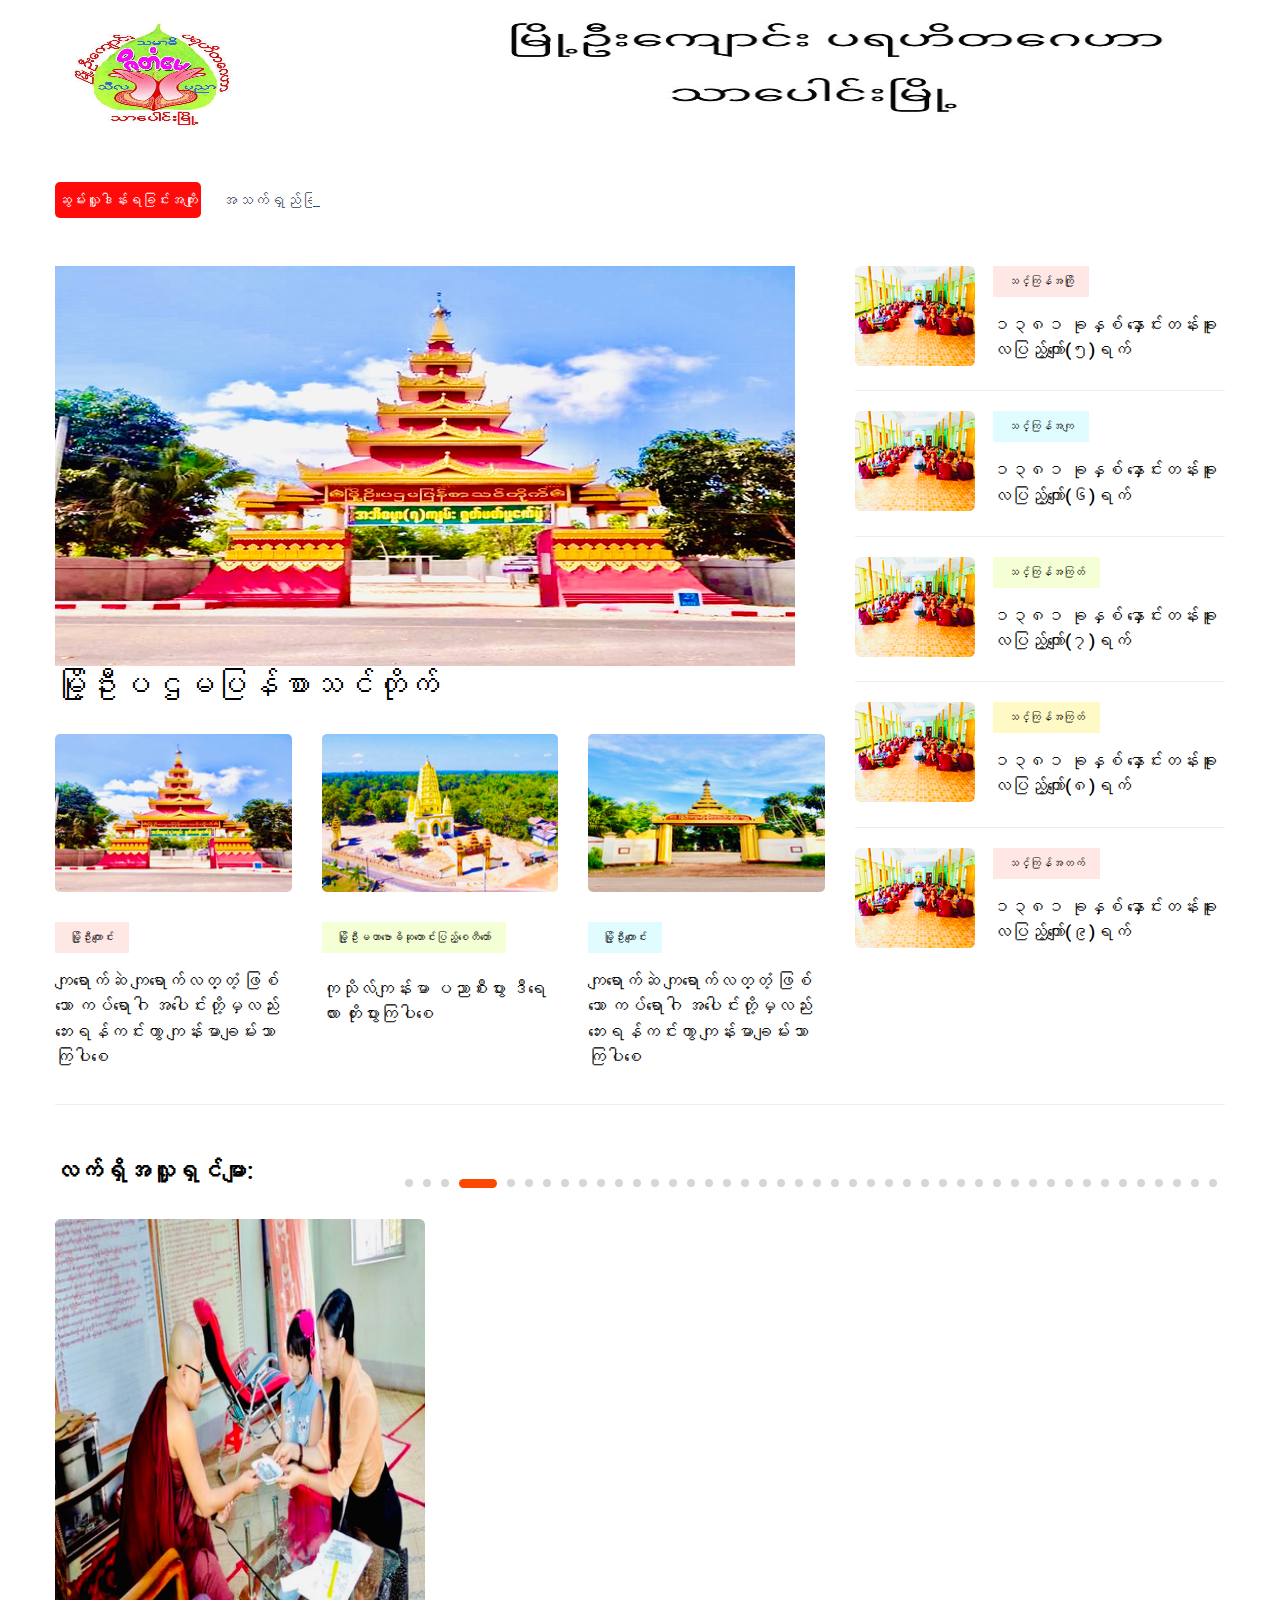
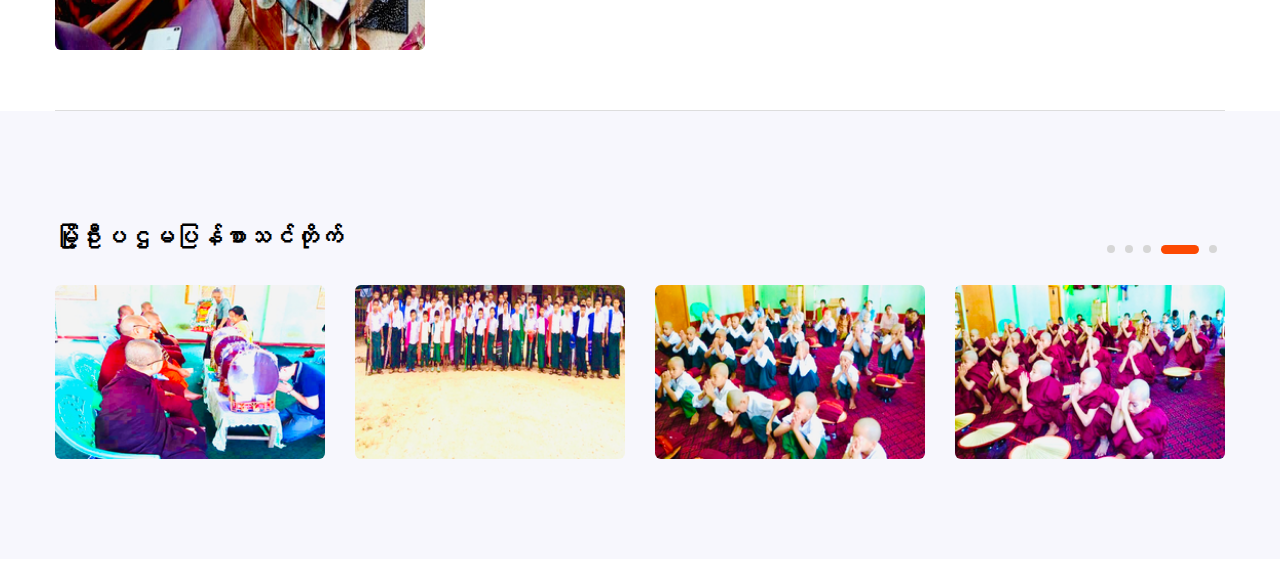
==== index.html @ 1e55658d "Change" ====
<!doctype html>
<html class="no-js" lang="zxx">
    <head>
        <meta charset="utf-8">
        <meta http-equiv="x-ua-compatible" content="ie=edge">
        <title>မြို့ဦးကျောင်း</title>
        <meta name="description" content="">
        <meta name="viewport" content="width=device-width, initial-scale=1">
        <link rel="manifest" href="site.webmanifest">
		<link rel="shortcut icon" type="image/x-icon" href="assets/img/favicon.ico">

		<!-- CSS here -->
            <link rel="stylesheet" href="assets/css/bootstrap.min.css">
            <link rel="stylesheet" href="assets/css/owl.carousel.min.css">
            <link rel="stylesheet" href="assets/css/ticker-style.css">
            <link rel="stylesheet" href="assets/css/flaticon.css">
            <link rel="stylesheet" href="assets/css/slicknav.css">
            <link rel="stylesheet" href="assets/css/animate.min.css">
            <link rel="stylesheet" href="assets/css/magnific-popup.css">
            <link rel="stylesheet" href="assets/css/fontawesome-all.min.css">
            <link rel="stylesheet" href="assets/css/themify-icons.css">
            <link rel="stylesheet" href="assets/css/slick.css">
            <link rel="stylesheet" href="assets/css/nice-select.css">
            <link rel="stylesheet" href="assets/css/style.css">
             <link rel="stylesheet" href="assets/css/mystyle.css">
   </head>

   <body>
   
       
    <!-- Preloader Start -->
    <!-- <div id="preloader-active">
        <div class="preloader d-flex align-items-center justify-content-center">
            <div class="preloader-inner position-relative">
                <div class="preloader-circle"></div>
                <div class="preloader-img pere-text">
                    <img src="assets/img/logo/logo.png" alt="">
                </div>
            </div>
        </div>
    </div> -->
    <!-- Preloader Start -->

    <header>
        <!-- Header Start -->
      
                                
                                <audio controls autoplay hidden="true" autobuffer>
  <source src="03-MYITTER.ogg" type="audio/ogg">
  <source src="03-MYITTER.mp3" type="audio/mpeg">
  Your browser does not support the audio element.
</audio>
                      
                <div class="header-mid d-none d-md-block">
                   <div class="container">
                        <div class="row d-flex align-items-center">
                            <!-- Logo -->
                            <div class="col-xl-3 col-lg-3 col-md-3">
                                <div class="logo">
                                    <a href="index.html"><img src="assets/img/logo/logo.png" alt=""></a>
                                </div>
                            </div>
                            <div class="col-xl-9 col-lg-9 col-md-9">
                                <div class="header-banner f-right ">
                                    <img src="assets/img/hero/header_card.jpg" alt="">
                                </div>
                            </div>
                        </div>
                   </div>
                </div>
               <div class="header-bottom header-sticky">
                    <div class="container">
                        <div class="row align-items-center">
                            <div class="col-xl-10 col-lg-10 col-md-12 header-flex">
                                <!-- sticky -->
                                    <div class="sticky-logo">
                                        <a href="index.html"><img src="assets/img/logo/logo.png" alt=""></a>
                                    </div>
                                <!-- Main-menu -->
                                     
                            
                            <!-- Mobile Menu -->
                            <div class="col-12">
                                <div class="mobile_menu d-block d-md-none"></div>
                            </div>
                        </div>
                    </div>
               </div>
            </div>
       </div>
        <!-- Header End -->
    </header>

    <main>
    <!-- Trending Area Start -->
    <div class="trending-area fix">
        <div class="container">
            <div class="trending-main">
                <!-- Trending Tittle -->
                <div class="row">
                    <div class="col-lg-12">
                        <div class="trending-tittle">
                            <strong>ဆွမ်းလှူဒါန်းရခြင်းအကျိုး </strong>
                            <!-- <p>Rem ipsum dolor sit amet, consectetur adipisicing elit.</p> -->
                            <div class="trending-animated">
                                <ul id="js-news" class="js-hidden">
                                    <li class="news-item"> အသက်ရှည်ခြင်း ၊ ရွှေဆင်းကဲ့သို့လှပခြင်း ၊</li>
                                    <li class="news-item">အားခွန်ဗလကြီးမားခြင်း ၊ ပစ္စည်းဥစ္စာချမ်းသာပေါများခြင်း.......</li>
                                    <li class="news-item">ဉာဏ်ပညာကြီးမားထက်မြတ်ခြင်း တို့ဖြစ်သည်။</li>
                                </ul>
                            </div>
                            
                        </div>
                    </div>
                </div>
                <div class="row">
                    <div class="col-lg-8">
                        <!-- Trending Top -->
                        <div class="trending-top mb-30">
                            
                                <img src="assets/img/trending/trending_top.jpg" alt="">
                                <div class="trend-top-cap">
                                  <span></span>

                                    <h2><a href="details.html">မြို့ဦးပဌမပြန်စာသင်တိုက်</a></h2>
                                </div>
                            
                        </div>
                        <!-- Trending Bottom -->
                        <div class="trending-bottom">
                            <div class="row">
                                <div class="col-lg-4">
                                <div class="single-bottom mb-35">
                                    <div class="trend-bottom-img mb-30">
                                        <img src="assets/img/trending/trending_bottom1.jpg" alt="">
                                    </div>
                                    <div class="trend-bottom-cap">
                                        <span class="color1">မြို့ဦးကျောင်း</span>
                                        <h4><a href="details.html">ကျရောက်ဆဲ ကျရောက်လတ္တံ့ ဖြစ်သော

ကပ်ရောဂါ အပေါင်းတို့မှလည်း 

ဘေးရန်ကင်းကွာ ကျန်းမာချမ်းသာကြပါစေ</a></h4>
                                    </div>
                                </div>
                                </div>
                                <div class="col-lg-4">
                                    <div class="single-bottom mb-35">
                                        <div class="trend-bottom-img mb-30">
                                            <img src="assets/img/trending/trending_bottom2.jpg" alt="">
                                        </div>
                                        <div class="trend-bottom-cap">
                                            <span class="color2">မြို့ဦးမဟာဗောဓိဆုတောင်းပြည့်စေတီတော်</span>
                                            <h4><h4><a href="details.html">ကုသိုလ်ကျန်းမာ ပညာစီးပွား

ဒီရေလား တိုးပွားကြပါစေ
</a></h4></h4>
                                        </div>
                                    </div>
                                </div>
                                <div class="col-lg-4">
                                    <div class="single-bottom mb-35">
                                        <div class="trend-bottom-img mb-30">
                                            <img src="assets/img/trending/trending_bottom3.jpg" alt="">
                                        </div>
                                        <div class="trend-bottom-cap">
                                            <span class="color3">မြို့ဦးကျောင်း</span>
                                            <h4><a href="details.html">ကျရောက်ဆဲ ကျရောက်လတ္တံ့ ဖြစ်သော

ကပ်ရောဂါ အပေါင်းတို့မှလည်း 

ဘေးရန်ကင်းကွာ ကျန်းမာချမ်းသာကြပါစေ</a></h4>
                                        </div>
                                    </div>
                                </div>
                            </div>
                        </div>
                    </div>
                    <!-- Riht content -->
                    <div class="col-lg-4">
                        <div class="trand-right-single d-flex">
                            <div class="trand-right-img">
                                <img src="assets/img/trending/right.jpg" alt="">
                            </div>
                            <div class="trand-right-cap">
                                <span class="color1">သင်္ကြန်အကြို    
</span>
                                <h4><a href="details.html">၁၃၈၁ ခုနှစ် နှောင်းတန်းခူးလပြည့်ကျော်(၅)ရက်</a></h4>
                            </div>
                        </div>
                        <div class="trand-right-single d-flex">
                            <div class="trand-right-img">
                                <img src="assets/img/trending/right.jpg" alt="">
                            </div>
                            <div class="trand-right-cap">
                                <span class="color3">သင်္ကြန်အကျ</span>
                                <h4><a href="details.html">၁၃၈၁ ခုနှစ် နှောင်းတန်းခူးလပြည့်ကျော်(၆)ရက်</a></h4>
                            </div>
                        </div>
                        <div class="trand-right-single d-flex">
                            <div class="trand-right-img">
                                <img src="assets/img/trending/right.jpg" alt="">
                            </div>
                            <div class="trand-right-cap">
                                <span class="color2">သင်္ကြန်အကြတ်</span>
                                <h4><a href="details.html">၁၃၈၁ ခုနှစ် နှောင်းတန်းခူးလပြည့်ကျော်(၇)ရက်</a></h4>
                            </div>
                        </div> 
                        <div class="trand-right-single d-flex">
                            <div class="trand-right-img">
                                <img src="assets/img/trending/right.jpg" alt="">
                            </div>
                            <div class="trand-right-cap">
                                <span class="color4">သင်္ကြန်အကြတ်</span>
                                <h4><a href="details.html">၁၃၈၁ ခုနှစ် နှောင်းတန်းခူးလပြည့်ကျော်(၈)ရက်</a></h4>
                            </div>
                        </div>
                        <div class="trand-right-single d-flex">
                            <div class="trand-right-img">
                                <img src="assets/img/trending/right.jpg" alt="">
                            </div>
                            <div class="trand-right-cap">
                                <span class="color1">သင်္ကြန်အတက်</span>
                                <h4><a href="details.html">၁၃၈၁ ခုနှစ် နှောင်းတန်းခူးလပြည့်ကျော်(၉)ရက်</a></h4>
                            </div>
                        </div>

                    </div>
                </div>
            </div>
        </div>
    </div>
    <!-- Trending Area End -->
    <!--   Weekly-News start -->
    <div class="weekly-news-area pt-50">
        <div class="container">
           <div class="weekly-wrapper">
                <!-- section Tittle -->
                <div class="row">
                    <div class="col-lg-12">
                        <div class="section-tittle mb-30">
                            <h3>လက်ရှိအလှူရှင်မျာ:</h3>
                        </div>
                    </div>
                </div>
                <div class="row">
                    <div class="col-12">
                        <div class="weekly-news-active dot-style d-flex dot-style">
                            <div class="weekly-single">
                                <div class="weekly-img">
                                    <img src="assets/img/news/weeklyNews2.jpg" alt="">
                                </div>
                                <div class="weekly-caption">
                                    <span class="color1">ကျန်ရစ်သူဦးသန်းအောင်နှင့်သားသမီး မိသားစု</span>
                                    <h4><a href="#">ကွယ်လွန်သူ ဒေါ်အေးလေး အား ရည်စူး ရည်မှန်း၍ဆွမ်းဆန်တော်</a></h4>
                                </div>
                            </div> 
                            <div class="weekly-single active">
                                <div class="weekly-img">
                                        <img src="assets/img/news/weeklyNews1.jpg" alt="">
                                </div>
                                <div class="weekly-caption">
                                    <span class="color1"> 

ဦးကျော်ကျော်ဦး+ဒေါ်စန်းစန်းမွန် သား မောင်ထက်ဦးလွင် မိသားစု</span>
                                    <h4><a href="#"> 
မဟာဝေပုလ္လဓမ္မာရုံတော်အတွက်
အလှူတော်ငွေကျပ်ကိုးသိန်:</a></h4>
                                </div>
                            </div>
                            
                            <div class="weekly-single">
                                <div class="weekly-img">
                                        <img src="assets/img/news/weeklyNews3.jpg" alt="">
                                </div>
                                <div class="weekly-caption">
                                    <span class="color1">ဦးအောင်နိုင်နိုင်မင်း+ဒေါ်နန်းသူဇာမိသားစု</span>
                                    <h4><a href="#">မဟာဝေပုလ္လဓမ္မာရုံတော်အတွက်
                                    အလှူတော်ငွေကျပ်(ကိုးသောင်း )</a></h4>
                                </div>
                            </div>
                            <div class="weekly-single">
                                <div class="weekly-img">
                                    <img src="assets/img/news/weeklyNews4.jpg" alt="">
                                </div>
                                <div class="weekly-caption">
                                    <span class="color1">ကိုဟိန်းပြည့်စုံ+မသီရိခင်ခင် သမီးမသာယာရှင်းသန့်မိသားစု</span>
                                    <h4><a href="#">မဟာဝေပုလ္လဓမ္မာရုံတော် အတွက် 

အလှူတော်ငွေကျပ် သုံးသောင်:</a></h4>
                                </div>
                            </div>
                            <div class="weekly-single">
                                <div class="weekly-img">
                                        <img src="assets/img/news/weeklyNews5.jpg" alt="">
                                </div>
                                <div class="weekly-caption">
                                    <span class="color1">သာပေါင်းမြို့ ထွန်စက်ကုန်းရွာနေ <br><br>ဦးမောင်ငယ် သား မောင်ရှိုင်းထက်ကျော် မိသားစု</span>
                                    <h4><a href="#">
                                    ဆွမ်းဆန်တော် (၁)အိပ် တို့ကို ဆက်ကပ်လှူဒါန်းထားပါသည်</a></h4>
                                </div>
                            </div>
                             <div class="weekly-single">
                                <div class="weekly-img">
                                        <img src="assets/img/news/weeklyNews6.jpg" alt="">
                                </div>
                                <div class="weekly-caption">
                                    <span class="color1">ကိုဟန်သူထွန်း+ဒေါက်တာ ဇာဖြူမောင်မောင်<br><br>သမီ:မပိုပြည့်လျှံကိုထိုက်အောင်ကျော်+မလတ်လတ်စိုးအောင်<br><br>မိသားစု</span>
                                    <h4><a href="#">သာပေါင်းမြို့ ရန်အောင်မြင်လမ်းနေ ဖခင်ကြီးအားရည်စူး၍ မိခင်ကြီး ဒေါ်မြင့်မြင့်သန်း
                                    ကို အမှူးထားကာဆွမ်းဆန်တော် (၃)အိပ် တို့ကို ဆက်ကပ်လှူဒါန်းထားပါသည် </a></h4>
                                </div>
                            </div>
                              <div class="weekly-single">
                                <div class="weekly-img">
                                        <img src="assets/img/news/weeklyNews7.jpg" alt="">
                                </div>
                                <div class="weekly-caption">
                                    <span class="color1">ဒေါ်သန်းညွန့်ရီ (မတ် ဆေးဆိုင်)၊<br><br>

                                    ဆရာဦးညီညီဇော် +ဒေါ်ဧပရယ်ဝတ်ရည်ဝင်း <br><br>ရွှေရောင်မော်ကွန်း ကိုယ်ပိုင်အထက်တန်းကျောင်း <br><br> မိသားစု နှင့် <br><br>

                                    ဦးမြတ်မင်းစိုး+ဒေါ်ငြိမ်းသန်း မိသားစုမှ <br><br>သမီးလေး မမိုးမြတ်မြတ်သူ ရဲ့ (၈)နှစ်ပြည့် မွေးနေ့အလှူအဖြစ်ဖြင့်</span>
                                    <h4><a href="#">ဆွမ်းဆန်တော်(၂)အိပ် ၊ ဆီ (၃)ပိဿာ နှင့် ဆွမ်းဆန်တော်(၁)အိပ် နှင့် ဆွမ်းဆန်တော်(၃)အိပ် တို့ကို စုပေါင်းကာဖြင့် လှူဒါန်းထားပါသည် </a></h4>
                                </div>
                            </div>
                               <div class="weekly-single">
                                <div class="weekly-img">
                                        <img src="assets/img/news/IMG_3352.png" alt="">
                                </div>
                                <div class="weekly-caption">
                                    <span class="color1">သာပေါင်းမြို့  ရပ်ကွက်(၂) ဗဟိုလမ်းနေ  <br><br>
                                    ဦးဟန်မင်းထွန်း+ဒေါ်သီရိဝင်း <br><br> သမီး မချစ်ခွန်းသီ မိသားစုမှ   <br><br>

ယနေ့ကျရောက်သော  ဦးဟန်မင်းထွန်း ရဲ့ (၃၈)နှစ်ပြည့်  <br><br>

မွေးနေ့အလှူတော်မင်္ဂလာအဖြစ်</span>
                                    <h4><a href="#">နဝကမ်မအလှူတော် ငွေ ကျပ်(သုံးသောင်း)တို့ကို ဆက်ကပ် လှူဒါန်းထားပါသည် </a></h4>
                                </div>
                            </div>
                             <div class="weekly-single">
                                <div class="weekly-img">
                                        <img src="assets/img/news/IMG_3353.png" alt="">
                                </div>
                                <div class="weekly-caption">
                                    <span class="color1">သာပေါင်းမြို့  ရပ်ကွက်(၂)  အ ထ ကကျောင်းလမ်းနေ <br><br>ဖခင်ကြီးဦးဇော်မင်းအားရည်စူး ရည်မှန်းပြီး <br><br> ဦးမျိုးမင်းအောင်+ဒေါ်ဇင်မာမင်း  သမီး သွန်းနှင်းဆက်<br><br>မိသားစုမှ <br><br> ယနေ့ကျရောက်သော  

ဒေါ်ဇင်မာမင်း ရဲ့ <br><br>မွေးနေ့အလှူတော်မင်္ဂလာအဖြစ်</span>
                                    <h4><a href="#">ဆွမ်းဂျိုင့် နှင့်ထာဝရဆွမ်းပဒေသာပင်အတွက်အလှူတော် ငွေ ကျပ်(ငါးသောင်း)တို့ကိုဆက်ကပ် လှူဒါန်းထားပါသည်</a></h4>
                                </div>
                            </div>
                            <div class="weekly-single">
                                <div class="weekly-img">
                                        <img src="assets/img/news/IMG_3354.png" alt="">
                                </div>
                                <div class="weekly-caption">
                                    <span class="color1">သာပေါင်းမြို့ စက္ကူစက်ရုံနေ<br><br>  ကွယ်လွန်သူ ဦးလှမောင်+ဒေါ်မယ်ကျန် <br><br>တို့ကို ရည်စူး ရည်မှန်း၍ <br><br>ဒေါ်ခင်ထွေးကြည် နှင့် မောင်နှမ မိသားစု မှ  ဆောက်လုပ်ဆဲဖြစ်သော<br><br>မဟာဝေပုလ္လဓမ္မာရုံတော်အတွက်</span>
                                    <h4><a href="#">အလှူတော်ငွေကျပ်(ငါးသောင်း)တို့ကိုဆက်ကပ်လှူဒါန်းထားပါသည်
</a></h4>
                                </div>
                            </div>
                             <div class="weekly-single">
                                <div class="weekly-img">
                                        <img src="assets/img/news/IMG_3359.png" alt="">
                                </div>
                                <div class="weekly-caption">
                                    <span class="color1">သာပေါင်းမြို့ စက္ကူစက်ရုံနေ<br><br>  ဦးအောင်တင်+ဒေါ်လှသိန်း <br><br>အားရည်စူး ရည်မှန်း၍<br><br>  သမီး ဒေါ် ညိုညိုအောင် မိသားစု မှ <br><br> ဆောက်လုပ်ဆဲဖြစ်သော<br><br>မဟာဝေပုလ္လဓမ္မာရုံတော်အတွက်</span>
                                    <h4><a href="#">အလှူတော်ငွေကျပ်(တစ်သိန်း)တို့ကိုဆက်ကပ်လှူဒါန်းထားပါသည်
                                    </a></h4>
                                </div>
                            </div>
                            <div class="weekly-single">
                                <div class="weekly-img">
                                        <img src="assets/img/news/IMG_3355.png" alt="">
                                </div>
                                <div class="weekly-caption">
                                    <span class="color1">သာပေါင်းမြို့  ပြည်ထောင်စုကြံ့ခိုင်ရေးနှင့်ဖွံ့ဖြိုးရေး<br><br>ပါတီ(၁၀)နှစ်ပြည့်အထိမ်းအမှတ်အဖြစ်ဖြင့် 
</span>
                                    <h4><a href="#">ဆွမ်းဆန်တော်  ဆီ သကြား နို့ဆီ လဘက်ခြောက် ကော်ဖီမစ် ဆား အစရှိသည်တို့ကို ဆက်ကပ် လှူဒါန်းထားပါသည်</a></h4>

                                </div>
                            </div>

                         <div class="weekly-single">
                                <div class="weekly-img">
                                        <img src="assets/img/news/IMG_3356.png" alt="">
                                </div>
                                <div class="weekly-caption">
                                    <span class="color1">သာပေါင်းမြို့ တန်(၂၀၀)ပျော့ဖတ်စက်ရုံ နေ ကွယ်လွန်သူ<br><br>မိခင်ကြီး ဒေါ်ကျင်စိန်(၃)နှစ်ပြည့်အား ရည်စူး ရည်မှန်း၍<br><br> ဦးမြင့်လှိုင်+ဒေါ်ခင်ဌေးဝင်း မိသားစု မှ  ဆောက်လုပ်ဆဲဖြစ်<br><br>သောမဟာဝေပုလ္လဓမ္မာရုံတော်အတွက်
</span>
                                    <h4><a href="#">အလှူတော်ငွေကျပ်(သုံးသောင်း)တို့ကိုဆက်ကပ်လှူဒါန်းထားပါသည်
</a></h4>
                                </div>
                            </div>
                             <div class="weekly-single">
                                <div class="weekly-img">
                                        <img src="assets/img/news/IMG_3357.png" alt="">
                                </div>
                                <div class="weekly-caption">
                                    <span class="color1">သာပေါင်းမြို့ ရပ်ကွက်(၃)နေ စာရေးဆရာမ မကျေးဥ (ခ) <br><br>ဒေါ်ဝင်းကြည် အသက်(၆၂)နှစ် ကွယ်လွန်ခြင်း တစ်လပြည့်  <br><br>အား လွမ်းဆွတ်သတိရခြင်းများစွာဖြင့် ငယ်သူငယ်ချင်း<br><br>များမှ ရည်စူး ရည်မှန်းပြီး 
</span>
                                    <h4><a href="#">အရုဏ်ဆွမ်း တို့ကို ဆက်ကပ် လှူဒါန်းထားပါသည်
</a></h4>
                                </div>
                            </div>
                            <div class="weekly-single">
                                <div class="weekly-img">
                                        <img src="assets/img/news/IMG_3358.png" alt="">
                                </div>
                                <div class="weekly-caption">
                                    <span class="color1">သာပေါင်းမြို့  ရပ်ကွက်(၃) ရန်အောင်မြင်လမ်းနေ  ဦးစိုးမင်း<br><br>အောင်+ဒေါ်ယဥ်မင်းမြတ် သားလေး မောင်သတိုးစွမ်းရည်ထက် မောင်သုတစွမ်းရည်<br><br>ထက်မိသားစုမှ  ယနေ့ကျ<br><br>ရောက်သော  သား လေး မောင် သတိုးစွမ်းရည်ထက်<br><br>

မောင်သုတစွမ်းရည်ထက် ရဲ့ (၂) နှစ် မြောက်မွေးနေ့အလှူ<br><br>တော်မင်္ဂလာအဖြစ်  
</span>
                                    <h4><a href="#">ဆွမ်းဂျိုင့် နှင့်ဆွမ်းဆန်တော်  ဆီ တို့ကိုဆက်ကပ် လှူဒါန်းထားပါသည်
</a></h4>
                                </div>
                            </div>
                             <div class="weekly-single">
                                <div class="weekly-img">
                                        <img src="assets/img/news/IMG_3372.png" alt="">
                                </div>
                                <div class="weekly-caption">
                                    <span class="color1">မောင်အောင်မျိုးကျော်+ မရင်ရင်နွယ်  တို့ရဲ့  မင်္ဂလာဦးအလှူတော်

</span>
                                    <h4><a href="#">နေ့ဆွမ်းဆွမ်းဆန်တော် ဆီ ကြက်သွန်နီ  တို့ကို ဆက်ကပ်လှူဒါန်းထားပါသည်
</a></h4>
                                </div>
                            </div>
                             <div class="weekly-single">
                                <div class="weekly-img">
                                        <img src="assets/img/news/IMG_3381.jpg" alt="">
                                </div>
                                <div class="weekly-caption">
                                    <span class="color1">သာပေါင်းမြို့ လှေကြီးတက်ကျေးရွာနေ 

ဗိုလ်မှူးခင်မောင်<br><br>ထူး(ငြိမ်း)ဒေါ်မေသွယ်နိုင် မိသားစု နှင့်

သာပေါင်းမြို့ စက္ကူ<br><br>စက်ရုံ ဝန်ထမ်းမိသားစုများရဲ့

လစဥ် ဆွမ်းဆန်တော် အလှူ<br><br> ကို 

အကျိုးတော်ဆောင် ဒါယကာများမှ 

စီစဥ်၍ 


</span>
                                    <h4><a href="#">ဆွမ်းဆန်တော်(၁)အိပ် ဆီ တစ်ပိဿာ ပဲတစ်ပိဿာ နှင့် ဆွမ်းဆန်တော် တို့ကို လာရောက် ဆက်ကပ်

လှူဒါန်းထားပါသည်တို့ကို 

ဆက်ကပ်လှူဒါန်းထားပြီး
</a></h4>
                                </div>
                            </div>
                             <div class="weekly-single">
                                <div class="weekly-img">
                                        <img src="assets/img/news/IMG_3382.jpg" alt="">
                                </div>
                                <div class="weekly-caption">
                                    <span class="color1">ခေတ္တ ထိုင်းနိုင်ငံနေ  ဦးနိုင်နိုင်  

သား  ရှင် တေဇနိယ (ခ) <br><br>မောင်ထက်ဝေဖြိုး  မိသားစုတို့မှ

</span>
                                    <h4><a href="#">ဆွမ်းဆန်တော် (5)အိပ် တို့ကို 

ဆက်ကပ် လှူဒါန်းထားပါသည်
</a></h4>
                                </div>
                            </div>
                             <div class="weekly-single">
                                <div class="weekly-img">
                                        <img src="assets/img/news/IMG_3383.jpg" alt="">
                                </div>
                                <div class="weekly-caption">
                                    <span class="color1">သာပေါင်းမြို့ ချမ်းမြေ့သာယာလမ်းနေ ကိုအောင်ကောင်း<br><br>ထက်+မအေမီအောင် သမီးလေး မဖြူစင်လမင်း (ဘုရင်မ<br><br>မုန့်တိုက် ) မိသားစုမှ  ယနေ့ ကျရောက်သော မအေမီ<br><br>အောင်  ရဲ့ အသက်(၃၄)နှစ်ပြည့်မွေးနေ့မင်္ဂလာအဖြစ် </span>
                                    <h4><a href="#">နဝကမ္မ အလှူတော်ငွေကျပ်တစ်သိန်းတို့ကိုဆက်ကပ် လှူဒါန်းထားပါသည်
</a></h4>
                                </div>
                            </div>
                              <div class="weekly-single">
                                <div class="weekly-img">
                                        <img src="assets/img/news/IMG_3388.jpg" alt="">
                                </div>
                                <div class="weekly-caption">
                                    <span class="color1">သာပေါင်းမြို့ မြို့သစ်(၅)လမ်းနေ ဦးစိုးမိုးအောင်+ဒေါ်<br><br>မိုးနှင်းဖြူ သားလှ ရတနာ မောင်ဇာန်ရဲထက်မိသားစုမှ<br><br>  ယနေ့ ကျရောက်သော သားလှ ရတနာ မောင်ဇာန်ရဲထက် <br><br>ရဲ့ အသက်(၈)နှစ်ပြည့်မွေးနေ့မင်္ဂလာအဖြစ်  </span>
                                    <h4><a href="#">နဝကမ္မ အလှူတော်ငွေကျပ်တစ်သိန်းတို့ကိုဆက်ကပ် လှူဒါန်းထားပါသည်</a></h4>
                                </div>
                            </div>
                              <div class="weekly-single">
                                <div class="weekly-img">
                                        <img src="assets/img/news/IMG_3432.jpg" alt="">
                                </div>
                                <div class="weekly-caption">
                                    <span class="color1">ရန်ကုန်မြို့ တောင်ဥက္ကလာပမြို့နယ် နေကွယ်လွန်သူမိခင်<br><br>ကြီး ဒေါ် ယဥ်နု အား ရည်စူး ရည်မှန်း၍   </span>
                                    <h4><a href="#">ကျန်ရစ်သူ သား သမီး မြေး မြစ်  မိသားစုတို့ မှ  ဆောက်လုပ်ဆဲဖြစ်သောမဟာဝေပုလ္လဓမ္မာရုံတော်အတွက်အလှူတော်ငွေကျပ်(သုံးသိန်း)တို့ကိုဆက်ကပ်လှူဒါန်းထားပါသည်
</a></h4>
                                </div>
                            </div>
                              <div class="weekly-single">
                                <div class="weekly-img">
                                        <img src="assets/img/news/IMG_3433.jpg" alt="">
                                </div>
                                <div class="weekly-caption">
                                    <span class="color1">သာပေါင်းမြို့ နေ ဦးချစ်တင်+ဒေါ်မရီ  မိသားစုမှ ထာဝရ<br><br>ဆွမ်းပဒေသာပင် အတွက်</span>
                                    <h4><a href="#">အလှူတော်ငွေကျပ်(ငါးသောင်း) ကို ဆက်ကပ် လှူဒါန်းထားပါသည်</a></h4>
                                </div>
                            </div>
                            <div class="weekly-single">
                                <div class="weekly-img">
                                        <img src="assets/img/news/Webp.net-resizeimage (9).jpg" alt="">
                                </div>
                                <div class="weekly-caption">
                                    <span class="color1">သာပေါင်းမြို့ ဘောလုံးကွင်းလမ်းနေ ဒုရဲအုပ် လင်းလင်း<br><br>ထွန်း+မအိသဇင်ဖြိုး  မိသားစုမှ  ယနေ့ ကျရောက်သော ဒုရဲ<br><br>အုပ် လင်းလင်းထွန်း ရဲ့ အသက်(၃၂)နှစ်ပြည့်မွေးနေ့မင်္ဂလာ<br><br>အဖြစ်</span>
                                    <h4><a href="#">ဆွမ်းဆန်တော် နှင့်တူမ မသျှီသွန်း မှလည်း  မုန့် ကော်ဖီမစ် တို့ကိုပါဝင်ဆက်ကပ် လှူဒါန်းထားပါသည်</a></h4>
                                </div>
                            </div>
                            <div class="weekly-single">
                                <div class="weekly-img">
                                        <img src="assets/img/news/IMG_3347.jpg" alt="">
                                </div>
                                <div class="weekly-caption">
                                    <span class="color1">သာပေါင်းမြို့ ကမ်းနားလမ်းနေ ဦးကျော်ဦး+ဒေါ်သန်းဌေး<br><br> ဦးမောင်မောင်အေး (မိဘမေတ္တာပွဲရုံ) မိသားစုမှ 
</span>
                                    <h4><a href="#">ဆွမ်းဆန်တော် ဆီတို့ကိုဆက်ကပ် လှူဒါန်းထားပါသည်</a></h4>
                                </div>
                            </div>
                            <div class="weekly-single">
                                <div class="weekly-img">
                                        <img src="assets/img/news/IMG_3348.jpg" alt="">
                                </div>
                                <div class="weekly-caption">
                                    <span class="color1">သာပေါင်းမြို့ ကမ်းနားလမ်းနေ မောင်ကျော်မင်းခန့် မှ<br><br> အသက်(၁၈)နှစ်ပြည့်မွေးနေ့မင်္ဂလာအဖြစ် </span>
                                    <h4><a href="#">ဆွမ်းချိုင့် နှင့်နဝကမ္မ အလှူတော်ငွေကျပ်(သုံးသောင်း)တို့ကိုဆက်ကပ် လှူဒါန်းထားပါသည်</a></h4>
                                </div>
                            </div>
                            <div class="weekly-single">
                                <div class="weekly-img">
                                        <img src="assets/img/news/Unknown.png" alt="">
                                </div>
                                <div class="weekly-caption">
                                    <span class="color1">သာပေါင်းမြို့ လှေကြီးတက်ကျေးရွာနေဗိုလ်မှူးခင်မောင်<br><br>ထူး(ငြိမ်း)ဒေါ်မေသွယ်နိုင် မိသားစုမှ </span>
                                    <h4><a href="#">ဆွမ်းဆန်တော်(၁)အိပ် ဆီ ဆာ: တို့ကိုပေးပို့ဆက်ကပ်လှူဒါန်းထားပါသည်</a></h4>
                            </div>
                        </div>
                        <div class="weekly-single">
                                <div class="weekly-img">
                                        <img src="assets/img/news/IMG_3463.jpg" alt="">
                                </div>
                                <div class="weekly-caption">
                                    <span class="color1">ဒုလ္လဘရဟန်းခံအလှူတော်မင်္ဂလာသာပေါင်းမြို့နယ် လှေ<br><br>ကြီးတက်ကျေးရွာနေဦးကျော်ကျော်ခင်+ဒေါ်ခင်<br><br>အေးငြိမ်း(OK စတိုးဆိုင်) မိသားစုမှ </span>
                                    <h4><a href="#">အရုဏ်ဆွမ်းတို့ကိုဆက်ကပ် လှူဒါန်းထားပါသည်</a></h4>
                            </div>
                        </div>
                         <div class="weekly-single">
                                <div class="weekly-img">
                                        <img src="assets/img/news/IMG_3464.jpg" alt="">
                                </div>
                                <div class="weekly-caption">
                                    <span class="color1">သာပေါင်းမြို့နေ ဦးထွန်းဇော်ဝင်း မှအသက်(၄၄)နှစ်ပြည့်<br><br>မွေးနေ့မင်္ဂလာအဖြစ်</span>
                                    <h4><a href="#">ဆွမ်းချိုင့် နှင့်နဝကမ္မ အလှူတော်ငွေကျပ်(တစ်သောင်းငါး‌‌ထောင်)တို့ကိုဆက်ကပ် လှူဒါန်းထားပါသည်</a></h4>
                            </div>
                        </div>
                         <div class="weekly-single">
                                <div class="weekly-img">
                                        <img src="assets/img/news/Unknown.png" alt="">
                                </div>
                                <div class="weekly-caption">
                                    <span class="color1">မကွေးတိုင်း ပခုက္ကူခရိုင် ပေါက်မြို့နေကိုသက်<br><br>ခိုင်+ဒေါက်တာအေးပပစိုးရီ(မြို့နယ်ဆရာဝန်ကြီး)သား <br><br> မောင်ကောင်းခန့်လင်းမောင်ရှင်းသန့်လင်း  မိသားစုမှ 
 </span>
                                    <h4><a href="#">ဆွမ်းဟင်းလျာအတွက် နဝကမ္မ အလှူတော်ငွေကျပ်(နှစ်သိန်း)တို့ကိုဆက်ကပ် လှူဒါန်းထားပါသည်</a></h4>
                            </div>
                        </div>
                         <div class="weekly-single">
                                <div class="weekly-img">
                                        <img src="assets/img/news/IMG_3510.jpg" alt="">
                                </div>
                                <div class="weekly-caption">
                                    <span class="color1">သာပေါင်းမြို့  ရပ်ကွက်(၃) ကမ်းနားလမ်းနေ ဦးထွန်းထွန်း<br><br>နိုင်+ဒေါ်ဇာဇာလွင် သမီး မဇင်ပိုပိုထက် သား မောင်အောင်<br><br>ပြည့်စံ (ပြည့်စုံစားသောက်ဆိုင်) မိသားစုမှ

ယနေ့ကျ<br><br>ရောက်သော သားလေး မောင်အောင်ပြည့်စံ ရဲ့<br><br>အသက်(၁၁)နှစ်ပြည့်မွေးနေ့မင်္ဂလာအဖြစ် </span>
                                    <h4><a href="#">သင်္ကန်းနှင့်ဆွမ်းချိုင့်  တို့ကိုဆက်ကပ် လှူဒါန်းထားပါသည်</a></h4>
                            </div>
                        </div>
                          <div class="weekly-single">
                                <div class="weekly-img">
                                        <img src="assets/img/news/IMG_3514.jpg" alt="">
                                </div>
                                <div class="weekly-caption">
                                    <span class="color1">သာပေါင်းမြို့  ရပ်ကွက်(၃) ဥယျာဥ်တန်းလမ်းနေ မိဘများ<br><br>ကိုအမှူးထား၍ ဒေါ်ခိုင်မာစိုး ( ဒု ဦးစီး ) မိသားစု မှ 

ယနေ့<br><br>ကျရောက်သော ဒေါ်ခိုင်မာစိုး( ဒု ဦးစီး) ရဲ့အသက်(၄၅)နှစ်<br><br>ပြည့်မွေးနေ့မင်္ဂလာအဖြစ်  </span>
                                    <h4><a href="#">ဆွမ်းဆန်တော်ဆီ တို့ကို လာရောက်ဆက်ကပ် လှူဒါန်းထားပါသည်</a></h4>
                            </div>
                        </div>
                         <div class="weekly-single">
                                <div class="weekly-img">
                                        <img src="assets/img/news/IMG_3515.jpg" alt="">
                                </div>
                                <div class="weekly-caption">
                                    <span class="color1">သာပေါင်းမြို့  ရပ်ကွက်((၁)ရပ်ကွက်နေ  ကွယ်လွန်သူ မိဘ<br><br>များဖြစ်သောဦးတိုက်ကွမ်း+ဒေါ်မြကြည် 

အစ်ကိုနှင့် <br><br>အစ်မဖြစ်သော ဦးထွန်းအောင်စိန်+ဒေါ်မွှေးမွှေး(ခ)ဒေါ်ခင်<br><br>စန်းဝင်း တို့အားရည်စူး ရည်မှန်း၍ကျန်ရစ်သူ မိသားစုမှ  </span>
                                    <h4><a href="#">ဝါဆိုသင်္ကန်း ဆွမ်းဆန်တော်ဆီ ဆွမ်းချိုင့် ထာဝရ ဆွမ်းပဒေသာပင်အတွက် အလှူတော်ငွေကျပ်  (ငါးသောင်း )တို့ကို လာရောက်ဆက်ကပ် လှူဒါန်းထားပါသည်</a></h4>
                            </div>
                        </div>
                         <div class="weekly-single">
                                <div class="weekly-img">
                                        <img src="assets/img/news/Unknown.png" alt="">
                                </div>
                                <div class="weekly-caption">
                                    <span class="color1">သာပေါင်းမြို့  စက္ကူစက်ရုံနေ ကိုမြတ်ကျော်စိုး+မမြင့်မြင့်ဦး<br><br>  သားလေး မောင်မြတ်မင်းကိုကို  မိသားစု မှ 

ယနေ့ကျ<br><br> ရောက်သော သားလေး မောင်မြတ်မင်းကိုကို ရဲ့<br><br> အသက်(၅)နှစ်ပြည့်မွေးနေ့မင်္ဂလာအဖြစ် 
  </span>
                                    <h4><a href="#">ထာဝရဆွမ်းပဒေသာပင်အတွက် အလှူတော်ငွေကျပ်(သုံးသောင်း)တို့ကိုပေးပို့ဆက်ကပ် လှူဒါန်းထားပါသည်</a></h4>
                            </div>
                        </div>
                         <div class="weekly-single">
                                <div class="weekly-img">
                                        <img src="assets/img/news/IMG_3596.jpg" alt="">
                                </div>
                                <div class="weekly-caption">
                                    <span class="color1">သာပေါင်းမြို့ စက္ကူစက်ရုံ ဝန်ထမ်းမိသားစုများရဲ့လစဥ်<br><br> ဆွမ်းဆန်တော် အလှူ ကို အကျိုးတော်ဆောင် ဒါယကာ<br><br>များမှစီစဥ်၍  </span>
                                    <h4><a href="#">ဆွမ်းဆန်တော်  ပဲ တို့ကို လာရောက် ဆက်ကပ်လှူဒါန်းထားပါသည်</a></h4>
                            </div>
                        </div>
       <div class="weekly-single">
                                <div class="weekly-img">
                                        <img src="assets/img/news/IMG_3599.jpg" alt="">
                                </div>
                                <div class="weekly-caption">
                                    <span class="color1">သာပေါင်းမြို့  ရပ်ကွက်(၃) ရန်အောင်မြင်လမ်းနေ ဒေါ်ခင်<br><br>ခင်မိုး သား မောင်ကောင်းထက်ပိုင် သမီး မမြခြူသော် <br><br>မောင်နှစ်မ နှစ်ယောက်  မိသားစု မှ ယနေ့ကျရောက်သော<br><br> ဒေါ်ခင်ခင်မိုး ရဲ့အသက်(၅၂)နှစ်ပြည့်မွေးနေ့မင်္ဂလာအဖြစ်  </span>
                                    <h4><a href="#">သံဃာတော်အရှင်သူမြတ်များနှင့် ပရဟိတကျောင်းသားများ တို့ကိုနေ့ဆွမ်းနှင့်နဝကမ္မ အလှူတော်ငွေတို့ကိုဆက်ကပ် လှူဒါန်းထားပါသည်</a></h4>
                            </div>
                        </div>
 <div class="weekly-single">
                                <div class="weekly-img">
                                        <img src="assets/img/news/IMG_3609.jpg" alt="">
                                </div>
                                <div class="weekly-caption">
                                    <span class="color1">သာပေါင်းမြို့  ရပ်ကွက်(၂) ဗဟိုလမ်းနေ ဦးဟန်မင်း<br><br>ထွန်း+ဒေါ်သီရိဝင်း သမီး မချစ်ခွန်းသီ မိသားစုမှ  ကျ<br><br>ရောက်သော  သမီးလေး မချစ်ခွန်းသီ ရဲ့ (၈)နှစ်ပြည့် <br><br>မွေးနေ့အလှူတော်မင်္ဂလာအဖြစ်  </span>
                                    <h4><a href="#">ဆွမ်းဆန်တော်(၁)အိပ်ကြက်သွန်နီ(၁)အိပ်တို့ကို ဆက်ကပ် လှူဒါန်းထားပါသည်မွေးနေ့ မွေးရက် ကုသိုလ်ဆက်ကောင်းကျိုးမင်္ဂလာဖြစ်စေသော်</a></h4>
                            </div>
                        </div>
 <div class="weekly-single">
                                <div class="weekly-img">
                                        <img src="assets/img/news/Unknown2.jpg" alt="">
                                </div>
                                <div class="weekly-caption">
                                    <span class="color1">သာပေါင်းမြို့ ချမ်းမြေ့သာယာလမ်းနေ ဦးအောင်ခင်+ဒေါ်<br><br>ကြင်ကြို့ (ဘုရင်မမုန့်တိုက် )မိသားစုမှ </span>
                                    <h4><a href="#">ကိတ်မုန့် တို့ကို ပေးပို့ဆက်ကပ် လှူဒါန်းထားပါသည်</a></h4>
                            </div>
                        </div>
 <div class="weekly-single">
                                <div class="weekly-img">
                                        <img src="assets/img/news/IMG_3610.jpg" alt="">
                                </div>
                                <div class="weekly-caption">
                                    <span class="color1">သာပေါင်းမြို့ နေ  ဦးချစ်ဝင်းထွန်း+ဒေါ်မေထက်သူ  သား <br><br> မောင်ဝေယံလင်းထွန်း ၏ ညီ မောင်ဥက္ကာမင်း မိသားစု မှ <br><br>ယနေ့ကျရောက်သော သာလေး မောင်ဥက္ကာမင်း ရဲ့(၁)နှစ်<br><br>ပြည့်မွေးနေ့<br><br>မင်္ဂလာအဖြစ်ဖြင့်
 </span>
                                    <h4><a href="#">ဆွမ်းဆန်တော်(၁)အိပ်ကြက်သွန်နီ(၁)အိပ်ဆီ ဆပ်ပြာမုန့် နှင့်နဝကမ္မ အလှူတော်ငွေကျပ်(နှစ်သောင်း)တို့ကိုလည်းဆက်ကပ် လှူဒါန်းထားပါသည်</a></h4>
                            </div>
                        </div>
 <div class="weekly-single">
                                <div class="weekly-img">
                                        <img src="assets/img/news/IMG_3614.jpg" alt="">
                                </div>
                                <div class="weekly-caption">
                                    <span class="color1">ရန်ကုန်မြို့နေ ဒေါ်ခင်မျိုးမြင့်စိုး ( ဒုတိယညွန့်ကြားရေး<br><br>မှူး)ရင်းနှီးမြှုပ်နှံမှုနှင့် ကုမ္ပဏီများညွန်ကြားမှုးဦးစီးဌာန <br><br>ပညာရေးပဒေသာပင် အတွက်</span>
                                    <h4><a href="#">အလှူတော်ငွေကျပ်(ငါးသောင်း)ကိုလည်းသာပေါင်းမြို့ မြို့ဦးကျောင်းလမ်းနေ ရဟန်းဒါယိကာမကြီး ဒေါ်လှလှ  မှ အလှူရှင်ကိုယ်စား လာရောက်ဆက်ကပ် လှူဒါန်းထားပါသည်</a></h4>
                            </div>
                        </div>
 <div class="weekly-single">
                                <div class="weekly-img">
                                        <img src="assets/img/news/IMG_3613.jpg" alt="">
                                </div>
                                <div class="weekly-caption">
                                    <span class="color1">သာပေါင်းမြို့ လှေကြီးတက်ကျေးရွာ စက္ကူစက်ရုံးဝန်းနေ<br><br> ဦးစန်းနိုင်ထွေး+ဒေါ်လှကျင်  သမီး မထက်မှူးရတီ သား <br><br>မောင်ထူးဝမြတ် အဒေါ် ဒေါ်လှရင်မိသားစု တို့ မှ ယနေ့ကျ<br><br>ရောက်သော သာလေး မောင် ထူးဝမြတ် ရဲ့(၁၀)နှစ်ပြည့်<br><br>မွေးနေ့မင်္ဂလာအဖြစ်ဖြင့်</span>
                                    <h4><a href="#">ဆွမ်းဆန်တော်(၁)အိပ်ဆီ တို့ကိုလည်းဆက်ကပ် လှူဒါန်းထားပါသည်</a></h4>
                            </div>
                        </div>
 <div class="weekly-single">
                                <div class="weekly-img">
                                        <img src="assets/img/news/IMG_3620.jpg" alt="">
                                </div>
                                <div class="weekly-caption">
                                    <span class="color1">သာပေါင်းမြို့ လှေကြီးတက်ကျေးရွာ စက္ကူစက်ရုံးဝန်းနေ<br><br> ကွယ်လွန်သူ ဖခင်ကြီး ဦးထွန်းဟိန် (၃၅) နှစ်မြောက် အား<br><br>ရည်စူး ရည်မှန်း၍  ဇနီးဖြစ်သူ ဒေါ်သန်းကြွေ မိသားစုမှ 
</span>
                                    <h4><a href="#">ဆွမ်းဆန်တော်(၁)အိပ်နဝကမ္မ အလှူတော်ငွေ တို့ကိုလည်းဆက်ကပ် လှူဒါန်းထားပါသည်</a></h4>
                            </div>
                        </div>
<div class="weekly-single">
                                <div class="weekly-img">
                                        <img src="assets/img/news/IMG_3638.jpg" alt="">
                                </div>
                                <div class="weekly-caption">
                                    <span class="color1">မြောင်းမြမြို့နေ  (ဦးကျော်ညွန့်)+ဒေါ်သိန်းကျင် (တခွန်း<br><br>အထည်ဆိုင်)မိသားစုမှ 
</span>
                                    <h4><a href="#">ခြင်ထောင်(၁၅)လုံး စောင်(၁၅)ထည် အခင်း(၂)ထည် တို့ကို ဆက်ကပ် လှူဒါန်းထားပါသည်</a></h4>
                            </div>
                        </div>
<div class="weekly-single">
                                <div class="weekly-img">
                                        <img src="assets/img/news/img_3650.jpg" alt="">
                                </div>
                                <div class="weekly-caption">
                                    <span class="color1">သာပေါင်းမြို့ လှေကြီးတက်ကျေးရွာ စက္ကူစက်ရုံးဝန်းနေ<br><br> ဦးမျိုးဝင်းသန်း+နော်အားကြည်ဖော့ သမီးလေး မယွန်းမီမီ<br><br>ထက် မိသားစု မှ ယနေ့ကျရောက်သော သမီးလေး မယွန်း<br><br>မီမီထက် ရဲ့

(၇)နှစ်ပြည့်မွေးနေ့မင်္ဂလာအဖြစ်ဖြင့်
</span>
                                    <h4><a href="#">ဝါဆိုသင်္ကန်းထာဝရဆွမ်းပဒေသာပင်အတွက် အလှူတော်ငွေကျပ်(နှစ်သောင်း)တို့ကိုလည်းဆက်ကပ် လှူဒါန်းထားပါသည်</a></h4>
                            </div>
                        </div>
<div class="weekly-single">
                                <div class="weekly-img">
                                        <img src="assets/img/news/img_3649.jpg" alt="">
                                </div>
                                <div class="weekly-caption">
                                    <span class="color1">သာပေါင်းမြို့ ကမ်းနားလမ်းနေ ဦးကျော်နိုင်+ဒေါ်ရွှေနီ သမီ <br><br>းမအိမ့်ဂျူးဂျူး သား မောင်မင်းခန့်ပိုင် မိသားစု မှ ယနေ့<br><br>ကျရောက်သော သမီးလေး မအိမ့်ဂျူးဂျူး ရဲ့(၂၀)နှစ်ပြည့်<br><br>မွေးနေ့မင်္ဂလာအဖြစ်ဖြင့်
</span>
                                    <h4><a href="#">ဝါဆိုသင်္ကန်းနဝကမ်မအလှူတော်ငွေ နှင့် ဆွမ်းဆန်တော် ပရဟိတ ကျောင်းသားများအတွက် ဗလာစာအုပ် ဘော့ပင် ကွန်မာဘူး  အချိုရည် တို့ကိုလည်းဆက်ကပ် လှူဒါန်းထားပါသည်</a></h4>
                            </div>
                        </div>
                    </div>
                </div>
           </div>
        </div>
    </div>           
    <!-- End Weekly-News -->
   <!-- Whats New Start -->
    
              
            
                
    <!-- Whats New End -->
    <!--   Weekly2-News start -->
    <div class="weekly2-news-area  weekly2-pading gray-bg">
        <div class="container">
            <div class="weekly2-wrapper">
                <!-- section Tittle -->
                <div class="row">
                    <div class="col-lg-12">
                        <div class="section-tittle mb-30">
                            <h3>မြို့ဦးပဌမပြန်စာသင်တိုက်</h3>
                        </div>
                    </div>
                </div>
                <div class="row">
                    <div class="col-12">
                        <div class="weekly2-news-active dot-style d-flex dot-style">
                            <div class="weekly2-single">
                                <div class="weekly2-img">
                                    <img src="assets/img/news/weekly2News1.jpg" alt="">
                                </div>
                               
                            </div> 
                            <div class="weekly2-single">
                                <div class="weekly2-img">
                                    <img src="assets/img/news/weekly2News2.jpg" alt="">
                                </div>
                                
                            </div> 
                            <div class="weekly2-single">
                                <div class="weekly2-img">
                                    <img src="assets/img/news/weekly2News3.jpg" alt="">
                                </div>
                                
                            </div>
                             <div class="weekly2-single">
                                <div class="weekly2-img">
                                    <img src="assets/img/news/weekly2News4.jpg" alt="">
                                </div>
                                
                            </div> 
                             <div class="weekly2-single">
                                <div class="weekly2-img">
                                    <img src="assets/img/news/weekly2News5.jpg" alt="">
                                </div>
                               
                            </div> 
                        </div>
                    </div>
                </div>
            </div>
        </div>
       
    </div>    <div class="footerphoto">
             <img src="assets/img/news/IMG_3389.jpg"  alt="">
             <img src="assets/img/news/Webp.net-resizeimage (5).jpg"  alt="">
               <img src="assets/img/news/Webp.net-resizeimage (8).jpg"  alt="">
             </div>        

            
            
            
   
	<!-- JS here -->
	
		<!-- All JS Custom Plugins Link Here here -->
        <script src="./assets/js/vendor/modernizr-3.5.0.min.js"></script>
		<!-- Jquery, Popper, Bootstrap -->
		<script src="./assets/js/vendor/jquery-1.12.4.min.js"></script>
        <script src="./assets/js/popper.min.js"></script>
        <script src="./assets/js/bootstrap.min.js"></script>
	    <!-- Jquery Mobile Menu -->
        <script src="./assets/js/jquery.slicknav.min.js"></script>

		<!-- Jquery Slick , Owl-Carousel Plugins -->
        <script src="./assets/js/owl.carousel.min.js"></script>
        <script src="./assets/js/slick.min.js"></script>
        <!-- Date Picker -->
        <script src="./assets/js/gijgo.min.js"></script>
		<!-- One Page, Animated-HeadLin -->
        <script src="./assets/js/wow.min.js"></script>
		<script src="./assets/js/animated.headline.js"></script>
        <script src="./assets/js/jquery.magnific-popup.js"></script>

        <!-- Breaking New Pluging -->
        <script src="./assets/js/jquery.ticker.js"></script>
        <script src="./assets/js/site.js"></script>

		<!-- Scrollup, nice-select, sticky -->
        <script src="./assets/js/jquery.scrollUp.min.js"></script>
        <script src="./assets/js/jquery.nice-select.min.js"></script>
		<script src="./assets/js/jquery.sticky.js"></script>
        
        <!-- contact js -->
        <script src="./assets/js/contact.js"></script>
        <script src="./assets/js/jquery.form.js"></script>
        <script src="./assets/js/jquery.validate.min.js"></script>
        <script src="./assets/js/mail-script.js"></script>
        <script src="./assets/js/jquery.ajaxchimp.min.js"></script>
        
		<!-- Jquery Plugins, main Jquery -->	
        <script src="./assets/js/plugins.js"></script>
        <script src="./assets/js/main.js"></script>
        
    </body>
</html>
---- assets/css/ticker-style.css ----
/* Ticker Styling */
.ticker-wrapper.has-js {
    margin: 0;
    padding: 0;
    width: 780px;
    height: 32px;
    display: block;
    -webkit-border-radius: 15px;
    -moz-border-radius: 15px;
    border-radius: 15px;
    background-color:inherit;
    font-size: inherit;
}
.ticker {
    width: 710px;
    height: 23px;
    display: block;
    position: relative;
    overflow: hidden;
    background-color: #fff;
    @media #{$xs}{
        width: 200px;
    }
}
.ticker-title {
padding-top: 9px;
color: #990000;
font-weight: bold;
background-color: #fff;
text-transform: capitalize;
}
.ticker-content {
    margin: 0px;
    /* padding-top: 9px; */
    position: absolute;
    color: #506172;
    font-weight: normal;
    background-color: #fff;
    overflow: hidden;
    white-space: nowrap;
    font-family: "Roboto",sans-serif;
    font-size: 16px;
}
.ticker-content:focus {
 none;
}
.ticker-content a {
text-decoration: none;
color: #1F527B;
}
.ticker-content a:hover {
text-decoration: underline;
color: #0D3059;
}
.ticker-swipe {
padding-top: 9px;
position: absolute;
top: 0px;
background-color: #fff;
display: block;
width: 800px;
height: 23px;
}
.ticker-swipe span {
margin-left: 1px;
background-color: #fff;
border-bottom: 1px solid #1F527B;
height: 12px;
width: 7px;
display: block;
}
.ticker-controls {
padding: 8px 0px 0px 0px;
list-style-type: none;
float: left;
}
.ticker-controls li {
padding: 0px;
margin-left: 5px;
float: left;
cursor: pointer;
height: 16px;
width: 16px;
display: block;
}

.ticker-controls li.jnt-play-pause {
background-image: url('../images/controls.png');
background-position: 32px 16px;
}
.ticker-controls li.jnt-play-pause.over {
background-position: 32px 32px;
}
.ticker-controls li.jnt-play-pause.down {
background-position: 32px 0px;
}
.ticker-controls li.jnt-play-pause.paused {
background-image: url('../images/controls.png');
background-position: 48px 16px;
}
.ticker-controls li.jnt-play-pause.paused.over {
background-position: 48px 32px;
}
.ticker-controls li.jnt-play-pause.paused.down {
background-position: 48px 0px;
}
.ticker-controls li.jnt-prev {
background-image: url('../images/controls.png');
background-position: 0px 16px;
}
.ticker-controls li.jnt-prev.over {
background-position: 0px 32px;
}
.ticker-controls li.jnt-prev.down {
background-position: 0px 0px;
}
.ticker-controls li.jnt-next {
background-image: url('../images/controls.png');
background-position: 16px 16px;
}
.ticker-controls li.jnt-next.over {
background-position: 16px 32px;
}
.ticker-controls li.jnt-next.down {
background-position: 16px 0px;
}
.js-hidden {
display: none;
}
.no-js-news {
padding: 10px 0px 0px 45px;
color: #fff;
}
.left .ticker-swipe {
/*left: 80px;*/
}
.left .ticker-controls, .left .ticker-content, .left .ticker-title, .left .ticker {
float: left;
}
.left .ticker-controls {
padding-left: 6px;
}
.right .ticker-swipe {
/*right: 80px;*/
}
.right .ticker-controls, .right .ticker-content, .right .ticker-title, .right .ticker {
float: right;
}
.right .ticker-controls {
padding-right: 6px;
}
---- assets/css/flaticon.css ----
/*
  	Flaticon icon font: Flaticon
  	Creation date: 10/02/2020 05:05
  	*/

@font-face {
  font-family: "Flaticon";
  src: url("../fonts/Flaticon.eot");
  src: url("../fonts/Flaticon.eot?#iefix") format("embedded-opentype"),
       url("../fonts/Flaticon.woff2") format("woff2"),
       url("../fonts/Flaticon.woff") format("woff"),
       url("../fonts/Flaticon.ttf") format("truetype"),
       url("../fonts/Flaticon.svg#Flaticon") format("svg");
  font-weight: normal;
  font-style: normal;
}

@media screen and (-webkit-min-device-pixel-ratio:0) {
  @font-face {
    font-family: "Flaticon";
    src: url("../fonts/Flaticon.svg#Flaticon") format("svg");
  }
}

[class^="flaticon-"]:before, [class*=" flaticon-"]:before,
[class^="flaticon-"]:after, [class*=" flaticon-"]:after {   
  font-family: Flaticon;
}

.flaticon-arrow:before { content: "\f100"; }
---- assets/css/themify-icons.css ----
@font-face {
	font-family: 'themify';
	src:url('../fonts/themify.eot?-fvbane');


	src:url('../fonts/themify.eot?#iefix-fvbane') format('embedded-opentype'),
		url('../fonts/themify.woff?-fvbane') format('woff'),
		url('../fonts/themify.ttf?-fvbane') format('truetype'),
		url('../fonts/themify.svg?-fvbane#themify') format('svg');
	font-weight: normal;
	font-style: normal;
}

[class^="ti-"], [class*=" ti-"] {
	font-family: 'themify';
	speak: none;
	font-style: normal;
	font-weight: normal;
	font-variant: normal;
	text-transform: none;
	line-height: 1;

	/* Better Font Rendering =========== */
	-webkit-font-smoothing: antialiased;
	-moz-osx-font-smoothing: grayscale;
}

.ti-wand:before {
	content: "\e600";
}
.ti-volume:before {
	content: "\e601";
}
.ti-user:before {
	content: "\e602";
}
.ti-unlock:before {
	content: "\e603";
}
.ti-unlink:before {
	content: "\e604";
}
.ti-trash:before {
	content: "\e605";
}
.ti-thought:before {
	content: "\e606";
}
.ti-target:before {
	content: "\e607";
}
.ti-tag:before {
	content: "\e608";
}
.ti-tablet:before {
	content: "\e609";
}
.ti-star:before {
	content: "\e60a";
}
.ti-spray:before {
	content: "\e60b";
}
.ti-signal:before {
	content: "\e60c";
}
.ti-shopping-cart:before {
	content: "\e60d";
}
.ti-shopping-cart-full:before {
	content: "\e60e";
}
.ti-settings:before {
	content: "\e60f";
}
.ti-search:before {
	content: "\e610";
}
.ti-zoom-in:before {
	content: "\e611";
}
.ti-zoom-out:before {
	content: "\e612";
}
.ti-cut:before {
	content: "\e613";
}
.ti-ruler:before {
	content: "\e614";
}
.ti-ruler-pencil:before {
	content: "\e615";
}
.ti-ruler-alt:before {
	content: "\e616";
}
.ti-bookmark:before {
	content: "\e617";
}
.ti-bookmark-alt:before {
	content: "\e618";
}
.ti-reload:before {
	content: "\e619";
}
.ti-plus:before {
	content: "\e61a";
}
.ti-pin:before {
	content: "\e61b";
}
.ti-pencil:before {
	content: "\e61c";
}
.ti-pencil-alt:before {
	content: "\e61d";
}
.ti-paint-roller:before {
	content: "\e61e";
}
.ti-paint-bucket:before {
	content: "\e61f";
}
.ti-na:before {
	content: "\e620";
}
.ti-mobile:before {
	content: "\e621";
}
.ti-minus:before {
	content: "\e622";
}
.ti-medall:before {
	content: "\e623";
}
.ti-medall-alt:before {
	content: "\e624";
}
.ti-marker:before {
	content: "\e625";
}
.ti-marker-alt:before {
	content: "\e626";
}
.ti-arrow-up:before {
	content: "\e627";
}
.ti-arrow-right:before {
	content: "\e628";
}
.ti-arrow-left:before {
	content: "\e629";
}
.ti-arrow-down:before {
	content: "\e62a";
}
.ti-lock:before {
	content: "\e62b";
}
.ti-location-arrow:before {
	content: "\e62c";
}
.ti-link:before {
	content: "\e62d";
}
.ti-layout:before {
	content: "\e62e";
}
.ti-layers:before {
	content: "\e62f";
}
.ti-layers-alt:before {
	content: "\e630";
}
.ti-key:before {
	content: "\e631";
}
.ti-import:before {
	content: "\e632";
}
.ti-image:before {
	content: "\e633";
}
.ti-heart:before {
	content: "\e634";
}
.ti-heart-broken:before {
	content: "\e635";
}
.ti-hand-stop:before {
	content: "\e636";
}
.ti-hand-open:before {
	content: "\e637";
}
.ti-hand-drag:before {
	content: "\e638";
}
.ti-folder:before {
	content: "\e639";
}
.ti-flag:before {
	content: "\e63a";
}
.ti-flag-alt:before {
	content: "\e63b";
}
.ti-flag-alt-2:before {
	content: "\e63c";
}
.ti-eye:before {
	content: "\e63d";
}
.ti-export:before {
	content: "\e63e";
}
.ti-exchange-vertical:before {
	content: "\e63f";
}
.ti-desktop:before {
	content: "\e640";
}
.ti-cup:before {
	content: "\e641";
}
.ti-crown:before {
	content: "\e642";
}
.ti-comments:before {
	content: "\e643";
}
.ti-comment:before {
	content: "\e644";
}
.ti-comment-alt:before {
	content: "\e645";
}
.ti-close:before {
	content: "\e646";
}
.ti-clip:before {
	content: "\e647";
}
.ti-angle-up:before {
	content: "\e648";
}
.ti-angle-right:before {
	content: "\e649";
}
.ti-angle-left:before {
	content: "\e64a";
}
.ti-angle-down:before {
	content: "\e64b";
}
.ti-check:before {
	content: "\e64c";
}
.ti-check-box:before {
	content: "\e64d";
}
.ti-camera:before {
	content: "\e64e";
}
.ti-announcement:before {
	content: "\e64f";
}
.ti-brush:before {
	content: "\e650";
}
.ti-briefcase:before {
	content: "\e651";
}
.ti-bolt:before {
	content: "\e652";
}
.ti-bolt-alt:before {
	content: "\e653";
}
.ti-blackboard:before {
	content: "\e654";
}
.ti-bag:before {
	content: "\e655";
}
.ti-move:before {
	content: "\e656";
}
.ti-arrows-vertical:before {
	content: "\e657";
}
.ti-arrows-horizontal:before {
	content: "\e658";
}
.ti-fullscreen:before {
	content: "\e659";
}
.ti-arrow-top-right:before {
	content: "\e65a";
}
.ti-arrow-top-left:before {
	content: "\e65b";
}
.ti-arrow-circle-up:before {
	content: "\e65c";
}
.ti-arrow-circle-right:before {
	content: "\e65d";
}
.ti-arrow-circle-left:before {
	content: "\e65e";
}
.ti-arrow-circle-down:before {
	content: "\e65f";
}
.ti-angle-double-up:before {
	content: "\e660";
}
.ti-angle-double-right:before {
	content: "\e661";
}
.ti-angle-double-left:before {
	content: "\e662";
}
.ti-angle-double-down:before {
	content: "\e663";
}
.ti-zip:before {
	content: "\e664";
}
.ti-world:before {
	content: "\e665";
}
.ti-wheelchair:before {
	content: "\e666";
}
.ti-view-list:before {
	content: "\e667";
}
.ti-view-list-alt:before {
	content: "\e668";
}
.ti-view-grid:before {
	content: "\e669";
}
.ti-uppercase:before {
	content: "\e66a";
}
.ti-upload:before {
	content: "\e66b";
}
.ti-underline:before {
	content: "\e66c";
}
.ti-truck:before {
	content: "\e66d";
}
.ti-timer:before {
	content: "\e66e";
}
.ti-ticket:before {
	content: "\e66f";
}
.ti-thumb-up:before {
	content: "\e670";
}
.ti-thumb-down:before {
	content: "\e671";
}
.ti-text:before {
	content: "\e672";
}
.ti-stats-up:before {
	content: "\e673";
}
.ti-stats-down:before {
	content: "\e674";
}
.ti-split-v:before {
	content: "\e675";
}
.ti-split-h:before {
	content: "\e676";
}
.ti-smallcap:before {
	content: "\e677";
}
.ti-shine:before {
	content: "\e678";
}
.ti-shift-right:before {
	content: "\e679";
}
.ti-shift-left:before {
	content: "\e67a";
}
.ti-shield:before {
	content: "\e67b";
}
.ti-notepad:before {
	content: "\e67c";
}
.ti-server:before {
	content: "\e67d";
}
.ti-quote-right:before {
	content: "\e67e";
}
.ti-quote-left:before {
	content: "\e67f";
}
.ti-pulse:before {
	content: "\e680";
}
.ti-printer:before {
	content: "\e681";
}
.ti-power-off:before {
	content: "\e682";
}
.ti-plug:before {
	content: "\e683";
}
.ti-pie-chart:before {
	content: "\e684";
}
.ti-paragraph:before {
	content: "\e685";
}
.ti-panel:before {
	content: "\e686";
}
.ti-package:before {
	content: "\e687";
}
.ti-music:before {
	content: "\e688";
}
.ti-music-alt:before {
	content: "\e689";
}
.ti-mouse:before {
	content: "\e68a";
}
.ti-mouse-alt:before {
	content: "\e68b";
}
.ti-money:before {
	content: "\e68c";
}
.ti-microphone:before {
	content: "\e68d";
}
.ti-menu:before {
	content: "\e68e";
}
.ti-menu-alt:before {
	content: "\e68f";
}
.ti-map:before {
	content: "\e690";
}
.ti-map-alt:before {
	content: "\e691";
}
.ti-loop:before {
	content: "\e692";
}
.ti-location-pin:before {
	content: "\e693";
}
.ti-list:before {
	content: "\e694";
}
.ti-light-bulb:before {
	content: "\e695";
}
.ti-Italic:before {
	content: "\e696";
}
.ti-info:before {
	content: "\e697";
}
.ti-infinite:before {
	content: "\e698";
}
.ti-id-badge:before {
	content: "\e699";
}
.ti-hummer:before {
	content: "\e69a";
}
.ti-home:before {
	content: "\e69b";
}
.ti-help:before {
	content: "\e69c";
}
.ti-headphone:before {
	content: "\e69d";
}
.ti-harddrives:before {
	content: "\e69e";
}
.ti-harddrive:before {
	content: "\e69f";
}
.ti-gift:before {
	content: "\e6a0";
}
.ti-game:before {
	content: "\e6a1";
}
.ti-filter:before {
	content: "\e6a2";
}
.ti-files:before {
	content: "\e6a3";
}
.ti-file:before {
	content: "\e6a4";
}
.ti-eraser:before {
	content: "\e6a5";
}
.ti-envelope:before {
	content: "\e6a6";
}
.ti-download:before {
	content: "\e6a7";
}
.ti-direction:before {
	content: "\e6a8";
}
.ti-direction-alt:before {
	content: "\e6a9";
}
.ti-dashboard:before {
	content: "\e6aa";
}
.ti-control-stop:before {
	content: "\e6ab";
}
.ti-control-shuffle:before {
	content: "\e6ac";
}
.ti-control-play:before {
	content: "\e6ad";
}
.ti-control-pause:before {
	content: "\e6ae";
}
.ti-control-forward:before {
	content: "\e6af";
}
.ti-control-backward:before {
	content: "\e6b0";
}
.ti-cloud:before {
	content: "\e6b1";
}
.ti-cloud-up:before {
	content: "\e6b2";
}
.ti-cloud-down:before {
	content: "\e6b3";
}
.ti-clipboard:before {
	content: "\e6b4";
}
.ti-car:before {
	content: "\e6b5";
}
.ti-calendar:before {
	content: "\e6b6";
}
.ti-book:before {
	content: "\e6b7";
}
.ti-bell:before {
	content: "\e6b8";
}
.ti-basketball:before {
	content: "\e6b9";
}
.ti-bar-chart:before {
	content: "\e6ba";
}
.ti-bar-chart-alt:before {
	content: "\e6bb";
}
.ti-back-right:before {
	content: "\e6bc";
}
.ti-back-left:before {
	content: "\e6bd";
}
.ti-arrows-corner:before {
	content: "\e6be";
}
.ti-archive:before {
	content: "\e6bf";
}
.ti-anchor:before {
	content: "\e6c0";
}
.ti-align-right:before {
	content: "\e6c1";
}
.ti-align-left:before {
	content: "\e6c2";
}
.ti-align-justify:before {
	content: "\e6c3";
}
.ti-align-center:before {
	content: "\e6c4";
}
.ti-alert:before {
	content: "\e6c5";
}
.ti-alarm-clock:before {
	content: "\e6c6";
}
.ti-agenda:before {
	content: "\e6c7";
}
.ti-write:before {
	content: "\e6c8";
}
.ti-window:before {
	content: "\e6c9";
}
.ti-widgetized:before {
	content: "\e6ca";
}
.ti-widget:before {
	content: "\e6cb";
}
.ti-widget-alt:before {
	content: "\e6cc";
}
.ti-wallet:before {
	content: "\e6cd";
}
.ti-video-clapper:before {
	content: "\e6ce";
}
.ti-video-camera:before {
	content: "\e6cf";
}
.ti-vector:before {
	content: "\e6d0";
}
.ti-themify-logo:before {
	content: "\e6d1";
}
.ti-themify-favicon:before {
	content: "\e6d2";
}
.ti-themify-favicon-alt:before {
	content: "\e6d3";
}
.ti-support:before {
	content: "\e6d4";
}
.ti-stamp:before {
	content: "\e6d5";
}
.ti-split-v-alt:before {
	content: "\e6d6";
}
.ti-slice:before {
	content: "\e6d7";
}
.ti-shortcode:before {
	content: "\e6d8";
}
.ti-shift-right-alt:before {
	content: "\e6d9";
}
.ti-shift-left-alt:before {
	content: "\e6da";
}
.ti-ruler-alt-2:before {
	content: "\e6db";
}
.ti-receipt:before {
	content: "\e6dc";
}
.ti-pin2:before {
	content: "\e6dd";
}
.ti-pin-alt:before {
	content: "\e6de";
}
.ti-pencil-alt2:before {
	content: "\e6df";
}
.ti-palette:before {
	content: "\e6e0";
}
.ti-more:before {
	content: "\e6e1";
}
.ti-more-alt:before {
	content: "\e6e2";
}
.ti-microphone-alt:before {
	content: "\e6e3";
}
.ti-magnet:before {
	content: "\e6e4";
}
.ti-line-double:before {
	content: "\e6e5";
}
.ti-line-dotted:before {
	content: "\e6e6";
}
.ti-line-dashed:before {
	content: "\e6e7";
}
.ti-layout-width-full:before {
	content: "\e6e8";
}
.ti-layout-width-default:before {
	content: "\e6e9";
}
.ti-layout-width-default-alt:before {
	content: "\e6ea";
}
.ti-layout-tab:before {
	content: "\e6eb";
}
.ti-layout-tab-window:before {
	content: "\e6ec";
}
.ti-layout-tab-v:before {
	content: "\e6ed";
}
.ti-layout-tab-min:before {
	content: "\e6ee";
}
.ti-layout-slider:before {
	content: "\e6ef";
}
.ti-layout-slider-alt:before {
	content: "\e6f0";
}
.ti-layout-sidebar-right:before {
	content: "\e6f1";
}
.ti-layout-sidebar-none:before {
	content: "\e6f2";
}
.ti-layout-sidebar-left:before {
	content: "\e6f3";
}
.ti-layout-placeholder:before {
	content: "\e6f4";
}
.ti-layout-menu:before {
	content: "\e6f5";
}
.ti-layout-menu-v:before {
	content: "\e6f6";
}
.ti-layout-menu-separated:before {
	content: "\e6f7";
}
.ti-layout-menu-full:before {
	content: "\e6f8";
}
.ti-layout-media-right-alt:before {
	content: "\e6f9";
}
.ti-layout-media-right:before {
	content: "\e6fa";
}
.ti-layout-media-overlay:before {
	content: "\e6fb";
}
.ti-layout-media-overlay-alt:before {
	content: "\e6fc";
}
.ti-layout-media-overlay-alt-2:before {
	content: "\e6fd";
}
.ti-layout-media-left-alt:before {
	content: "\e6fe";
}
.ti-layout-media-left:before {
	content: "\e6ff";
}
.ti-layout-media-center-alt:before {
	content: "\e700";
}
.ti-layout-media-center:before {
	content: "\e701";
}
.ti-layout-list-thumb:before {
	content: "\e702";
}
.ti-layout-list-thumb-alt:before {
	content: "\e703";
}
.ti-layout-list-post:before {
	content: "\e704";
}
.ti-layout-list-large-image:before {
	content: "\e705";
}
.ti-layout-line-solid:before {
	content: "\e706";
}
.ti-layout-grid4:before {
	content: "\e707";
}
.ti-layout-grid3:before {
	content: "\e708";
}
.ti-layout-grid2:before {
	content: "\e709";
}
.ti-layout-grid2-thumb:before {
	content: "\e70a";
}
.ti-layout-cta-right:before {
	content: "\e70b";
}
.ti-layout-cta-left:before {
	content: "\e70c";
}
.ti-layout-cta-center:before {
	content: "\e70d";
}
.ti-layout-cta-btn-right:before {
	content: "\e70e";
}
.ti-layout-cta-btn-left:before {
	content: "\e70f";
}
.ti-layout-column4:before {
	content: "\e710";
}
.ti-layout-column3:before {
	content: "\e711";
}
.ti-layout-column2:before {
	content: "\e712";
}
.ti-layout-accordion-separated:before {
	content: "\e713";
}
.ti-layout-accordion-merged:before {
	content: "\e714";
}
.ti-layout-accordion-list:before {
	content: "\e715";
}
.ti-ink-pen:before {
	content: "\e716";
}
.ti-info-alt:before {
	content: "\e717";
}
.ti-help-alt:before {
	content: "\e718";
}
.ti-headphone-alt:before {
	content: "\e719";
}
.ti-hand-point-up:before {
	content: "\e71a";
}
.ti-hand-point-right:before {
	content: "\e71b";
}
.ti-hand-point-left:before {
	content: "\e71c";
}
.ti-hand-point-down:before {
	content: "\e71d";
}
.ti-gallery:before {
	content: "\e71e";
}
.ti-face-smile:before {
	content: "\e71f";
}
.ti-face-sad:before {
	content: "\e720";
}
.ti-credit-card:before {
	content: "\e721";
}
.ti-control-skip-forward:before {
	content: "\e722";
}
.ti-control-skip-backward:before {
	content: "\e723";
}
.ti-control-record:before {
	content: "\e724";
}
.ti-control-eject:before {
	content: "\e725";
}
.ti-comments-smiley:before {
	content: "\e726";
}
.ti-brush-alt:before {
	content: "\e727";
}
.ti-youtube:before {
	content: "\e728";
}
.ti-vimeo:before {
	content: "\e729";
}
.ti-twitter:before {
	content: "\e72a";
}
.ti-time:before {
	content: "\e72b";
}
.ti-tumblr:before {
	content: "\e72c";
}
.ti-skype:before {
	content: "\e72d";
}
.ti-share:before {
	content: "\e72e";
}
.ti-share-alt:before {
	content: "\e72f";
}
.ti-rocket:before {
	content: "\e730";
}
.ti-pinterest:before {
	content: "\e731";
}
.ti-new-window:before {
	content: "\e732";
}
.ti-microsoft:before {
	content: "\e733";
}
.ti-list-ol:before {
	content: "\e734";
}
.ti-linkedin:before {
	content: "\e735";
}
.ti-layout-sidebar-2:before {
	content: "\e736";
}
.ti-layout-grid4-alt:before {
	content: "\e737";
}
.ti-layout-grid3-alt:before {
	content: "\e738";
}
.ti-layout-grid2-alt:before {
	content: "\e739";
}
.ti-layout-column4-alt:before {
	content: "\e73a";
}
.ti-layout-column3-alt:before {
	content: "\e73b";
}
.ti-layout-column2-alt:before {
	content: "\e73c";
}
.ti-instagram:before {
	content: "\e73d";
}
.ti-google:before {
	content: "\e73e";
}
.ti-github:before {
	content: "\e73f";
}
.ti-flickr:before {
	content: "\e740";
}
.ti-facebook:before {
	content: "\e741";
}
.ti-dropbox:before {
	content: "\e742";
}
.ti-dribbble:before {
	content: "\e743";
}
.ti-apple:before {
	content: "\e744";
}
.ti-android:before {
	content: "\e745";
}
.ti-save:before {
	content: "\e746";
}
.ti-save-alt:before {
	content: "\e747";
}
.ti-yahoo:before {
	content: "\e748";
}
.ti-wordpress:before {
	content: "\e749";
}
.ti-vimeo-alt:before {
	content: "\e74a";
}
.ti-twitter-alt:before {
	content: "\e74b";
}
.ti-tumblr-alt:before {
	content: "\e74c";
}
.ti-trello:before {
	content: "\e74d";
}
.ti-stack-overflow:before {
	content: "\e74e";
}
.ti-soundcloud:before {
	content: "\e74f";
}
.ti-sharethis:before {
	content: "\e750";
}
.ti-sharethis-alt:before {
	content: "\e751";
}
.ti-reddit:before {
	content: "\e752";
}
.ti-pinterest-alt:before {
	content: "\e753";
}
.ti-microsoft-alt:before {
	content: "\e754";
}
.ti-linux:before {
	content: "\e755";
}
.ti-jsfiddle:before {
	content: "\e756";
}
.ti-joomla:before {
	content: "\e757";
}
.ti-html5:before {
	content: "\e758";
}
.ti-flickr-alt:before {
	content: "\e759";
}
.ti-email:before {
	content: "\e75a";
}
.ti-drupal:before {
	content: "\e75b";
}
.ti-dropbox-alt:before {
	content: "\e75c";
}
.ti-css3:before {
	content: "\e75d";
}
.ti-rss:before {
	content: "\e75e";
}
.ti-rss-alt:before {
	content: "\e75f";
}
---- assets/css/nice-select.css ----
.nice-select {
  -webkit-tap-highlight-color: transparent;
  background-color: #fff;
  border-radius: 5px;
  border: solid 1px #e8e8e8;
  box-sizing: border-box;
  clear: both;
  cursor: pointer;
  display: block;
  float: left;
  font-family: inherit;
  font-size: 14px;
  font-weight: normal;
  height: 42px;
  line-height: 40px;
  outline: none;
  padding-left: 18px;
  padding-right: 30px;
  position: relative;
  text-align: left !important;
  -webkit-transition: all 0.2s ease-in-out;
  transition: all 0.2s ease-in-out;
  -webkit-user-select: none;
     -moz-user-select: none;
      -ms-user-select: none;
          user-select: none;
  white-space: nowrap;
  width: auto; }
  .nice-select:hover {
    border-color: #dbdbdb; }
  .nice-select:active, .nice-select.open, .nice-select:focus {
    border-color: #999; }
  .nice-select:after {
    border-bottom: 2px solid #999;
    border-right: 2px solid #999;
    content: '';
    display: block;
    height: 5px;
    margin-top: -4px;
    pointer-events: none;
    position: absolute;
    right: 12px;
    top: 50%;
    -webkit-transform-origin: 66% 66%;
        -ms-transform-origin: 66% 66%;
            transform-origin: 66% 66%;
    -webkit-transform: rotate(45deg);
        -ms-transform: rotate(45deg);
            transform: rotate(45deg);
    -webkit-transition: all 0.15s ease-in-out;
    transition: all 0.15s ease-in-out;
    width: 5px; }
  .nice-select.open:after {
    -webkit-transform: rotate(-135deg);
        -ms-transform: rotate(-135deg);
            transform: rotate(-135deg); }
  .nice-select.open .list {
    opacity: 1;
    pointer-events: auto;
    -webkit-transform: scale(1) translateY(0);
        -ms-transform: scale(1) translateY(0);
            transform: scale(1) translateY(0); }
  .nice-select.disabled {
    border-color: #ededed;
    color: #999;
    pointer-events: none; }
    .nice-select.disabled:after {
      border-color: #cccccc; }
  .nice-select.wide {
    width: 100%; }
    .nice-select.wide .list {
      left: 0 !important;
      right: 0 !important; }
  .nice-select.right {
    float: right; }
    .nice-select.right .list {
      left: auto;
      right: 0; }
  .nice-select.small {
    font-size: 12px;
    height: 36px;
    line-height: 34px; }
    .nice-select.small:after {
      height: 4px;
      width: 4px; }
    .nice-select.small .option {
      line-height: 34px;
      min-height: 34px; }
  .nice-select .list {
    background-color: #fff;
    border-radius: 5px;
    box-shadow: 0 0 0 1px rgba(68, 68, 68, 0.11);
    box-sizing: border-box;
    margin-top: 4px;
    opacity: 0;
    overflow: hidden;
    padding: 0;
    pointer-events: none;
    position: absolute;
    top: 100%;
    left: 0;
    -webkit-transform-origin: 50% 0;
        -ms-transform-origin: 50% 0;
            transform-origin: 50% 0;
    -webkit-transform: scale(0.75) translateY(-21px);
        -ms-transform: scale(0.75) translateY(-21px);
            transform: scale(0.75) translateY(-21px);
    -webkit-transition: all 0.2s cubic-bezier(0.5, 0, 0, 1.25), opacity 0.15s ease-out;
    transition: all 0.2s cubic-bezier(0.5, 0, 0, 1.25), opacity 0.15s ease-out;
    z-index: 9; }
    .nice-select .list:hover .option:not(:hover) {
      background-color: transparent !important; }
  .nice-select .option {
    cursor: pointer;
    font-weight: 400;
    line-height: 40px;
    list-style: none;
    min-height: 40px;
    outline: none;
    padding-left: 18px;
    padding-right: 29px;
    text-align: left;
    -webkit-transition: all 0.2s;
    transition: all 0.2s; }
    .nice-select .option:hover, .nice-select .option.focus, .nice-select .option.selected.focus {
      background-color: #f6f6f6; }
    .nice-select .option.selected {
      font-weight: bold; }
    .nice-select .option.disabled {
      background-color: transparent;
      color: #999;
      cursor: default; }

.no-csspointerevents .nice-select .list {
  display: none; }

.no-csspointerevents .nice-select.open .list {
  display: block; }
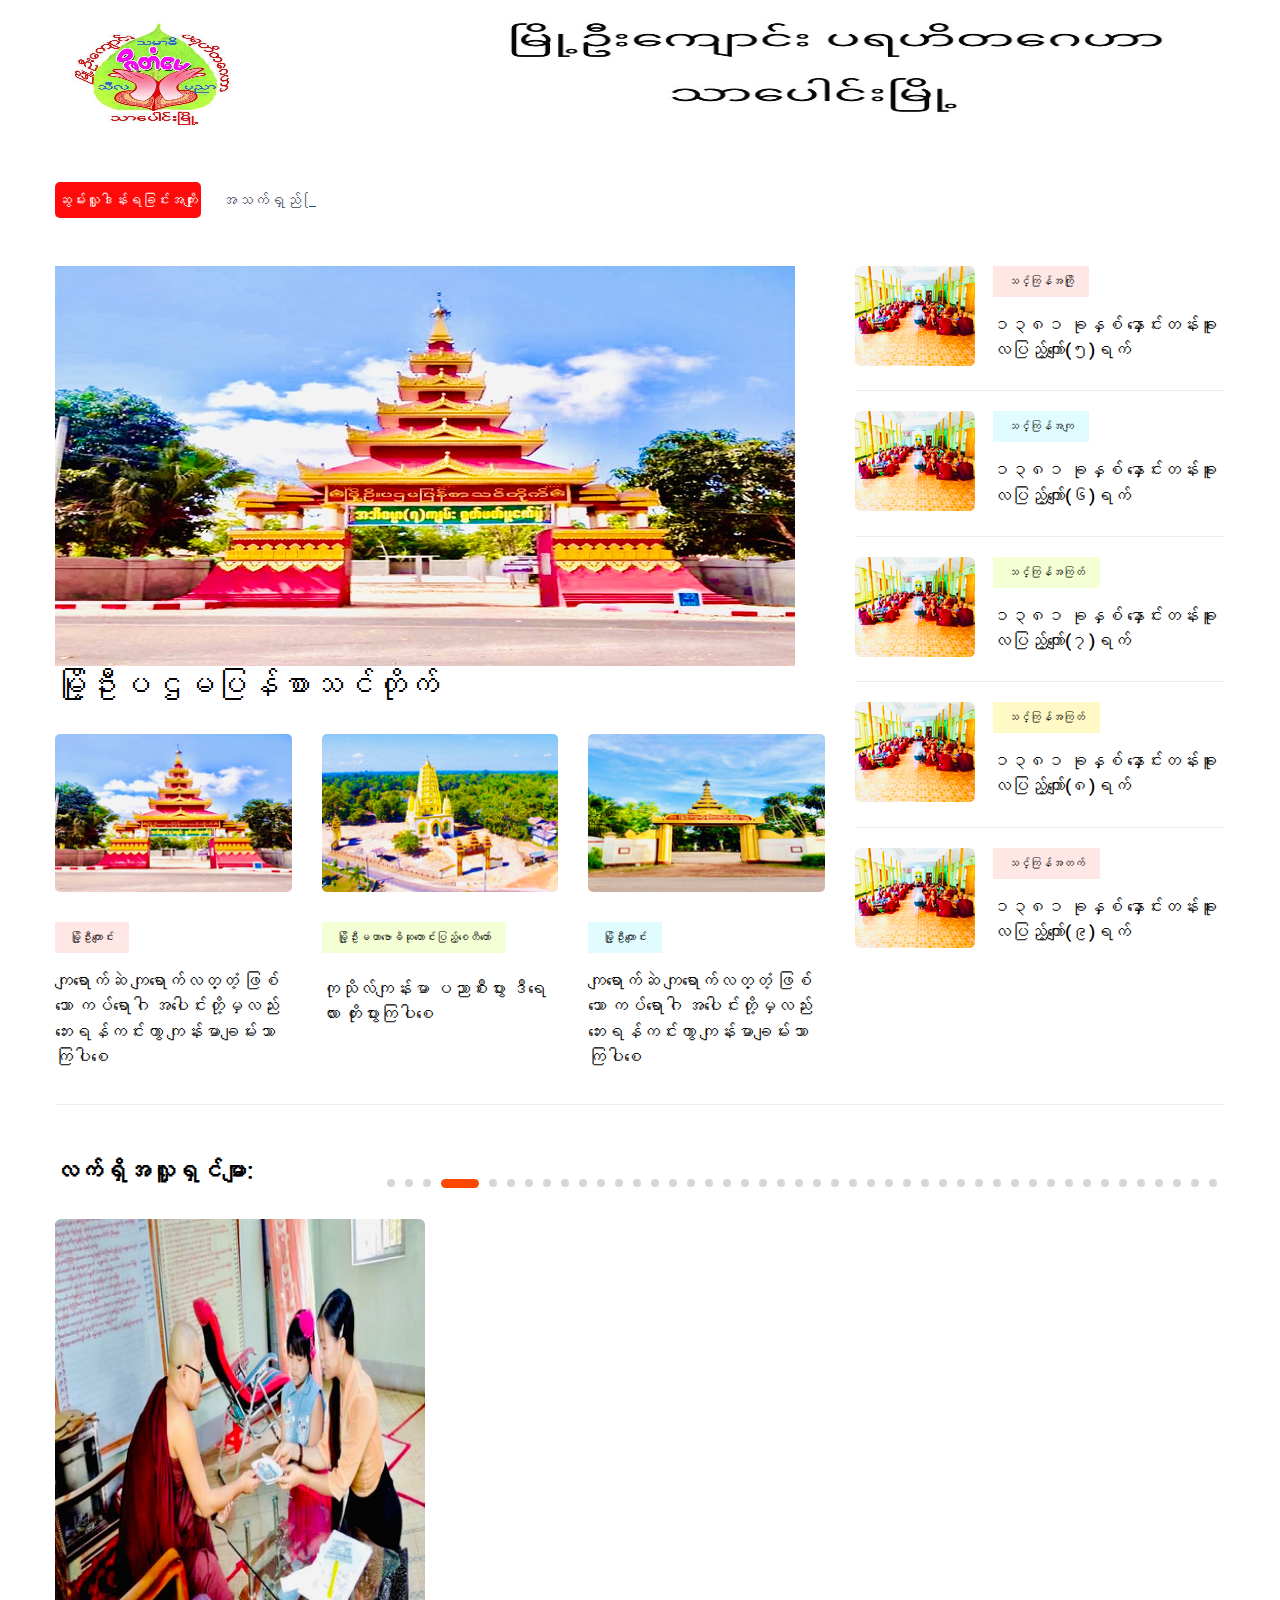
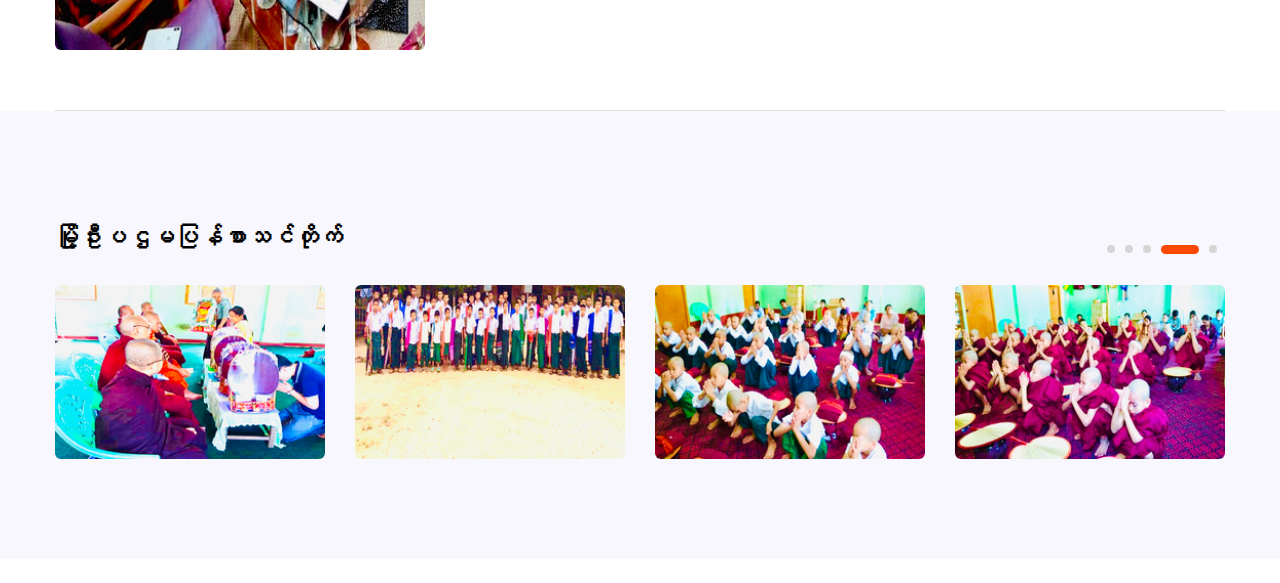
==== commit a2dca0c6: "Change" ====
--- a/index.html
+++ b/index.html
@@ -656,7 +656,7 @@
                         </div>
  <div class="weekly-single">
                                 <div class="weekly-img">
-                                        <img src="assets/img/news/IMG_3610.jpg" alt="">
+                                        <img src="assets/img/news/img_3610.jpg" alt="">
                                 </div>
                                 <div class="weekly-caption">
                                     <span class="color1">သာပေါင်းမြို့ နေ  ဦးချစ်ဝင်းထွန်း+ဒေါ်မေထက်သူ  သား <br><br> မောင်ဝေယံလင်းထွန်း ၏ ညီ မောင်ဥက္ကာမင်း မိသားစု မှ <br><br>ယနေ့ကျရောက်သော သာလေး မောင်ဥက္ကာမင်း ရဲ့(၁)နှစ်<br><br>ပြည့်မွေးနေ့<br><br>မင်္ဂလာအဖြစ်ဖြင့်
@@ -722,6 +722,20 @@
                                     <span class="color1">သာပေါင်းမြို့ ကမ်းနားလမ်းနေ ဦးကျော်နိုင်+ဒေါ်ရွှေနီ သမီ <br><br>းမအိမ့်ဂျူးဂျူး သား မောင်မင်းခန့်ပိုင် မိသားစု မှ ယနေ့<br><br>ကျရောက်သော သမီးလေး မအိမ့်ဂျူးဂျူး ရဲ့(၂၀)နှစ်ပြည့်<br><br>မွေးနေ့မင်္ဂလာအဖြစ်ဖြင့်
 </span>
                                     <h4><a href="#">ဝါဆိုသင်္ကန်းနဝကမ်မအလှူတော်ငွေ နှင့် ဆွမ်းဆန်တော် ပရဟိတ ကျောင်းသားများအတွက် ဗလာစာအုပ် ဘော့ပင် ကွန်မာဘူး  အချိုရည် တို့ကိုလည်းဆက်ကပ် လှူဒါန်းထားပါသည်</a></h4>
+                            </div>
+                        </div>
+<div class="weekly-single">
+                                <div class="weekly-img">
+                                        <img src="assets/img/news/img_3673.jpg" alt="">
+                                </div>
+                                <div class="weekly-caption">
+                                    <span class="color1">သာပေါင်းမြို့ ချမ်းမြေ့သာယာလမ်းနေ ဦးအောင်ခင်+ဒေါ်<br><br>ကြင်ကြို့ (ဘုရင်မမုန့်တိုက် ) မိသားစုမှ 
+</span>
+                                    <h4><a href="#">ပေါက်စီ  
+
+တို့ကို ပေးပို့
+
+ဆက်ကပ် လှူဒါန်းထားပါသည်</a></h4>
                             </div>
                         </div>
                     </div>
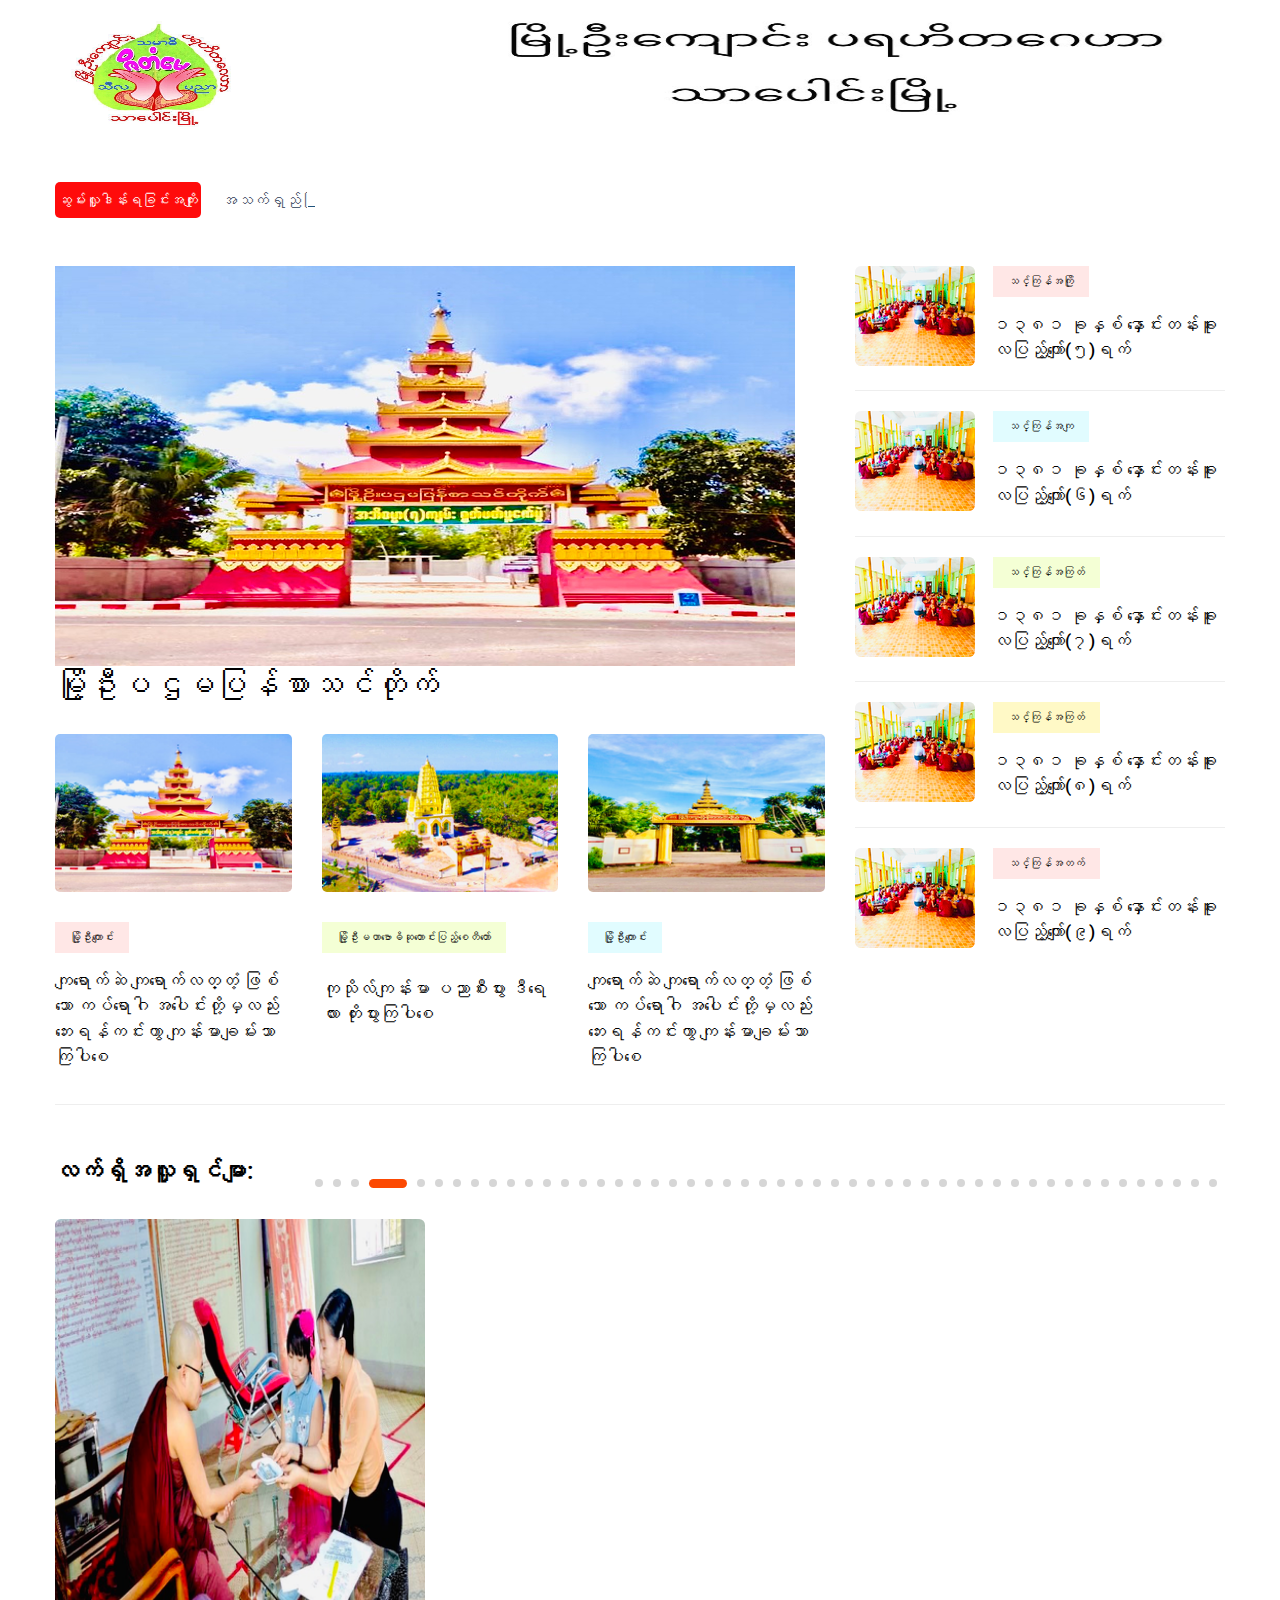
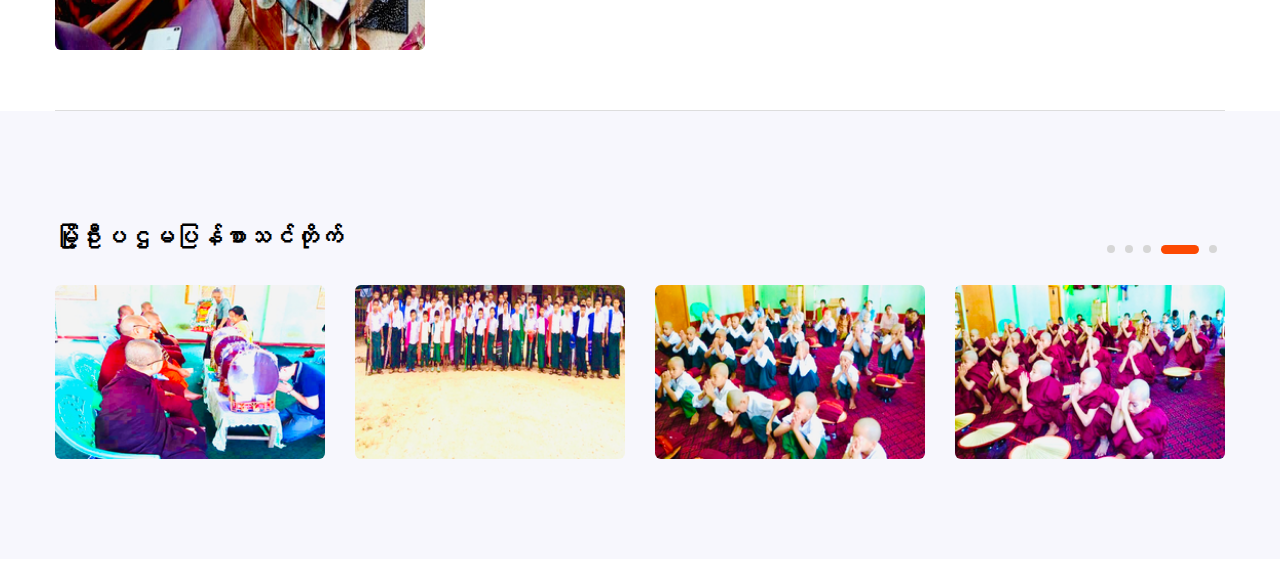
==== commit 8762529e: "Add" ====
--- a/index.html
+++ b/index.html
@@ -736,6 +736,55 @@
 တို့ကို ပေးပို့
 
 ဆက်ကပ် လှူဒါန်းထားပါသည်</a></h4>
+                            </div>
+                        </div>
+<div class="weekly-single">
+                                <div class="weekly-img">
+                                        <img src="assets/img/news/img_3711.jpg" alt="">
+                                </div>
+                                <div class="weekly-caption">
+                                    <span class="color1">သာပေါင်းမြို့ စက္ကူစက်ရုံနေ မိခင်ကြီးဒေါ်ထွေးရင်ကိုအမှူး<br><br>ထား၍ သား ကိုခိုင်လွင်ကိုဝင်းထွန်း +မဆွေ သမီး ချစ်<br><br>လွန်းဝတီ မိသားစုမှ ယနေ့ကျရောက်သော  မဆွေ ရဲ့ <br><br>(၃၄)နှစ်ပြည့်မွေးနေ့မင်္ဂလာအဖြစ်ဖြင့်
+</span>
+                                    <h4><a href="#">ဝါဆိုသကငျ် နျး(၃)စုံ တို့ကို ဆက်ကပ် လှူဒါန်းထားပါသည်</a></h4>
+                            </div>
+                        </div>
+<div class="weekly-single">
+                                <div class="weekly-img">
+                                        <img src="assets/img/news/img_3729.jpg" alt="">
+                                </div>
+                                <div class="weekly-caption">
+                                    <span class="color1">သာပေါင်းမြို့ ချမ်းမြေ့သာယာလမ်းနေ 
+
+ ဦးမောင်မောင်<br><br> +ဒေါ်ခင်ခင် မိသားစုမှ
+
+</span>
+                                    <h4><a href="#">အရုဏ်ဆွမ်း တို့ကို ဆက်ကပ်
+
+လှူဒါန်းထားပါသည်</a></h4>
+                            </div>
+                        </div>
+<div class="weekly-single">
+                                <div class="weekly-img">
+                                        <img src="assets/img/news/img_3759.jpg" alt="">
+                                </div>
+                                <div class="weekly-caption">
+                                    <span class="color1">သာပေါင်းမြို့ ချမ်းမြေ့သာယာလမ်းနေ  (ဦးအုန်းမောင်)ဒေါ်<br><br>ခွေးမ မိသားစုမှ</span>
+                                    <h4><a href="#">နေ့ဆွမ်း  တို့ကို ဆက်ကပ်
+
+လှူဒါန်းထားပါသည်</a></h4>
+                            </div>
+                        </div>
+<div class="weekly-single">
+                                <div class="weekly-img">
+                                        <img src="assets/img/news/Unknown.png" alt="">
+                                </div>
+                                <div class="weekly-caption">
+                                    <span class="color1">သာပေါင်းမြို့ ချမ်းမြေ့သာယာလမ်းနေ  ဦးသောင်းစိုး+ဒေါ်<br><br>ညိုညိုအောင် မိသားစုမှ
+
+</span>
+                                    <h4><a href="#">အရုဏ်ဆွမ်း တို့ကို ဆက်ကပ်
+
+လှူဒါန်းထားပါသည်</a></h4>
                             </div>
                         </div>
                     </div>
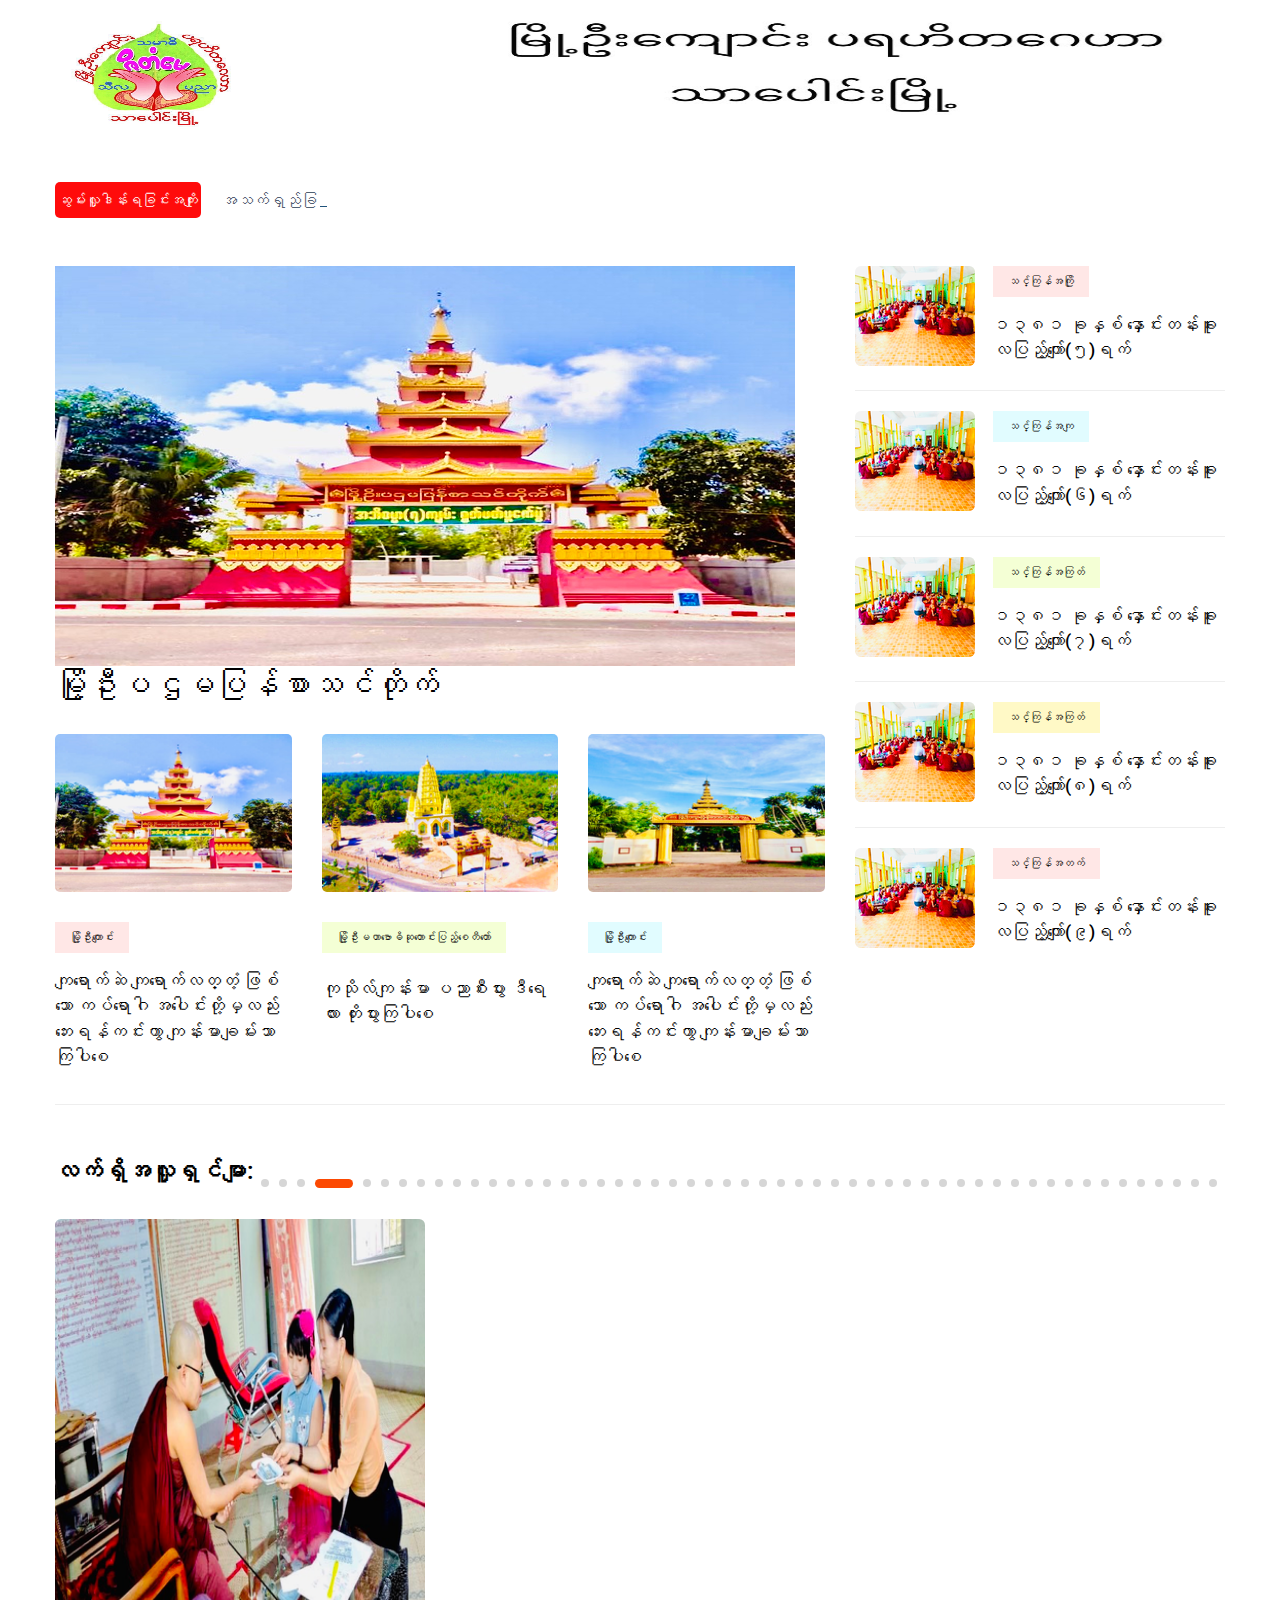
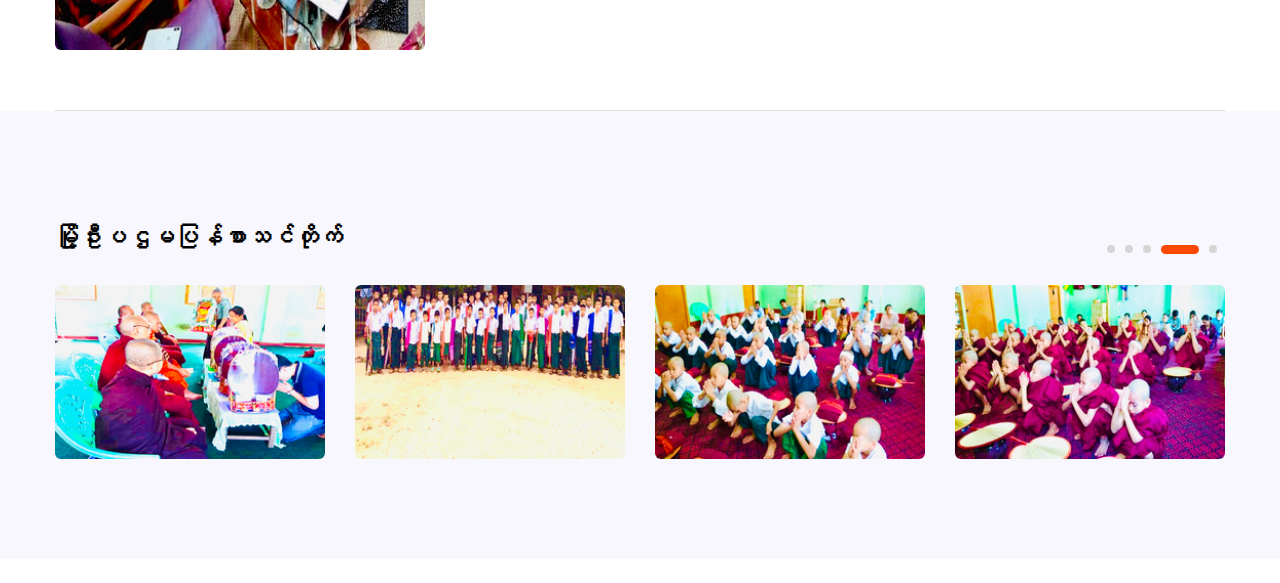
==== commit 9af17539: "Add" ====
--- a/index.html
+++ b/index.html
@@ -785,6 +785,48 @@
                                     <h4><a href="#">အရုဏ်ဆွမ်း တို့ကို ဆက်ကပ်
 
 လှူဒါန်းထားပါသည်</a></h4>
+                            </div>
+                        </div>
+<div class="weekly-single">
+                                <div class="weekly-img">
+                                        <img src="assets/img/news/IMG_3767.jpg" alt="">
+                                </div>
+                                <div class="weekly-caption">
+                                    <span class="color1">သာပေါင်းမြို့ ကမ်းနားလမ်းနေ  ဦးမင်းမင်းမိုက်+ဒေါ်ကြူ<br><br>ကြူမြင့် မိသားစုမှ
+
+</span>
+                                    <h4><a href="#">အရုဏ်ဆွမ်း တို့ကို ဆက်ကပ်
+
+လှူဒါန်းထားပါသည်</a></h4>
+                            </div>
+                        </div>
+<div class="weekly-single">
+                                <div class="weekly-img">
+                                        <img src="assets/img/news/IMG_3768.jpg" alt="">
+                                </div>
+                                <div class="weekly-caption">
+                                    <span class="color1">သာပေါင်းမြို့  ဘောလုံးကွင်းလမ်းနေ ဒေါ်တင်တင်ဝင်း<br><br> အားရည်စူး ရည်မှန်း၍ ဒေါ်ရီမြင့် မိသားစုမှ
+
+</span>
+                                    <h4><a href="#">အရုဏ်ဆွမ်း တို့ကို ဆက်ကပ်
+
+လှူဒါန်းထားပါသည်</a></h4>
+                            </div>
+                        </div>
+<div class="weekly-single">
+                                <div class="weekly-img">
+                                        <img src="assets/img/news/IMG_3769.jpg" alt="">
+                                </div>
+                                <div class="weekly-caption">
+                                    <span class="color1">သာပေါင်းမြို့ ဗဟိုလမ်းနေ ကိုဝင်းဇော်ထွန်း( <br><br>လက်ထောက်အင်ဂျင်နီယာ- မြို့နယ်စည်ပင်သာယာရေး<br><br>အဖွဲ့)မဝတ်ရည်စိုး( ဦးစီးအရာရှိ- ကျေးလက်ဒေသဖွံ့ဖြိုး<br><br>တိုးတက်ရေးဦးစီးဌာန) တို့မှ 
+
+</span>
+                                    <h4><a href="#">မင်္ဂလာဦးဆွမ်းကျွေး အလှူတော်မင်္ဂလာ နှင့် 
+
+ဝါဆိုသကငျ် နျး ကပျ အလှူတောျမငျ်ဂလာ တို့ကို လညျး 
+
+ဆက်ကပ် လှူဒါန်းထားပါသည်
+</a></h4>
                             </div>
                         </div>
                     </div>
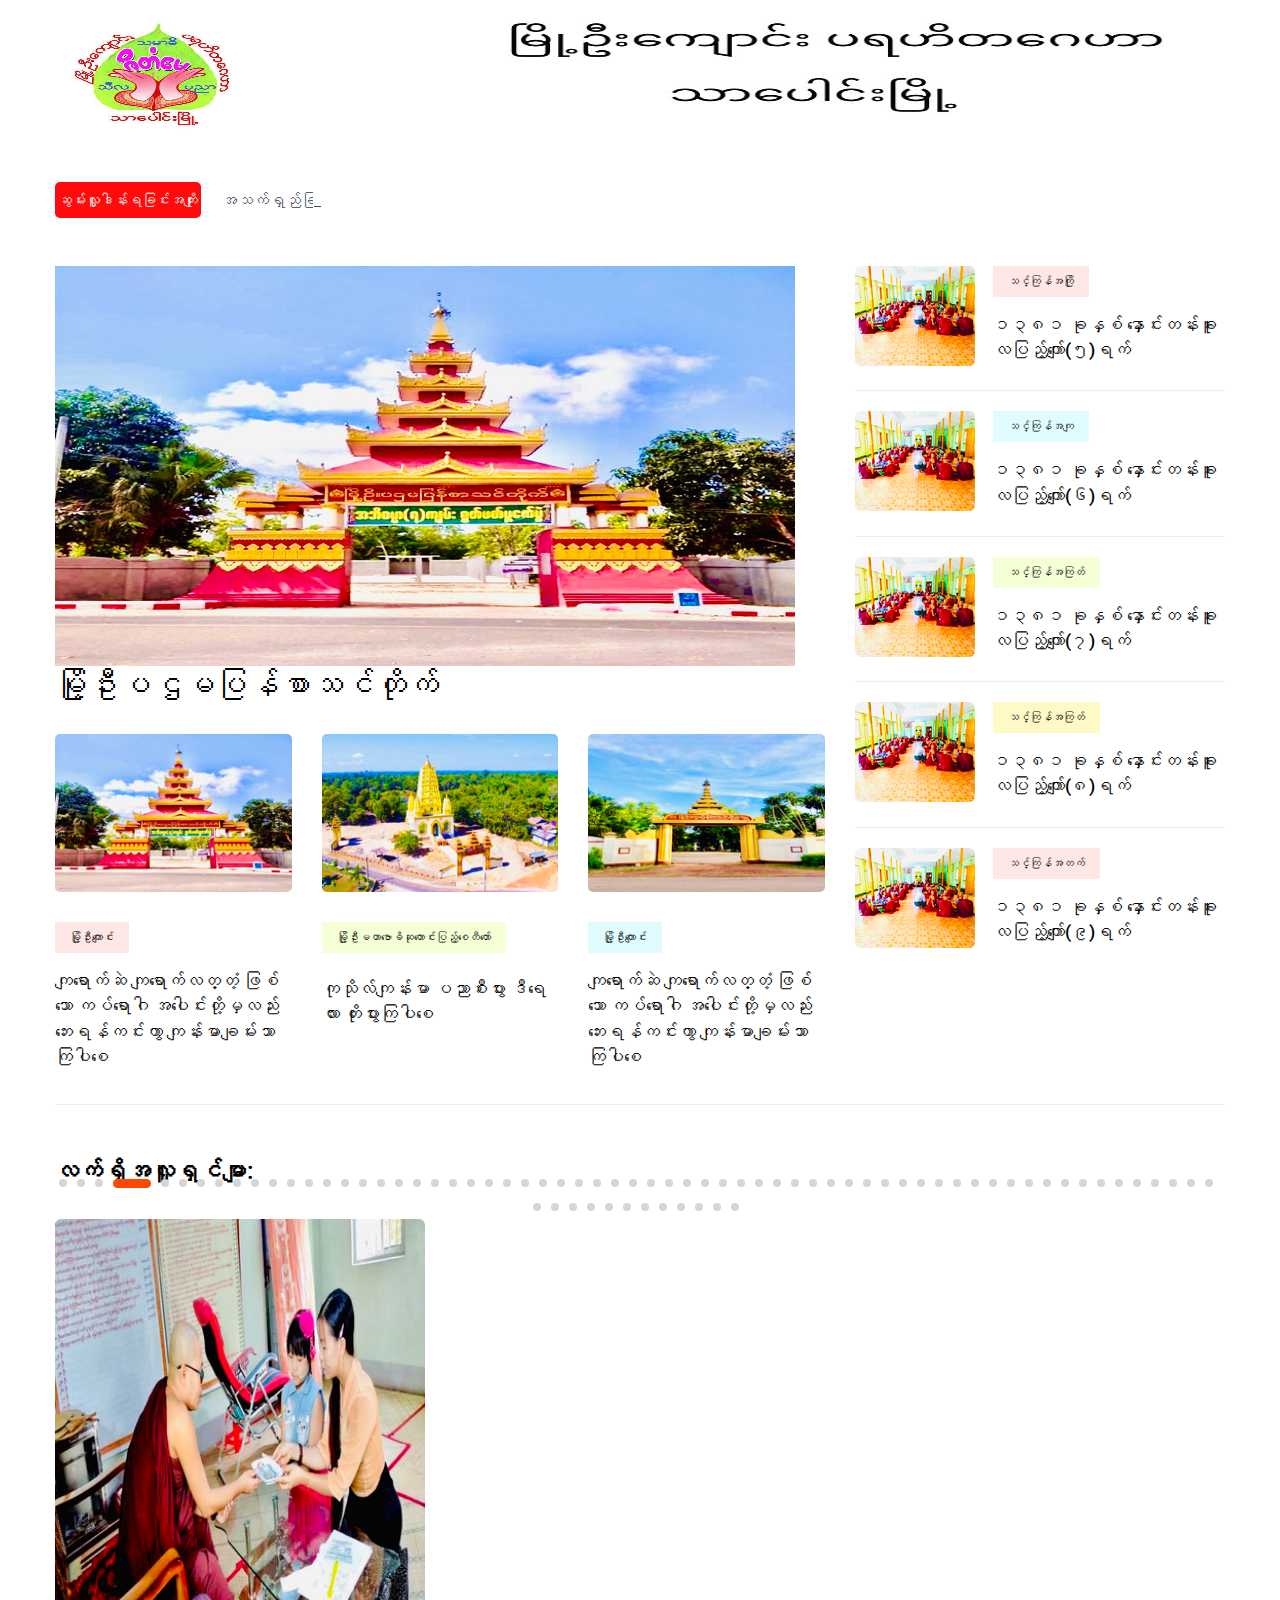
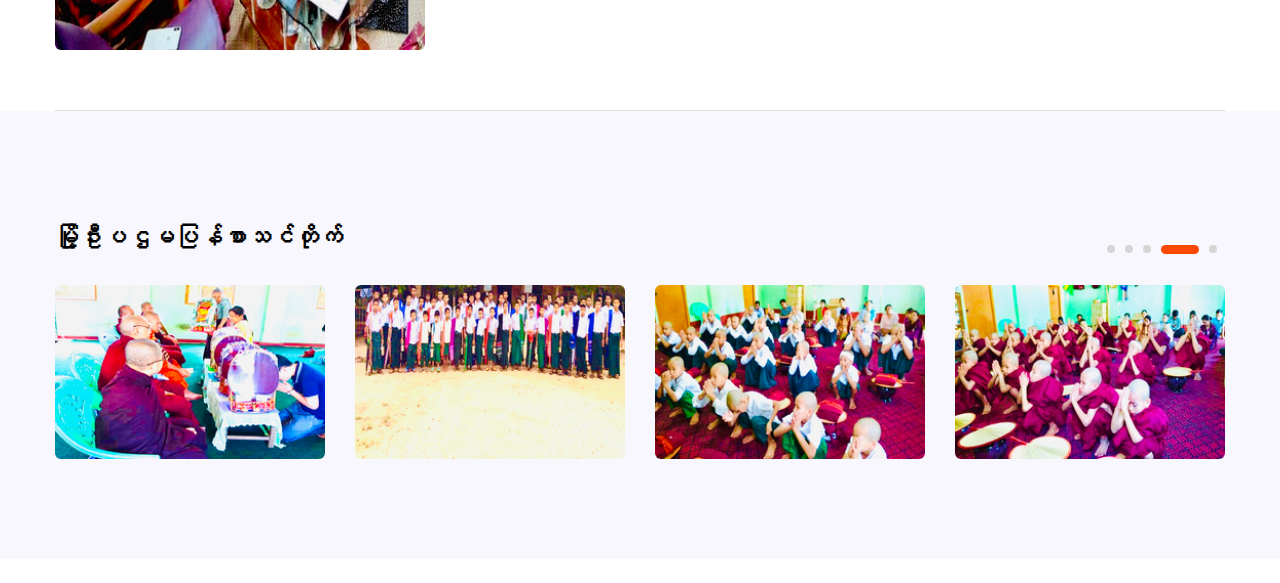
==== commit c8fb7bfe: "Add" ====
--- a/index.html
+++ b/index.html
@@ -740,7 +740,7 @@
                         </div>
 <div class="weekly-single">
                                 <div class="weekly-img">
-                                        <img src="assets/img/news/img_3711.jpg" alt="">
+                                        <img src="assets/img/news/IMG_3711.jpg" alt="">
                                 </div>
                                 <div class="weekly-caption">
                                     <span class="color1">သာပေါင်းမြို့ စက္ကူစက်ရုံနေ မိခင်ကြီးဒေါ်ထွေးရင်ကိုအမှူး<br><br>ထား၍ သား ကိုခိုင်လွင်ကိုဝင်းထွန်း +မဆွေ သမီး ချစ်<br><br>လွန်းဝတီ မိသားစုမှ ယနေ့ကျရောက်သော  မဆွေ ရဲ့ <br><br>(၃၄)နှစ်ပြည့်မွေးနေ့မင်္ဂလာအဖြစ်ဖြင့်
@@ -750,7 +750,7 @@
                         </div>
 <div class="weekly-single">
                                 <div class="weekly-img">
-                                        <img src="assets/img/news/img_3729.jpg" alt="">
+                                        <img src="assets/img/news/IMG_3729.jpg" alt="">
                                 </div>
                                 <div class="weekly-caption">
                                     <span class="color1">သာပေါင်းမြို့ ချမ်းမြေ့သာယာလမ်းနေ 
@@ -776,7 +776,7 @@
                         </div>
 <div class="weekly-single">
                                 <div class="weekly-img">
-                                        <img src="assets/img/news/Unknown.png" alt="">
+                                        <img src="assets/img/news/Unknown6.png" alt="">
                                 </div>
                                 <div class="weekly-caption">
                                     <span class="color1">သာပေါင်းမြို့ ချမ်းမြေ့သာယာလမ်းနေ  ဦးသောင်းစိုး+ဒေါ်<br><br>ညိုညိုအောင် မိသားစုမှ
@@ -818,14 +818,463 @@
                                         <img src="assets/img/news/IMG_3769.jpg" alt="">
                                 </div>
                                 <div class="weekly-caption">
-                                    <span class="color1">သာပေါင်းမြို့ ဗဟိုလမ်းနေ ကိုဝင်းဇော်ထွန်း( <br><br>လက်ထောက်အင်ဂျင်နီယာ- မြို့နယ်စည်ပင်သာယာရေး<br><br>အဖွဲ့)မဝတ်ရည်စိုး( ဦးစီးအရာရှိ- ကျေးလက်ဒေသဖွံ့ဖြိုး<br><br>တိုးတက်ရေးဦးစီးဌာန) တို့မှ 
+                                    <span class="color1">သာပေါင်းမြို့ ဗဟိုလမ်းနေ ကိုထွန်းဇော်ဝင်း( <br><br>လက်ထောက်အင်ဂျင်နီယာ- မြို့နယ်စည်ပင်သာယာရေး<br><br>အဖွဲ့)မဝတ်ရည်စိုး( ဦးစီးအရာရှိ- ကျေးလက်ဒေသဖွံ့ဖြိုး<br><br>တိုးတက်ရေးဦးစီးဌာန) တို့မှ 
 
 </span>
                                     <h4><a href="#">မင်္ဂလာဦးဆွမ်းကျွေး အလှူတော်မင်္ဂလာ နှင့် 
-
-ဝါဆိုသကငျ် နျး ကပျ အလှူတောျမငျ်ဂလာ တို့ကို လညျး 
-
+ဝါဆိုသကင်္ န်း ကပ် အလှူတော်မင်္ဂလာ တို့ကို လည်း 
 ဆက်ကပ် လှူဒါန်းထားပါသည်
+
+</a></h4>
+                            </div>
+                        </div>
+<div class="weekly-single">
+                                <div class="weekly-img">
+                                        <img src="assets/img/news/Unknown6.png" alt="">
+                                </div>
+                                <div class="weekly-caption">
+                                    <span class="color1">သာပေါင်းမြို့ ကမ်းနားလမ်းနေ ကိုပိုင်+မသီတာ သား<br><br> မောင်စွမ်းဂုဏ်ရှိန် မိသားစု မှ
+
+</span>
+                                    <h4><a href="#">ညနေ အချိုရည် တို့ကို ဆက်ကပ် လှူဒါန်းထားပါသည်
+
+</a></h4>
+                            </div>
+                        </div>
+<div class="weekly-single">
+                                <div class="weekly-img">
+                                        <img src="assets/img/news/Unknown6.png" alt="">
+                                </div>
+                                <div class="weekly-caption">
+                                    <span class="color1">သာပေါင်းမြို့ ချမ်းမြေ့သာယာလမ်းနေ 
+
+ဦးတလုပ်ကြီး+ဒေါ်<br><br>ကျင်ဟုန် သမီး ဒေါ်ခိုင်ခိုင် မိသားစု မှ
+</span>
+                                    <h4><a href="#">ညနေ အချိုရည် တို့ကို ဆက်ကပ် လှူဒါန်းထားပါသည်
+
+</a></h4>
+                            </div>
+                        </div>
+<div class="weekly-single">
+                                <div class="weekly-img">
+                                        <img src="assets/img/news/IMG_3834.jpg" alt="">
+                                </div>
+                                <div class="weekly-caption">
+                                    <span class="color1">သာပေါင်းမြို့  ကမ်းနားလမ်းနေ ဦးတိန်စိ အားရည်စူး၍ <br><br>
+
+(အေးမြနန်းတော် စားသောက်ဆိုင်) မိသားစုမှ
+</span>
+                                    <h4><a href="#">အရုဏ်ဆွမ်း တို့ကို ဆက်ကပ်
+
+လှူဒါန်းထားပါသည်
+
+</a></h4>
+                            </div>
+                        </div>
+
+<div class="weekly-single">
+                                <div class="weekly-img">
+                                        <img src="assets/img/news/IMG_3835.jpg" alt="">
+                                </div>
+                                <div class="weekly-caption">
+                                    <span class="color1">
+သာပေါင်းမြို့ ချမ်းမြေ့သာယာလမ်းနေ ဒေါ်ကင်ကီး<br><br> မိသားစု သာပေါင်းမြို့ စက္ကူစက်ရုံနေ  ဦးအေးလွင်+ဒေါ်မြ<br><br>ဝင်း မိသားစုမှ
+
+</span>
+                                    <h4><a href="#">အရုဏ်ဆွမ်း တို့ကို ဆက်ကပ်
+
+လှူဒါန်းထားပါသည်
+
+</a></h4>
+                            </div>
+                        </div>
+<div class="weekly-single">
+                                <div class="weekly-img">
+                                        <img src="assets/img/news/IMG_3836.jpg" alt="">
+                                </div>
+                                <div class="weekly-caption">
+                                    <span class="color1">
+သာပေါင်းမြို့  ဥယျာဉ်တန်းလမ်းနေ ဦးကျော်ကျော်ဦး+ဒေါ်<br><br>စန်းစန်းမွန် သား မောင်ထက်ဦးလွင် မိသားစုမှ
+
+
+</span>
+                                    <h4><a href="#">အရုဏ်ဆွမ်း  နေ့ဆွမ်း ညနေအချိုရည်  တို့ကို တစ်နေ့တာလုံးအတွက် ဆက်ကပ်လှူဒါန်းထားပါသည်
+
+</a></h4>
+                            </div>
+                        </div>
+<div class="weekly-single">
+                                <div class="weekly-img">
+                                        <img src="assets/img/news/IMG_3837.jpg" alt="">
+                                </div>
+                                <div class="weekly-caption">
+                                    <span class="color1">
+သာပေါင်းမြို့ နေ  ဒေါက်တာ ဝင်းမီမီခိုင် (မြို့နယ်ဆရာဝန်<br><br>ကြီး )မိသားစု သာပေါင်းမြို့ ချမ်းမြေ့သာယာလမ်းနေ ဦး<br><br>အောင်ခင်+ဒေါ်ကြင်ကြို့ (ဘုရင်မမုန့်တိုက်)
+
+မိသားစု သာ<br><br>ပေါင်းမြို့ ကမ်းနားလမ်းနေ ဦးဝင်းပို+ဒေါ်ကျင်ရီ မိသားစု<br><br> 
+
+
+</span>
+                                    <h4><a href="#">နေ့ဆွမ်း တို့ကို  ဆက်ကပ်လှူဒါန်းထားပါသည်
+
+</a></h4>
+                            </div>
+                        </div>
+<div class="weekly-single">
+                                <div class="weekly-img">
+                                        <img src="assets/img/news/IMG_3838.jpg" alt="">
+                                </div>
+                                <div class="weekly-caption">
+                                    <span class="color1">
+သာပေါင်းမြို့ ချမ်းမြေ့သာယာလမ်းနေ  (ဦးတလုပ်ကြီး)ဒေါ်<br><br>ကျင်ဟုန် သမီး ဒေါ်ခိုင်ခိုင် နှင့် 
+
+ညီအစ်အကိုမောင်နှမများ <br><br>မှလည်း 
+
+
+
+</span>
+                                    <h4><a href="#">အနေ့ဆွမ်း တို့ကို  ဆက်ကပ်လှူဒါန်းထားပါသည်
+
+</a></h4>
+                            </div>
+                        </div>
+<div class="weekly-single">
+                                <div class="weekly-img">
+                                        <img src="assets/img/news/IMG_3837.jpg" alt="">
+                                </div>
+                                <div class="weekly-caption">
+                                    <span class="color1">
+သာပေါင်းမြို့  ချမ်းမြေ့သာယာလမ်းနေ ဦးမြဝင်း<br><br>+ဒေါ်ဝင်းကြည် မိသားစု သာပေါင်းမြို့  စက္ကူစက်ရုံနေ ကွယ်လွန်သူ<br><br> ဖခင်ကြီး ဦတင်ငွေအားရည်စူး၍
+
+ကိုဝင်းလွင်ဦး+ဒေါ်မခင်<br><br>မာလာဦး(ခ)မမာလာ မိသားစုမှ
+
+
+
+</span>
+                                    <h4><a href="#">အရုဏ်ဆွမ်း တို့ကို ဆက်ကပ်လှူဒါန်းထားပါသည်
+
+</a></h4>
+                            </div>
+                        </div>
+<div class="weekly-single">
+                                <div class="weekly-img">
+                                        <img src="assets/img/news/IMG_3951.jpg" alt="">
+                                </div>
+                                <div class="weekly-caption">
+                                    <span class="color1">
+သာပေါင်းမြို့ ချမ်းမြေ့သာယာလမ်းနေ  (ဦးတလုပ်ကြီး)ဒေါ်<br><br>ကျင်ဟုန် သမီး ဒေါ်ခိုင်ခိုင် နှင့် 
+
+ညီအစ်အကိုမောင်နှမများ<br><br>နှင့် မနော် 
+
+  တို့မှလည်း  
+
+
+</span>
+                                    <h4><a href="#">နဝကမ္မ တို့ကို လာရောက် ဆက်ကပ် လှူဒါန်းထားပါသည်
+</a></h4>
+                            </div>
+                        </div>
+<div class="weekly-single">
+                                <div class="weekly-img">
+                                        <img src="assets/img/news/IMG_3952.jpg" alt="">
+                                </div>
+                                <div class="weekly-caption">
+                                    <span class="color1">
+ရန်ကုန်မြို့ လှိုင်သာယာမြို့နယ် နေ ကွယ်လွန်သူမိခင်ကြီး <br><br>ဒေါ် တင်သန်းအား ရည်စူး ရည်မှန်း၍  သား ဦးကြည်<br><br>စိန်+ဒေါ်အေးအေးမြင့် မိသားစု ​သမီး ဒေါ်ကေသီ နှင့် မြေး <br><br>မြစ်  မိသားစုတို့ မှ  ဆောက်လုပ်ဆဲဖြစ်သော မဟာဝေပုလ္လ<br><br>ဓမ္မာရုံတော်အတွက် 
+
+
+</span>
+                                    <h4><a href="#">အလှူတော်ငွေကျပ်(ကိုးသိန်း) နှင့် နေ့ဆွမ်း တို့ကိုဆက်ကပ်လှူဒါန်းထားပါသည်
+</a></h4>
+                            </div>
+                        </div>
+<div class="weekly-single">
+                                <div class="weekly-img">
+                                        <img src="assets/img/news/IMG_3953.jpg" alt="">
+                                </div>
+                                <div class="weekly-caption">
+                                    <span class="color1">
+သာပေါင်းမြို့ ရပ်ကွက်(3) ရန်အောင်မြင်လမ်းနေ <br><br>
+
+ကွယ်လွန်သူ မိခင်ကြီး ဒေါ်စိန်ကျင် အားရည်စူး <br><br>ရည်မှန်း၍
+
+ဒေါ်မြင့်မြင့်သန်း မိသားစုမှ 
+
+
+
+</span>
+                                    <h4><a href="#">ဝါဆိုသင်္ကန်း  နှင့် နဝကမ္မ အလှူတော်ငွေကျပ်(ငါးသောင်း) တို့ကိုဆက်ကပ်လှူဒါန်းထားပါသည်
+</a></h4>
+                            </div>
+                        </div>
+<div class="weekly-single">
+                                <div class="weekly-img">
+                                        <img src="assets/img/news/IMG_3978.jpg" alt="">
+                                </div>
+                                <div class="weekly-caption">
+                                    <span class="color1">
+ပုသိမ်မြို့နေ  ကိုဟန်သူထွန်း+ဒေါက်တာဇာဖြူမောင်မောင် <br><br> 
+
+သမီးလေး ရူဘီ (Ruby) မိသားစု မှ 
+
+ယနေ့ကျရောက်သော<br><br> သမီးလေး ရူဘီ (Ruby) ရဲ့ (7)လပြည့်
+
+မွေးနေ့မင်္ဂလာ<br><br>အဖြစ်  
+
+
+</span>
+                                    <h4><a href="#">သံဃာတော်အရှင်သူမြတ်အား ဝါဆိုသင်္ကန်း ဆက်ကပ်လှူးဒါန်းခြင်း​သံဃာတော်အရှင်သူမြတ်များအားနေ့ဆွမ်းနှင့် နဝကမ္မဆက်ကပ်လှူဒါန်း ခြင်း ပရဟိတကျောင်းသားများ ကိုလည်း မုန့်ဖိုးများပေးအပ်လှူဒါန်းခြင်း တို့ကိုဆက်ကပ် လှူဒါန်းထားပါသည်
+</a></h4>
+                            </div>
+                        </div>
+<div class="weekly-single">
+                                <div class="weekly-img">
+                                        <img src="assets/img/news/IMG_3979.jpg" alt="">
+                                </div>
+                                <div class="weekly-caption">
+                                    <span class="color1">
+သာပေါင်းမြို့ စက္ကူစက်ရုံ ဝန်ထမ်းမိသားစုများရဲ့လစဥ် <br><br>ဆွမ်းဆန်တော် အလှူ ကို အကျိုးတော်ဆောင် ဒါယကာ<br><br>များမှ စီစဥြ၍ 
+
+
+</span>
+                                    <h4><a href="#">ဆွမ်းဆန်တော်  ပဲ  ဆီ / ကြက်သွန်နီ /အချိုမုန့် တို့ကို လာရောက် ဆက်ကပ်လှူဒါန်းထားပါသည်
+</a></h4>
+                            </div>
+                        </div>
+<div class="weekly-single">
+                                <div class="weekly-img">
+                                        <img src="assets/img/news/IMG_3980.jpg" alt="">
+                                </div>
+                                <div class="weekly-caption">
+                                    <span class="color1">
+မုံရွာမြို့ အမှတ်(8) ဆက်သွယ်ရေးအလုပ်ရုံ နေ<br><br> ဗိုလ်မှူး နေဝင်း +ဒေါ် အေးအေးမြင့် မိသားစုမှ 
+
+
+</span>
+                                    <h4><a href="#">ဆွမ်းဆန်တော်  ဆီ  တို့ကို လာရောက် ဆက်ကပ်လှူဒါန်းထားပါသည်
+</a></h4>
+                            </div>
+                        </div>
+<div class="weekly-single">
+                                <div class="weekly-img">
+                                        <img src="assets/img/news/IMG_4024.jpg" alt="">
+                                </div>
+                                <div class="weekly-caption">
+                                    <span class="color1">
+သာပေါင်းမြို့ (93)လမ်းနေ ဦးသန်းဦး +ဒေါ်သန်းသန်းဆွေ<br><br> မိသားစု မှ 
+
+
+</span>
+                                    <h4><a href="#">ဆွမ်းဆန်တော်တို့ကိုလာရောက်ဆက်ကပ် လှူဒါန်းထားပါသည်
+</a></h4>
+                            </div>
+                        </div>
+<div class="weekly-single">
+                                <div class="weekly-img">
+                                        <img src="assets/img/news/IMG_4026.jpg" alt="">
+                                </div>
+                                <div class="weekly-caption">
+                                    <span class="color1">
+သာပေါင်းမြို့ မြို့ဦးကျောင်းလမ်းနေ ဦးထက်အာကာ<br><br>ဟန်+ဒေါ်ခိုင်ခိုင်လင်း  
+
+သမီးလေး မယွန်းဆင့်လွှာ သား <br><br>ထက်ဘုန်းမြတ်အောင် မိသားစု မှ 
+
+ယနေ့ကျရောက်သော<br><br> သမီးလေး မယွန်းဆင့်လွှာ ရဲ့ (5)နှစ်ပြည့် 
+
+မွေးနေ့မင်္ဂလာ<br><br>အဖြစ်  
+
+
+</span>
+                                    <h4><a href="#">ဆွမ်းဆန်တော်
+
+ဆီ
+
+တို့ကို
+
+ဆက်ကပ် လှူဒါန်းထားပါသည်
+</a></h4>
+                            </div>
+                        </div>
+<div class="weekly-single">
+                                <div class="weekly-img">
+                                        <img src="assets/img/news/IMG_4080.jpg" alt="">
+                                </div>
+                                <div class="weekly-caption">
+                                    <span class="color1">
+သာပေါင်းမြို့ နေ ကွယ်လွန်သူ ဦးနုသာ အားရည်စူး၍ ဒေါ်<br><br>မေလုံး ကိုအမှူးထားကာ
+
+ဦးဇော်မင်းဦး+ဒေါ်သူသူထွန်း<br><br> မိသားစု မှ 
+
+
+</span>
+                                    <h4><a href="#">ဆွမ်းဆန်တော်(2)အိပ်
+
+ဝါဆိုသင်္ကန်း(2)စုံ 
+
+ဆောက်လုပ်ဆဲဖြစ်သော မဟာဝေပုလ္လဓမ္မာရုံတော် အတွက် အလှူတော်
+
+ကျပ်ငါးသောင်း 
+
+တို့ကိုလာရောက်
+
+ဆက်ကပ် လှူဒါန်းထားပါသည်
+</a></h4>
+                            </div>
+                        </div>
+<div class="weekly-single">
+                                <div class="weekly-img">
+                                        <img src="assets/img/news/IMG_4128.jpg" alt="">
+                                </div>
+                                <div class="weekly-caption">
+                                    <span class="color1">
+သာပေါင်းမြို့ အဆင့်မြင့်စက္ကူစက်ရုံ ဝန်ထမ်းမိသားစုများ<br><br>မှ စုပေါင်းကာ  
+
+ထာဝရ ဆွမ်းပဒေသာပင်အတွက်
+
+
+
+
+</span>
+                                    <h4><a href="#">အလှူတော်ငွေ
+
+ကျပ် တစ်သိန်း
+
+တို့ကိုလာရောက်
+
+ဆက်ကပ် လှူဒါန်းထားပါသည်
+
+
+
+</a></h4>
+                            </div>
+                        </div>
+<div class="weekly-single">
+                                <div class="weekly-img">
+                                        <img src="assets/img/news/IMG_4129.jpg" alt="">
+                                </div>
+                                <div class="weekly-caption">
+                                    <span class="color1">
+သာပေါင်းမြို့ ရပ်ကွက်(1) ကညင်ချောင်းလမ်းနေ 
+
+ဒေါ်သန်းသန်း<br><br>မြင့် မိသားစုမှ 
+
+
+
+
+</span>
+ <h4><a href="#">ဆွမ်းဆန်တော်(2)အိပ်
+
+ဆီ 
+
+မုန့်  လဘက်ခြောက် နနွင်းမုန့် 
+
+တို့ကိုလာရောက်
+
+ဆက်ကပ် လှူဒါန်းထားပါသည်
+
+
+</a></h4>
+                            </div>
+                        </div>
+<div class="weekly-single">
+                                <div class="weekly-img">
+                                        <img src="assets/img/news/IMG_4130.jpg" alt="">
+                                </div>
+                                <div class="weekly-caption">
+                                    <span class="color1">
+သာပေါင်းမြို့နယ် လှေကြီးတက်ကျေးရွာ / ကြက်သွန်း<br><br>ကွင်းကျေးရွာ မိသားစုများရဲ့
+
+ဆွမ်းဆန်တော် အလှူ ကို <br><br>
+
+အကျိုးတော်ဆောင် ဒါယကာများမှ 
+
+စီစဉ်၍ 
+
+</span>
+ <h4><a href="#">ဆွမ်းဆန်တော်  
+
+တို့ကို လာရောက် ဆက်ကပ်
+
+လှူဒါန်းထားပါသည်
+
+
+</a></h4>
+                            </div>
+                        </div>
+<div class="weekly-single">
+                                <div class="weekly-img">
+                                        <img src="assets/img/news/IMG_4131.jpg" alt="">
+                                </div>
+                                <div class="weekly-caption">
+                                    <span class="color1">
+သာပေါင်းမြို့ မြို့သစ်(6)လမ်းနေ ဦးလှစိုး+ဒေါ်နီနီ မိသားစုမှ
+
+</span>
+ <h4><a href="#">အရုဏ်ဆွမ်းမုန့်ဟင်းခါး 
+
+တို့ကို လာရောက် ဆက်ကပ်
+
+လှူဒါန်းထားပါသည်
+
+
+</a></h4>
+                            </div>
+                        </div>
+<div class="weekly-single">
+                                <div class="weekly-img">
+                                        <img src="assets/img/news/IMG_4132.jpg" alt="">
+                                </div>
+                                <div class="weekly-caption">
+                                    <span class="color1">
+သာပေါင်းမြို့ ကမ်းနားလမ်းနေ 
+
+ဦးဝင်းပို+ဒေါ်ကျင်ရီ<br><br> မိသားစု နှင့်
+
+သာပေါင်းမြို့ ချမ်းမြေ့သာယာလမ်းနေ
+
+ဒေါ်<br><br>ကင်ကီ မိသားစု နှင့်
+
+သာပေါင်းမြို့ ချမ်းမြေ့သာယာလမ်းနေ <br><br>
+
+ဦးအောင်ခင်+ဒေါ်ကြင်ကြို့(ဘုရင်မမုန့်တိုက်)
+
+ မိသားစုနှင့်<br><br>
+
+သာပေါင်းမြို့ ချမ်းမြေ့သာယာလမ်းနေ 
+
+ဦးတလုပ်ကြီး+ဒေါ်<br><br>ကျင်ဟုန် သမီးဒေါ်ခိုင်ခိုင် နှင့် 
+
+ညီအစ်ကိုမောင်နှမများနှင့်<br><br> မိသားစုများမှ 
+
+</span>
+ <h4><a href="#">စုပေါင်းကာဖြင့် နေ့ဆွမ်း/ဥပုသ်ဆွမ်း 
+
+တို့ကို လာရောက် ဆက်ကပ်
+
+လှူဒါန်းထားပါသည်
+
+
+</a></h4>
+                            </div>
+                        </div>
+<div class="weekly-single">
+                                <div class="weekly-img">
+                                        <img src="assets/img/news/IMG_4133.jpg" alt="">
+                                </div>
+                                <div class="weekly-caption">
+                                    <span class="color1">
+သာပေါင်းမြို့ သိရီဇေယျာလမ်းနေ 
+
+ဒေါ်ကြည်ကြည်ဟန်<br><br> (အထည် နှင့် ဆန်ရောင်းဝယ်ရေး)
+
+မိသားစုမှ
+
+</span>
+ <h4><a href="#">နဝကမ္မ အလှူတော်ငွေကျပ် (ငါးသောင်း) 
+
+တို့ကို လာရောက် ဆက်ကပ် လှူဒါန်းထားပါသည်
+
+
 </a></h4>
                             </div>
                         </div>
@@ -833,7 +1282,16 @@
                 </div>
            </div>
         </div>
-    </div>           
+    </div>  
+
+
+
+
+                    </div>
+                </div>
+           </div>
+        </div>
+    </div>            
     <!-- End Weekly-News -->
    <!-- Whats New Start -->
     
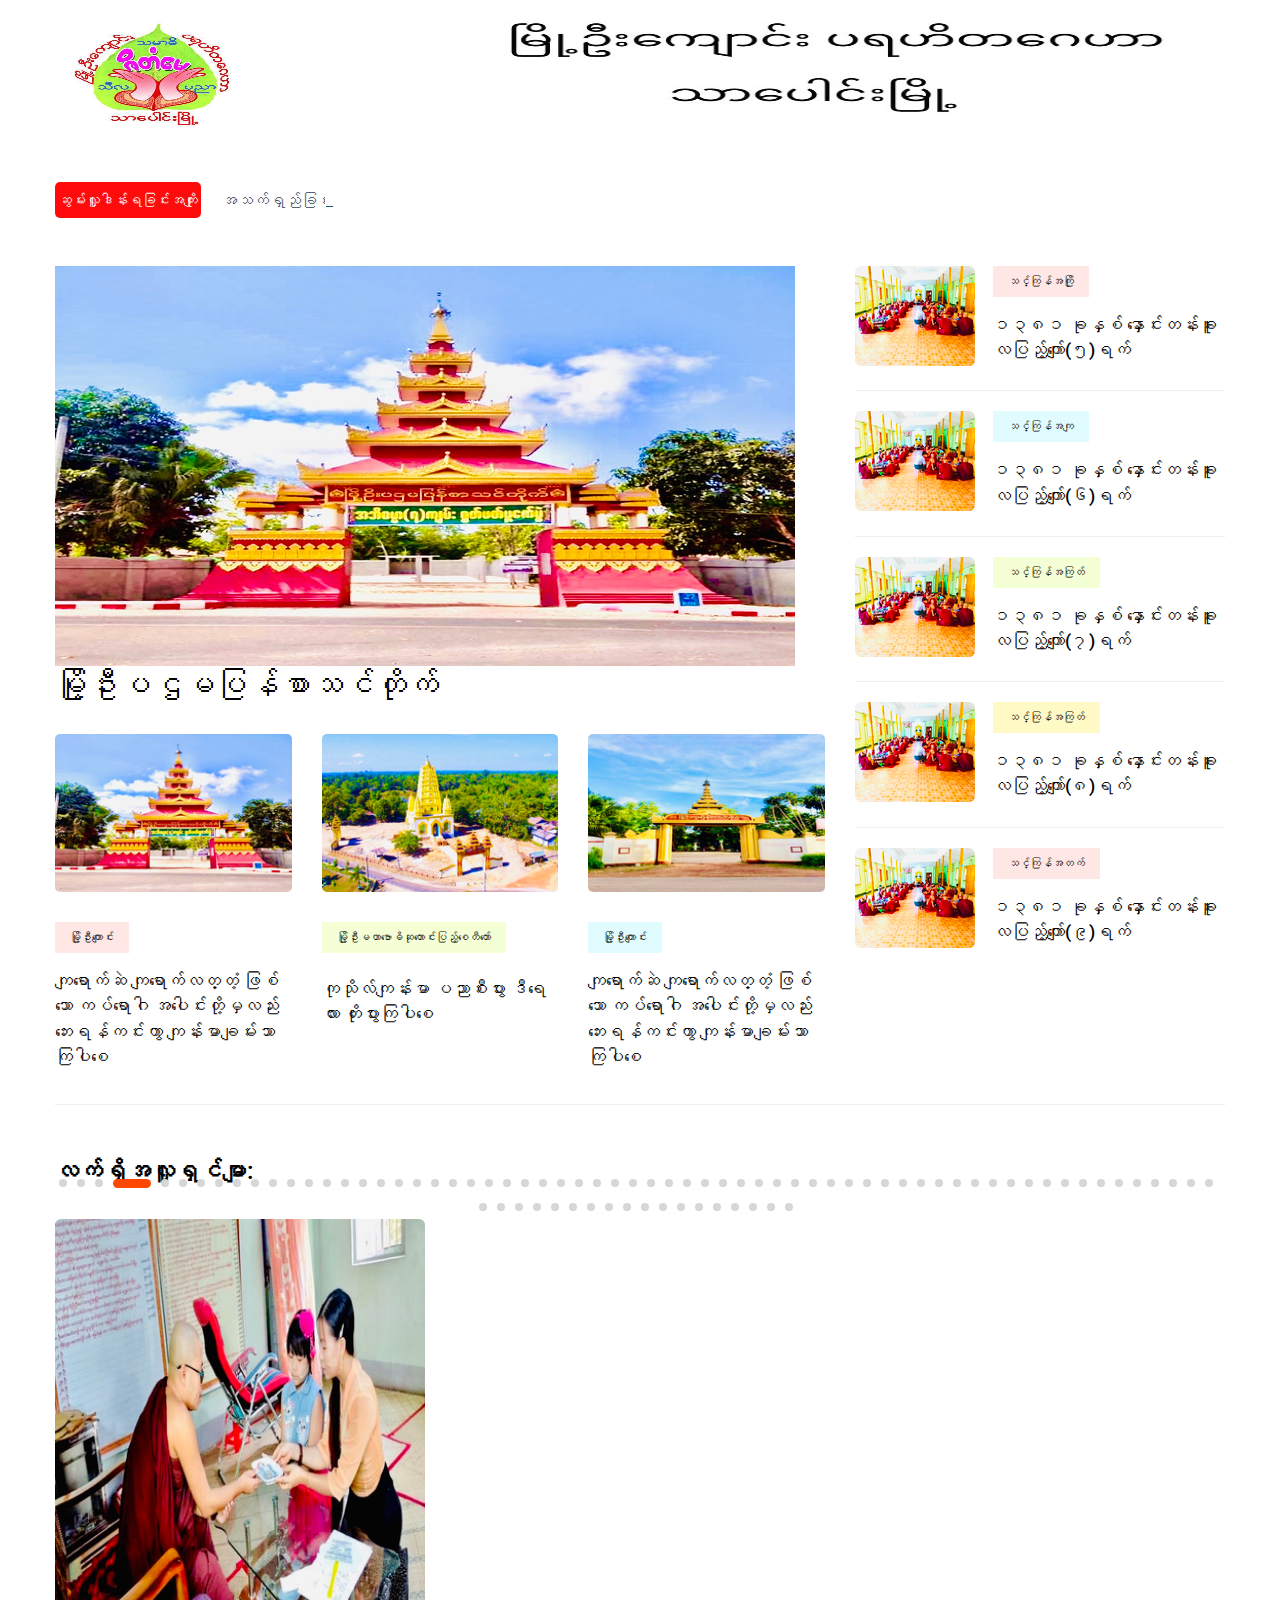
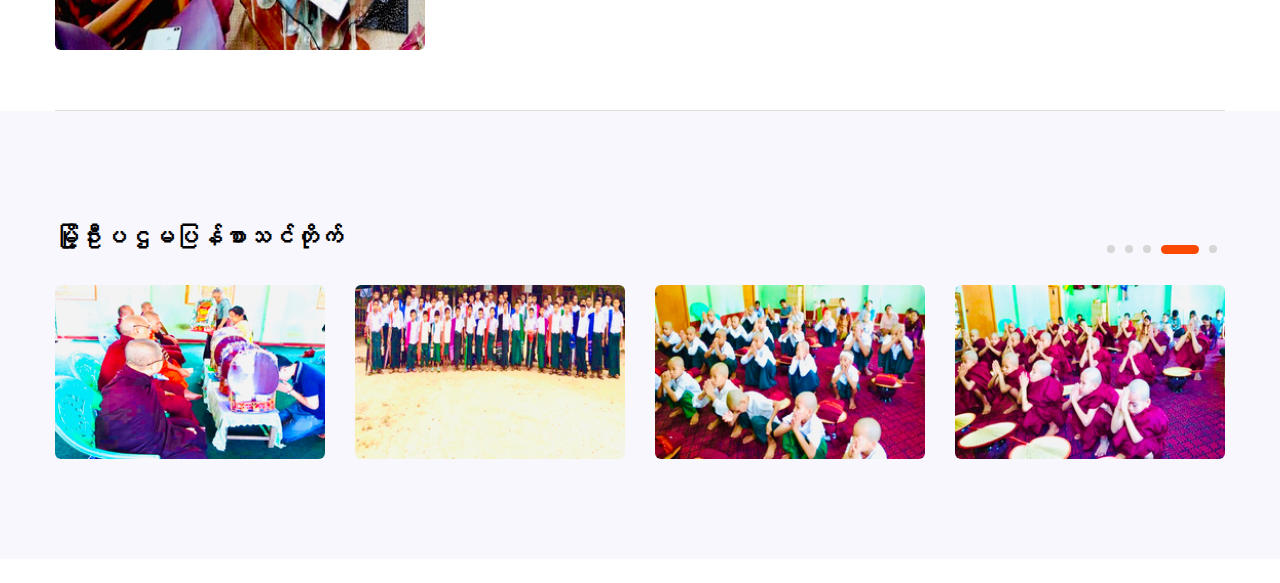
==== commit e61a00b5: "Add" ====
--- a/index.html
+++ b/index.html
@@ -1274,6 +1274,189 @@
 
 တို့ကို လာရောက် ဆက်ကပ် လှူဒါန်းထားပါသည်
 
+
+</a></h4>
+                            </div>
+                        </div>
+<div class="weekly-single">
+                                <div class="weekly-img">
+                                        <img src="assets/img/news/IMG_4173.jpg" alt="">
+                                </div>
+                                <div class="weekly-caption">
+                                    <span class="color1">
+သာပေါင်းမြို့ ကမ်းနားလမ်းနေ 
+
+ဦးတင်ငန်"ဒေါ်ရှပ်<br><br> "ဒေါ်ကော်ပေါ့"ဒေါ်ကုလားမကြီး
+
+ကိုကင်ရှန်း တို့အား<br><br> ရည်စူး ရည်မှန်း၍ 
+
+ဦးကျော်လွင်+ဒေါ်မြကြည်
+
+မိသားစုမှ 
+
+</span>
+ <h4><a href="#">ဝါဆိုသင်္ကန်း 
+
+ကော်ဖီ
+
+ နဝကမ္မ အလှူတော်ငွေ
+
+တို့ကို လာရောက် ဆက်ကပ် လှူဒါန်းထားပါသည်
+
+
+
+</a></h4>
+                            </div>
+                        </div>
+<div class="weekly-single">
+                                <div class="weekly-img">
+                                        <img src="assets/img/news/IMG_4174.jpg" alt="">
+                                </div>
+                                <div class="weekly-caption">
+                                    <span class="color1">
+သာပေါင်းမြို့ အမှတ်(၂ )ရပ်ကွက် ဗဟိုလမ်းနေ <br><br>
+
+ကွယ်လွန်သူ မိဘနှစ်ပါးနှင့် 
+
+ခင်ပွန်းဖြစ်သူ<br><br> ဦးကျင်စိန်တို့အား 
+
+ရည်စူး ရည်မှန်း၍ ဒေါ်ခင်သန်း 
+
+မြေး<br><br> ရွှန်းလက်ပိုင်မှူး   မိသားစုတို့ မှ  
+
+ဆောက်လုပ်ဆဲဖြစ်သော<br><br>
+
+မဟာဝေပုလ္လဓမ္မာရုံတော်အတွက်
+
+</span>
+ <h4><a href="#">အလှူတော်ငွေကျပ်(ကိုးသိန်း) 
+
+တို့ကိုဆက်ကပ်လှူဒါန်းထားပါသည်
+
+
+
+
+</a></h4>
+                            </div>
+                        </div>
+<div class="weekly-single">
+                                <div class="weekly-img">
+                                        <img src="assets/img/news/IMG_4232.jpg" alt="">
+                                </div>
+                                <div class="weekly-caption">
+                                    <span class="color1">
+သာပေါင်းမြို့ ချမ်းမြေ့သာယာလမ်းနေ
+
+မဝေမာအောင် <br><br>(ဘုရင်မမုန့်တိုက်)
+
+ မိသားစု မှ 
+
+ယနေ့ကျရောက်သော မဝေ<br><br>မာအောင်  ရဲ့ (39)နှစ်ပြည့် 
+
+မွေးနေ့မင်္ဂလာအဖြစ်  
+</span>
+ <h4><a href="#">ဆွမ်းဆန်တော်
+
+ဆီ
+
+နဝကမ္မ အလှူတော်ငွေကျပ်တစ်သိန်း
+
+တို့ကို
+
+ဆက်ကပ် လှူဒါန်းထားပါသည်
+
+
+
+</a></h4>
+                            </div>
+                        </div>
+<div class="weekly-single">
+                                <div class="weekly-img">
+                                        <img src="assets/img/news/img_4324.jpg" alt="">
+                                </div>
+                                <div class="weekly-caption"> <span class="color1">
+သာပေါင်းမြို့ စက္ကူစက်ရုံနေ
+
+ဦးအေးခိုင်+ဒေါ်မြင့်မြင့်မော် <br><br>
+
+သမီး မသွန်းသီရိဟန် မိသားစုမှ 
+
+
+</span>
+ <h4><a href="#">ဝါဆိုသင်္ကန်း
+
+ထီး
+
+ဖိနပ်
+
+ယပ်
+
+နဝကမ္မ အလှူတော်ငွေကျပ်သုံးသောင်း
+
+တို့ကို
+
+ဆက်ကပ် လှူဒါန်းထားပါသည်
+
+
+</a></h4>
+                            </div>
+                        </div>
+<div class="weekly-single">
+                                <div class="weekly-img">
+                                        <img src="assets/img/news/img_4325.jpg" alt="">
+                                </div>
+                                <div class="weekly-caption"> <span class="color1">
+သာပေါင်းမြို့ ကမ်းနားလမ်းနေ 
+
+ဦးဝင်းပို+ဒေါ်ကျင်ရီ<br><br>
+ မိသားစု နှင့်
+
+သာပေါင်းမြို့ ချမ်းမြေ့သာယာလမ်းနေ
+
+ဒေါ်<br><br>
+ကင်ကီ မိသားစု နှင့်
+
+သာပေါင်းမြို့ ချမ်းမြေ့သာယာလမ်းနေ <br><br>
+
+
+ဦးအောင်ခင်+ဒေါ်ကြင်ကြို့(ဘုရင်မမုန့်တိုက်)
+
+ မိသားစုနှင့်<br><br>
+
+
+သာပေါင်းမြို့ ချမ်းမြေ့သာယာလမ်းနေ 
+
+ဦးတလုပ်ကြီး+ဒေါ်<br><br>
+ကျင်ဟုန် သမီးဒေါ်ခိုင်ခိုင် နှင့် 
+
+ညီအစ်ကိုမောင်နှမများနှင့်<br><br>
+ မိသားစုများမှ 
+</span>
+ <h4><a href="#">စုပေါင်းကာဖြင့် နေ့ဆွမ်း/ဥပုသ်ဆွမ်း 
+
+တို့ကို လာရောက် ဆက်ကပ်
+
+လှူဒါန်းထားပါသည်
+
+
+</a></h4>
+                            </div>
+                        </div>
+<div class="weekly-single">
+                                <div class="weekly-img">
+                                        <img src="assets/img/news/img_4387.jpg" alt="">
+                                </div>
+                                <div class="weekly-caption"> <span class="color1">
+သာပေါင်းမြို့ ဗဟိုလမ်းနေ 
+
+ ဦးစိန်ဝင်း +ဒေါ်မြင့်မြင့်သန်း မိသားစုမှ 
+
+</span>
+ <h4><a href="#">နံနက်စာ အာဟာဒါန
+
+တို့ကို လာရောက် ဆက်ကပ်
+
+လှူဒါန်းထားပါသည်
 
 </a></h4>
                             </div>
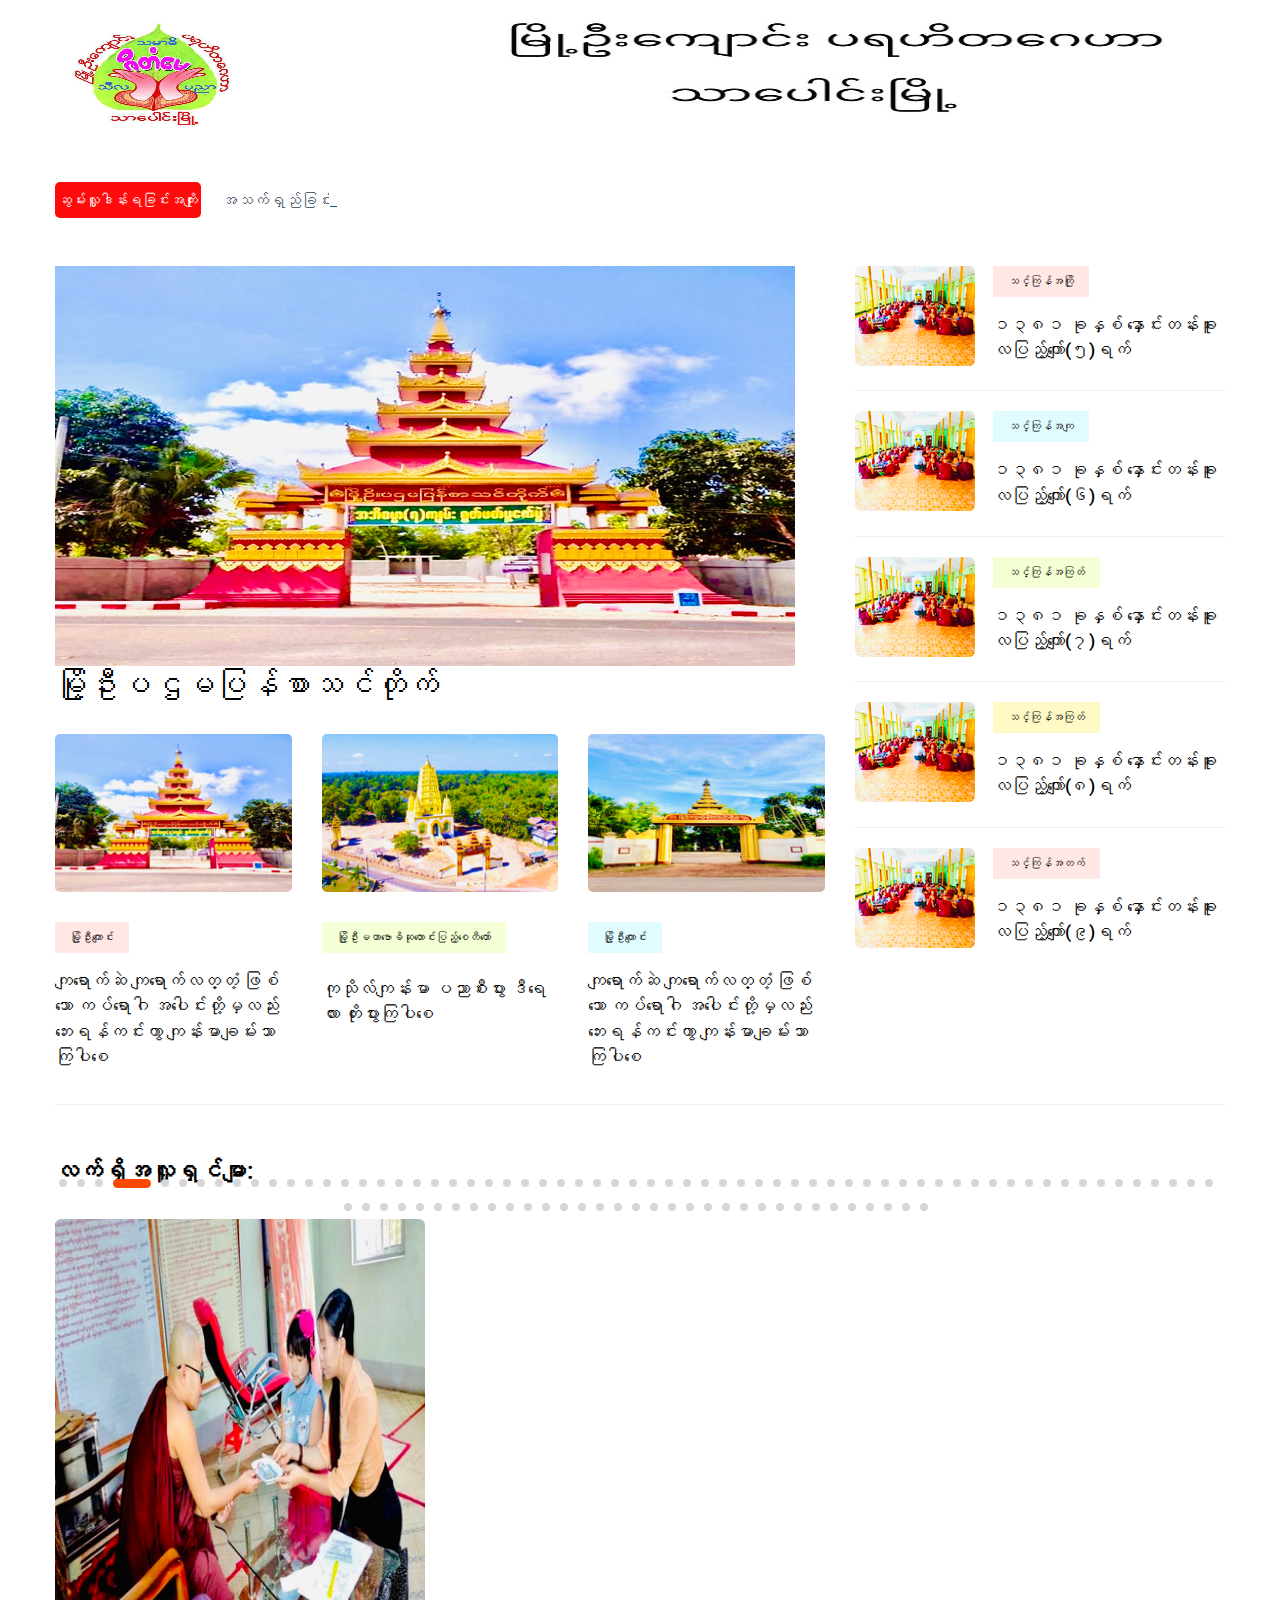
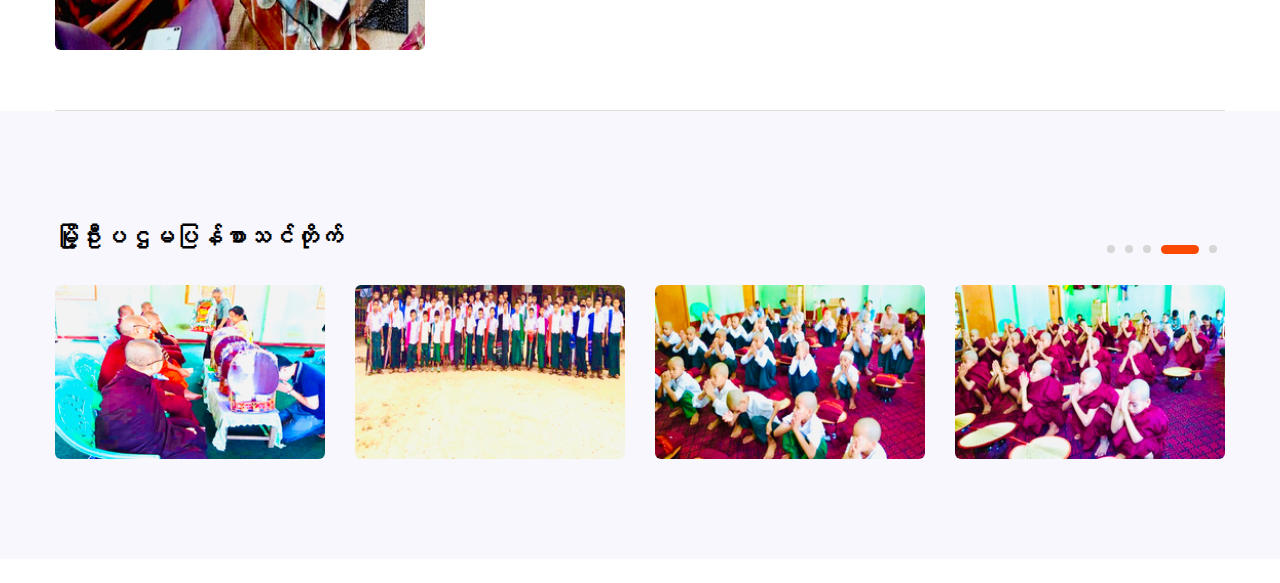
==== commit 0c14bb05: "Change" ====
--- a/index.html
+++ b/index.html
@@ -1444,7 +1444,7 @@
                         </div>
 <div class="weekly-single">
                                 <div class="weekly-img">
-                                        <img src="assets/img/news/img_4387.jpg" alt="">
+                                        <img src="assets/img/news/IMG_4387.jpg" alt="">
                                 </div>
                                 <div class="weekly-caption"> <span class="color1">
 သာပေါင်းမြို့ ဗဟိုလမ်းနေ 
@@ -1458,6 +1458,437 @@
 
 လှူဒါန်းထားပါသည်
 
+</a></h4>
+                            </div>
+                        </div>
+<div class="weekly-single">
+                                <div class="weekly-img">
+                                        <img src="assets/img/news/IMG_4391.jpg" alt="">
+                                </div>
+                                <div class="weekly-caption"> <span class="color1">
+မကွေးတိုင်း ပခုက္ကူခရိုင် ပေါက်မြို့နေ
+
+ကိုသက်<br><br>ခိုင်+ဒေါက်တာအေးပပစိုးရီ
+
+(မြို့နယ်ဆရာဝန်ကြီး)
+
+သား<br><br>မောင်ကောင်းခန့်လင်း
+
+မောင်ရှင်းသန့်လင်း  မိသားစုမှ 
+
+
+</span>
+ <h4><a href="#">Wave Money ဖြင့် 
+
+နဝကမ္မ အလှူတော်ငွေကျပ်
+
+(ငါးသိန်း)တို့ကိုပေးပို့
+
+ လှူဒါန်းထားပါသည်
+
+</a></h4>
+                            </div>
+                        </div>
+
+<div class="weekly-single">
+                                <div class="weekly-img">
+                                        <img src="assets/img/news/IMG_4421.jpg" alt="">
+                                </div>
+                                <div class="weekly-caption"> <span class="color1">
+သာပေါင်းမြို့နယ် ကြက်သွန်ကွင်းကျေးရွာနေ
+
+ဦးရဲ<br><br>ဒင်+ဒေါ်မြင့်မြင့်အောင် 
+
+   မိသားစု မှ 
+
+ယနေ့ကျရောက်သော<br><br> ဒေါ်မြင့်မြင့်အောင် ရဲ့
+
+မွေးနေ့မင်္ဂလာအဖြစ်  
+
+</span>
+ <h4><a href="#">ဆွမ်းဆန်တော်
+
+တို့ကို ဆက်ကပ် လှူဒါန်းထားပါသည်
+
+</a></h4>
+                            </div>
+                        </div>
+<div class="weekly-single">
+                                <div class="weekly-img">
+                                        <img src="assets/img/news/IMG_4446.jpg" alt="">
+                                </div>
+                                <div class="weekly-caption"> <span class="color1">
+သာပေါင်းမြို့နယ်  နံနံပင်ကုန်းကျေးရွာနေ
+
+ဦးသန်းစိုး+ဒေါ်<br><br>ခင်အုန်းမြင့်  မိသားစုမှ 
+
+ထာဝရဆွမ်းပဒေသာပင် အတွက်
+
+</span>
+ <h4><a href="#">အလှူတော်ငွေကျပ်(တစ်သိန်း) တို့ကို 
+
+ဆက်ကပ် လှူဒါန်းထားပါသည်
+
+</a></h4>
+                            </div>
+                        </div>
+<div class="weekly-single">
+                                <div class="weekly-img">
+                                        <img src="assets/img/news/IMG_4450.jpg" alt="">
+                                </div>
+                                <div class="weekly-caption"> <span class="color1">
+သာပေါင်းမြို့ ဘောလုံးကွင်းလမ်းနေ
+
+ဒေါ်တင်ဝင်း / ဦးစိန်<br><br>မြင့် 
+
+ဦးအေးလွင်+ဒေါ်လှလှစန်း တို့အား 
+
+ရည်စူး ရည်မှန်း၍<br><br> ကျန်ရစ်သူ 
+
+မိသားစုမှ 
+
+</span>
+ <h4><a href="#">ဆွမ်းဆန်တော်တို့ကို လာရောက်
+
+ဆက်ကပ် လှူဒါန်းထားပါသည်
+
+</a></h4>
+                            </div>
+                        </div>
+<div class="weekly-single">
+                                <div class="weekly-img">
+                                        <img src="assets/img/news/IMG_4462.jpg" alt="">
+                                </div>
+                                <div class="weekly-caption"> <span class="color1">
+သာပေါင်းမြို့ချမ်းမြေ့သာယာလမ်းနေ 
+
+ဦးအောင်ခင်+ဒေါ်<br><br>ကြင်ကြို့ {ဘုရင်မမုန့်တိုက်}
+
+   မိသားစု မှ 
+
+ယနေ့ကျရောက်<br><br>သော ဒေါ်ကြင်ကြို့ ရဲ့
+
+(63)နှစ်ပြည့် 
+
+မွေးနေ့မင်္ဂလာအဖြစ်  
+ 
+</span>
+ <h4><a href="#">ဆွမ်းဆန်တော်
+
+ဆီ
+
+ငံပြာရည်
+
+ကုလားပဲ
+
+ကြက်သွန်နီ
+
+နဝကမ္မအလှူတော်ငွေ
+
+(ကျပ်တစ်သိန်း)
+ 
+တို့ကို ဆက်ကပ် လှူဒါန်းထားပါသည်
+
+</a></h4>
+                            </div>
+                        </div>
+<div class="weekly-single">
+                                <div class="weekly-img">
+                                        <img src="assets/img/news/IMG_4463.jpg" alt="">
+                                </div>
+                                <div class="weekly-caption"> <span class="color1">
+သာပေါင်းမြို့ အမှတ်(၃)ရပ်ကွက် 
+
+ရန်အောင်မြင်လမ်းနေ<br><br> ကိုနိုင်လင်းကို မိသားစုမှ 
+
+ယနေ့ကျရောက်သော ကိုနိုင်လင်း<br><br>ကို ရဲ့
+
+(28)နှစ်ပြည့် 
+
+မွေးနေ့မင်္ဂလာအဖြစ်  
+ 
+ 
+</span>
+ <h4><a href="#">ဆွမ်းဆန်တော်
+
+နဝကမ္မအလှူတော်ငွေ
+
+(ကျပ်နှစ်သောင်း)
+ 
+တို့ကို ဆက်ကပ် လှူဒါန်းထားပါသည်
+
+</a></h4>
+                            </div>
+                        </div>
+<div class="weekly-single">
+                                <div class="weekly-img">
+                                        <img src="assets/img/news/IMG_4463.jpg" alt="">
+                                </div>
+                                <div class="weekly-caption"> <span class="color1">
+သာပေါင်းမြို့ အမှတ်(၃)ရပ်ကွက် 
+
+ရန်အောင်မြင်လမ်းနေ<br><br> ကိုနိုင်လင်းကို မိသားစုမှ 
+
+ယနေ့ကျရောက်သော ကိုနိုင်လင်း<br><br>ကို ရဲ့
+
+(28)နှစ်ပြည့် 
+
+မွေးနေ့မင်္ဂလာအဖြစ်  
+ 
+ 
+</span>
+ <h4><a href="#">ဆွမ်းဆန်တော်
+
+နဝကမ္မအလှူတော်ငွေ
+
+(ကျပ်နှစ်သောင်း)
+ 
+တို့ကို ဆက်ကပ် လှူဒါန်းထားပါသည်
+
+</a></h4>
+                            </div>
+                        </div>
+<div class="weekly-single">
+                                <div class="weekly-img">
+                                        <img src="assets/img/news/IMG_4482.jpg" alt="">
+                                </div>
+                                <div class="weekly-caption"> <span class="color1">
+သာပေါင်းမြို့ ဘောလုံးကွင်းလမ်းနေ
+
+ဒေါ်တင်ဝင်း / ဦးစိန်<br><br>မြင့် 
+
+ဦးအေးလွင်+ဒေါ်လှလှစန်း တို့အား 
+
+ရည်စူး ရည်မှန်း၍ <br><br>ကျန်ရစ်သူ 
+
+မိသားစုမှ   
+ 
+ 
+</span>
+ <h4><a href="#">ဆွမ်းဆန်တော်တို့ကို လာရောက်
+
+ဆက်ကပ် လှူဒါန်းထားပါသည်
+
+</a></h4>
+                            </div>
+                        </div>
+<div class="weekly-single">
+                                <div class="weekly-img">
+                                        <img src="assets/img/news/IMG_4483.jpg" alt="">
+                                </div>
+                                <div class="weekly-caption"> <span class="color1">
+သာပေါင်းမြို့နယ် ပျဥ်းမထုံးအုပ်
+
+ကွမ်း​ခြံကုန်းကျေးရွာနေ<br><br>ဦးတင်​ထွး+ဒေါ်သိန်းသိန်း
+
+သား မောင်ဇော်မျိုးအောင် <br><br>မိသားစုမှ 
+
+ယနေ့ကျရောက်သော ဦးတင်ထွေး ရဲ့
+
+(65)နှစ်<br><br>ပြည့် 
+
+မွေးနေ့မင်္ဂလာအဖြစ်  
+ 
+ 
+</span>
+ <h4><a href="#">နဝကမ္မအလှူတော်ငွေ
+
+(ကျပ်ငါးသောင်း)
+ 
+တို့ကို ဆက်ကပ် လှူဒါန်းထားပါသည်
+
+</a></h4>
+                            </div>
+                        </div>
+<div class="weekly-single">
+                                <div class="weekly-img">
+                                        <img src="assets/img/news/IMG_4484.jpg" alt="">
+                                </div>
+                                <div class="weekly-caption"> <span class="color1">
+သာပေါင်းမြို့ အမှတ်(၁)ရပ်ကွက်နေ 
+
+ဦးကျော်လွင်<br><br>လတ်+ဒေါ်ခင်သူဇာငြိမ်း
+
+သား မောင်လင်းရောင်ခြည်<br><br>  မိသားစုမှ 
+
+ယနေ့ကျရောက်သော 
+
+သားလေး မောင်<br><br>လင်းရောင်ခြည် ရဲ့
+
+(5)နှစ်ပြည့် 
+
+မွေးနေ့မင်္ဂလာအဖြစ်  
+
+ 
+ 
+</span>
+ <h4><a href="#">ဆွမ်းဆန်တော်
+ 
+
+နဝကမ္မအလှူတော်ငွေ
+
+(ကျပ်သုံးသောင်း)
+ 
+တို့ကို ဆက်ကပ် လှူဒါန်းထားပါသည်
+
+</a></h4>
+                            </div>
+                        </div>
+<div class="weekly-single">
+                                <div class="weekly-img">
+                                        <img src="assets/img/news/IMG_4485.jpg" alt="">
+                                </div>
+                                <div class="weekly-caption"> <span class="color1">
+သာပေါင်းမြို့ အမှတ်(၃)ရပ်ကွက် ရန်အောင်မြင်လမ်းနေ<br><br>
+
+ဦးစိုးမင်း{ပန်းချီး}+ဒေါ်သန်းသန်းဦး တို့၏ 
+
+သားငယ် မောင်<br><br>ဝေယံမင်းထွဋ်  မိသားစုမှ 
+
+ယနေ့ကျရောက်သော 
+
+သားငယ် <br><br>မောင်ဝေယံမင်းထွဋ်{ခ}ဘောက်ဘောက် ရဲ့
+
+(24)နှစ်ပြည့် <br><br>
+
+မွေးနေ့မင်္ဂလာအဖြစ်  
+
+ 
+ 
+</span>
+ <h4><a href="#">ဆွမ်းဆန်တော်
+ 
+
+နဝကမ္မအလှူတော်ငွေ
+
+(ကျပ်နှစ်သောင်းငါးထောင်)
+ 
+တို့ကို ဆက်ကပ် လှူဒါန်းထားပါသည်
+
+</a></h4>
+                            </div>
+                        </div>
+
+<div class="weekly-single">
+                                <div class="weekly-img">
+                                        <img src="assets/img/news/IMG_4493.jpg" alt="">
+                                </div>
+                                <div class="weekly-caption"> <span class="color1">
+သာပေါင်းမြို့ ကမ်းနားလမ်းနေ 
+
+ဦးဝင်းပို+ဒေါ်ကျင်ရီ သမီး<br><br> မယဥ်ယဥ်မွှေး   မိသားစုမှ 
+
+ယနေ့ကျရောက်သော 
+
+မယဥ်ယဥ်<br><br>မွှေးရဲ့
+
+(40) ပြည့် 
+
+မွေးနေ့မင်္ဂလာအဖြစ်  
+
+ 
+ 
+</span>
+ <h4><a href="#">ဆွမ်းဆန်တော် နှင့် 
+ 
+
+ဆောက်လုပ်ဆဲဖြစ်သော
+
+ မဟာဝေပုလ္လဓမ္မာရုံတော်အတွက် အလှုတော်ငွေ 
+
+(ကျပ်ဆယ်သိန်း)
+ 
+တို့ကို ဆက်ကပ် လှူဒါန်းထားပါသည်
+
+
+</a></h4>
+                            </div>
+                        </div>
+
+<div class="weekly-single">
+                                <div class="weekly-img">
+                                        <img src="assets/img/news/IMG_4495.jpg" alt="">
+                                </div>
+                                <div class="weekly-caption"> <span class="color1">
+သာပေါင်းမြို့ ကမ်းနားလမ်းနေ 
+
+ဦးဝင်းပို+ဒေါ်ကျင်ရီ<br><br> မိသားစု နှင့်
+
+သာပေါင်းမြို့ ချမ်းမြေ့သာယာလမ်းနေ
+
+ဒေါ်<br><br>ကင်ကီ မိသားစု နှင့်
+
+သာပေါင်းမြို့ ချမ်းမြေ့သာယာလမ်းနေ <br><br>
+
+ဦးအောင်ခင်+ဒေါ်ကြင်ကြို့(ဘုရင်မမုန့်တိုက်)
+
+ မိသားစုနှင့်<br><br>
+
+သာပေါင်းမြို့ ချမ်းမြေ့သာယာလမ်းနေ 
+
+ဦးတလုပ်ကြီး+ဒေါ်<br><br>ကျင်ဟုန် သမီးဒေါ်ခိုင်ခိုင် နှင့် 
+
+ညီအစ်ကိုမောင်နှမများနှင့်<br><br> မိသားစုများမှ 
+
+ စုပေါင်းကာဖြင့်  ဆွမ်းဟင်းအတွက်
+ 
+ 
+</span>
+ <h4><a href="#"> နဝကမ္မအလှူတော်ငွေ တို့ကို  ဆက်ကပ်
+
+လှူဒါန်းထားပါသည်
+
+
+</a></h4>
+                            </div>
+                        </div>
+<div class="weekly-single">
+                                <div class="weekly-img">
+                                        <img src="assets/img/news/IMG_4569.jpg" alt="">
+                                </div>
+                                <div class="weekly-caption"> <span class="color1">
+သာပေါင်းမြို့ ကမ်းနားလမ်းနေ
+
+ဦးအလင်း+ဒေါ်စန်းစန်း<br><br>နွယ် {ဟုတ်လင်းရွှေဆိုင်}
+
+မိသားစုမှ 
+
+
+ 
+ 
+</span>
+ <h4><a href="#">ဆွမ်းဆန်တော်
+
+ကြက်သွန်နီ
+
+ဆီ တို့ကို လာရောက်
+
+ဆက်ကပ် လှူဒါန်းထားပါသည်
+
+</a></h4>
+                            </div>
+                        </div>
+<div class="weekly-single">
+                                <div class="weekly-img">
+                                        <img src="assets/img/news/IMG_4570.jpg" alt="">
+                                </div>
+                                <div class="weekly-caption"> <span class="color1">
+သာပေါင်းမြို့ ဗဟိုလမ်းနေ 
+
+ဦးစိန်ဝင်း+ဒေါ်မြင့်မြင့်သန်း<br><br> သား သမီး မြေး 
+
+မိသားစုမှ 
+
+ 
+ 
+</span>
+ <h4><a href="#">ဝါဆိုသင်္ကန်း 
+
+ဆွမ်းချိုင့် 
+
+နဝကမ္မ တို့ကို လာရောက်
+
+ဆက်ကပ် လှူဒါန်းထားပါသည်
 </a></h4>
                             </div>
                         </div>
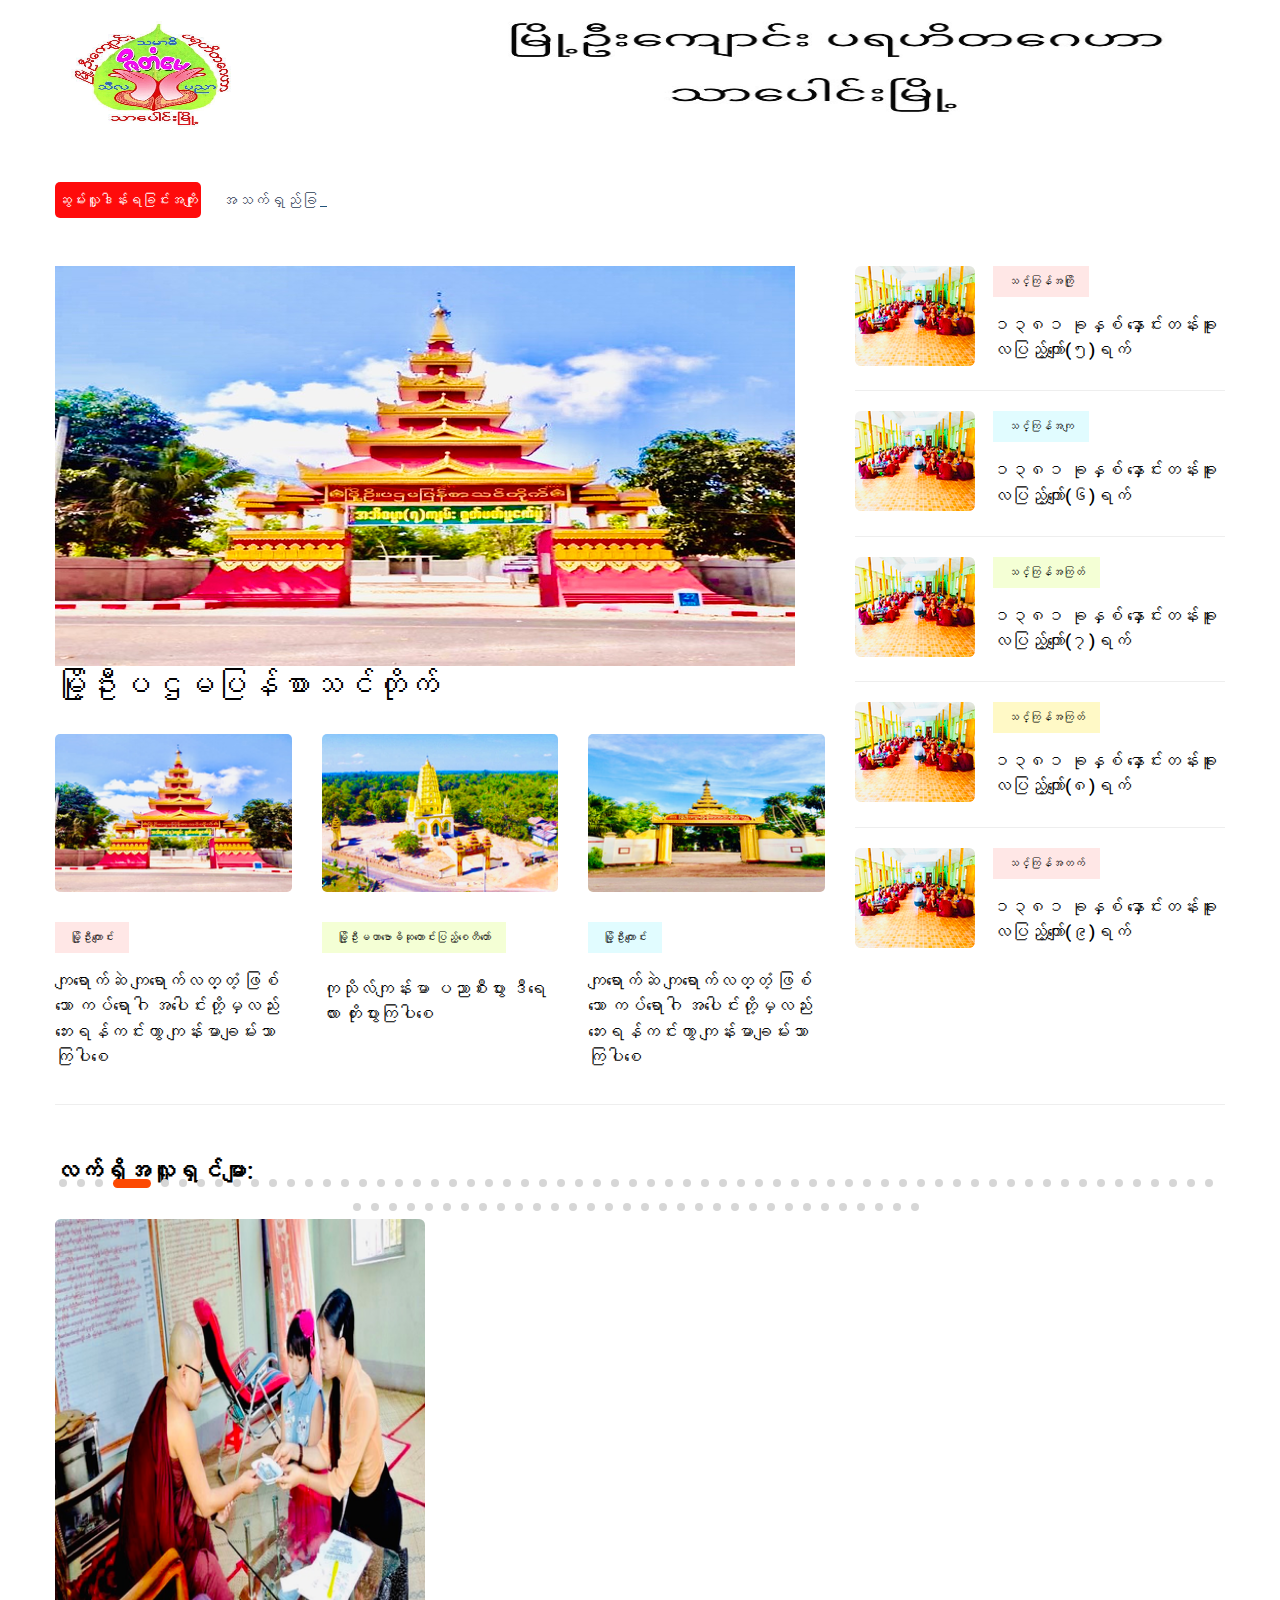
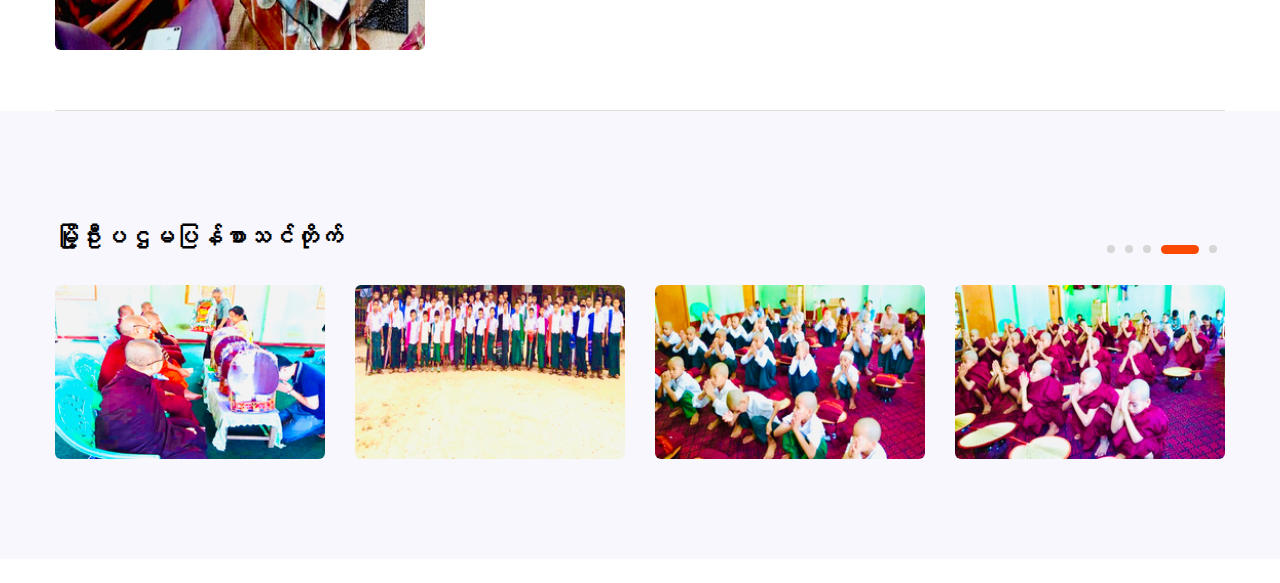
==== commit c0d09847: "Change" ====
--- a/index.html
+++ b/index.html
@@ -1620,34 +1620,7 @@
 </a></h4>
                             </div>
                         </div>
-<div class="weekly-single">
-                                <div class="weekly-img">
-                                        <img src="assets/img/news/IMG_4463.jpg" alt="">
-                                </div>
-                                <div class="weekly-caption"> <span class="color1">
-သာပေါင်းမြို့ အမှတ်(၃)ရပ်ကွက် 
-
-ရန်အောင်မြင်လမ်းနေ<br><br> ကိုနိုင်လင်းကို မိသားစုမှ 
-
-ယနေ့ကျရောက်သော ကိုနိုင်လင်း<br><br>ကို ရဲ့
-
-(28)နှစ်ပြည့် 
-
-မွေးနေ့မင်္ဂလာအဖြစ်  
- 
- 
-</span>
- <h4><a href="#">ဆွမ်းဆန်တော်
-
-နဝကမ္မအလှူတော်ငွေ
-
-(ကျပ်နှစ်သောင်း)
- 
-တို့ကို ဆက်ကပ် လှူဒါန်းထားပါသည်
-
-</a></h4>
-                            </div>
-                        </div>
+
 <div class="weekly-single">
                                 <div class="weekly-img">
                                         <img src="assets/img/news/IMG_4482.jpg" alt="">
